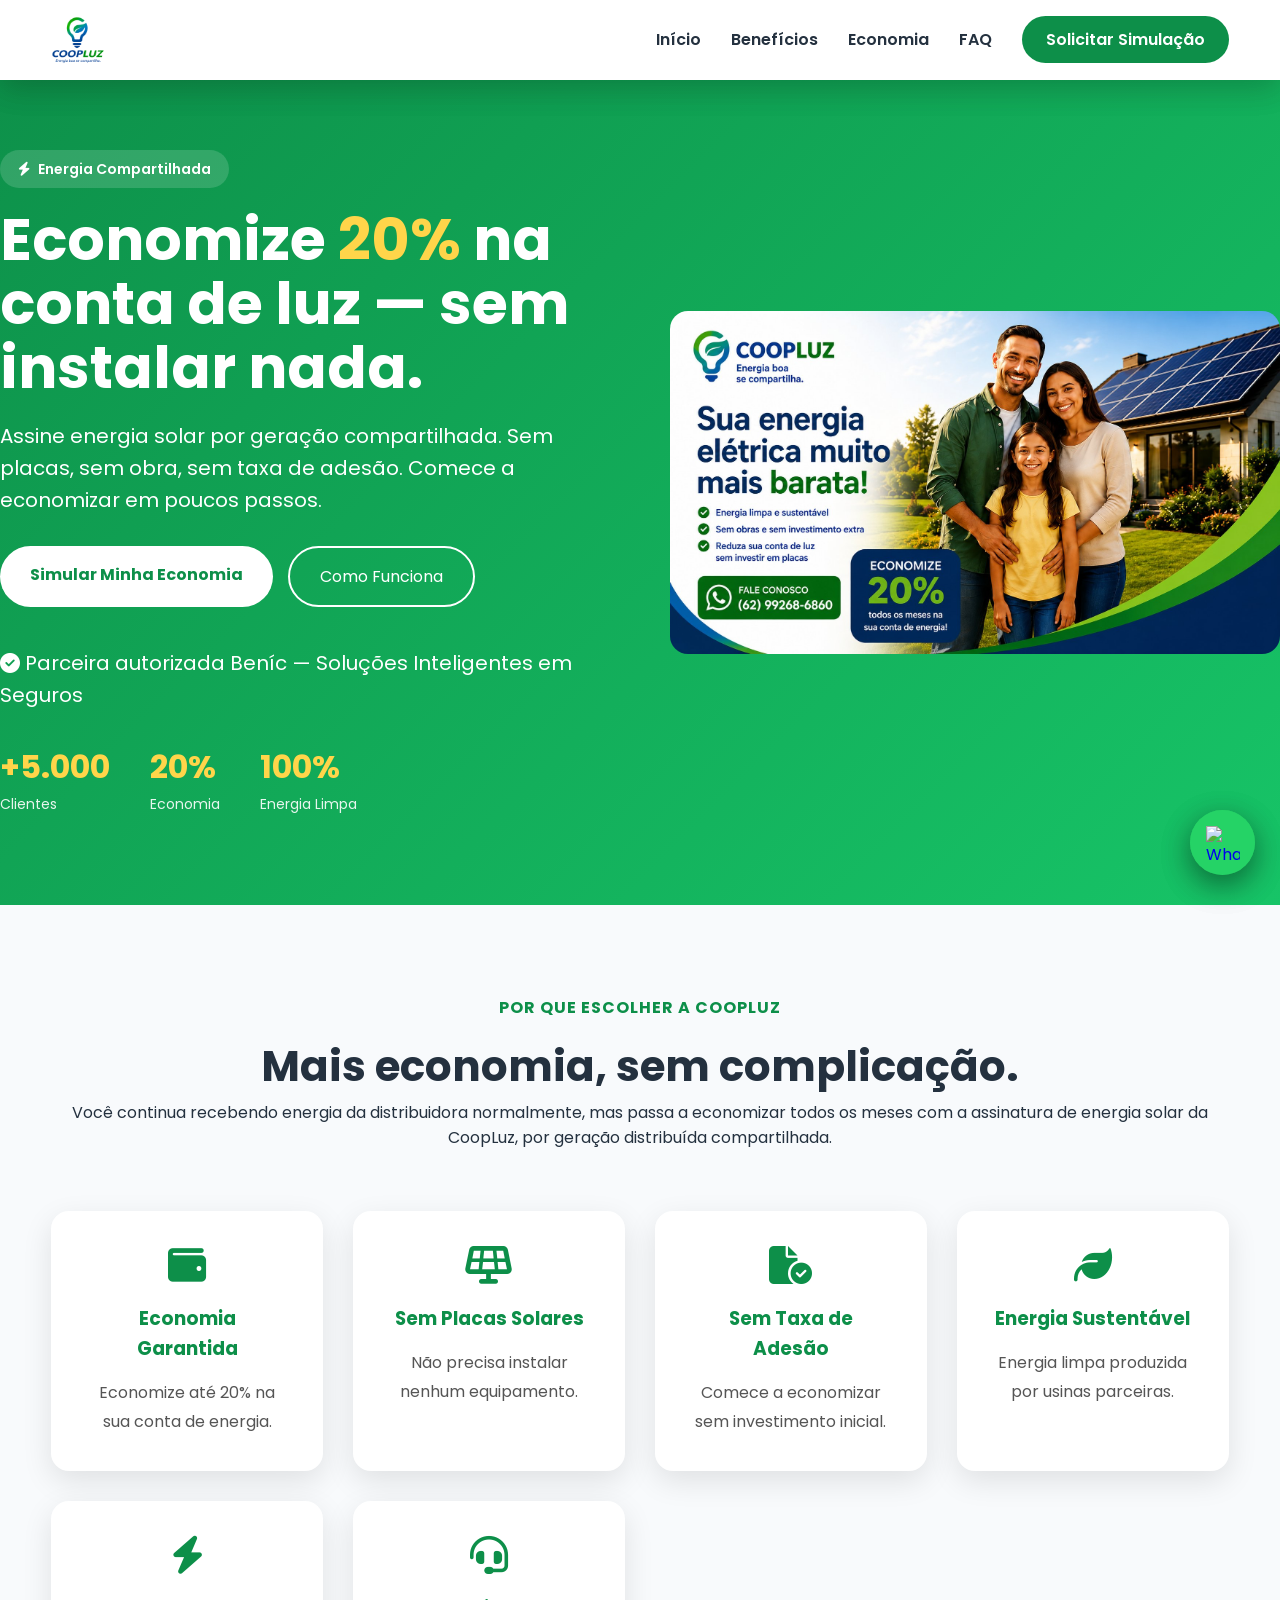
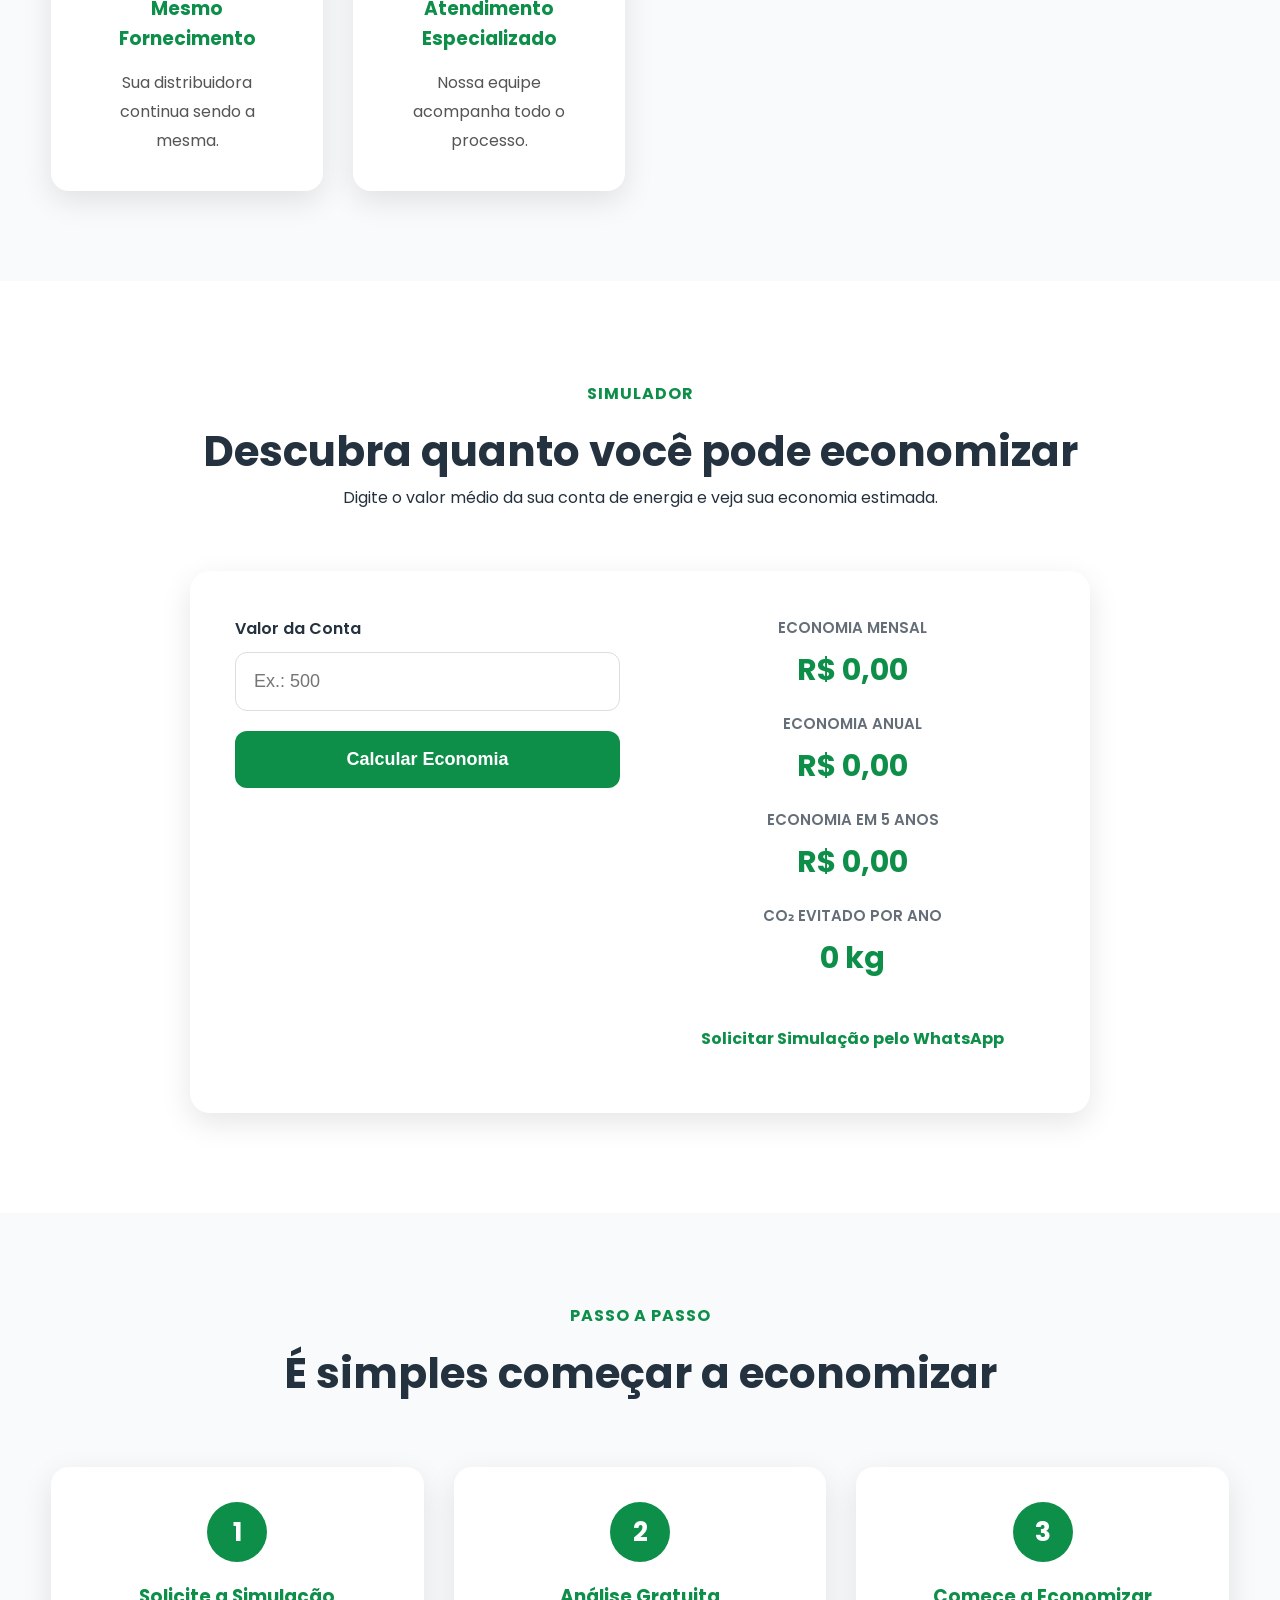
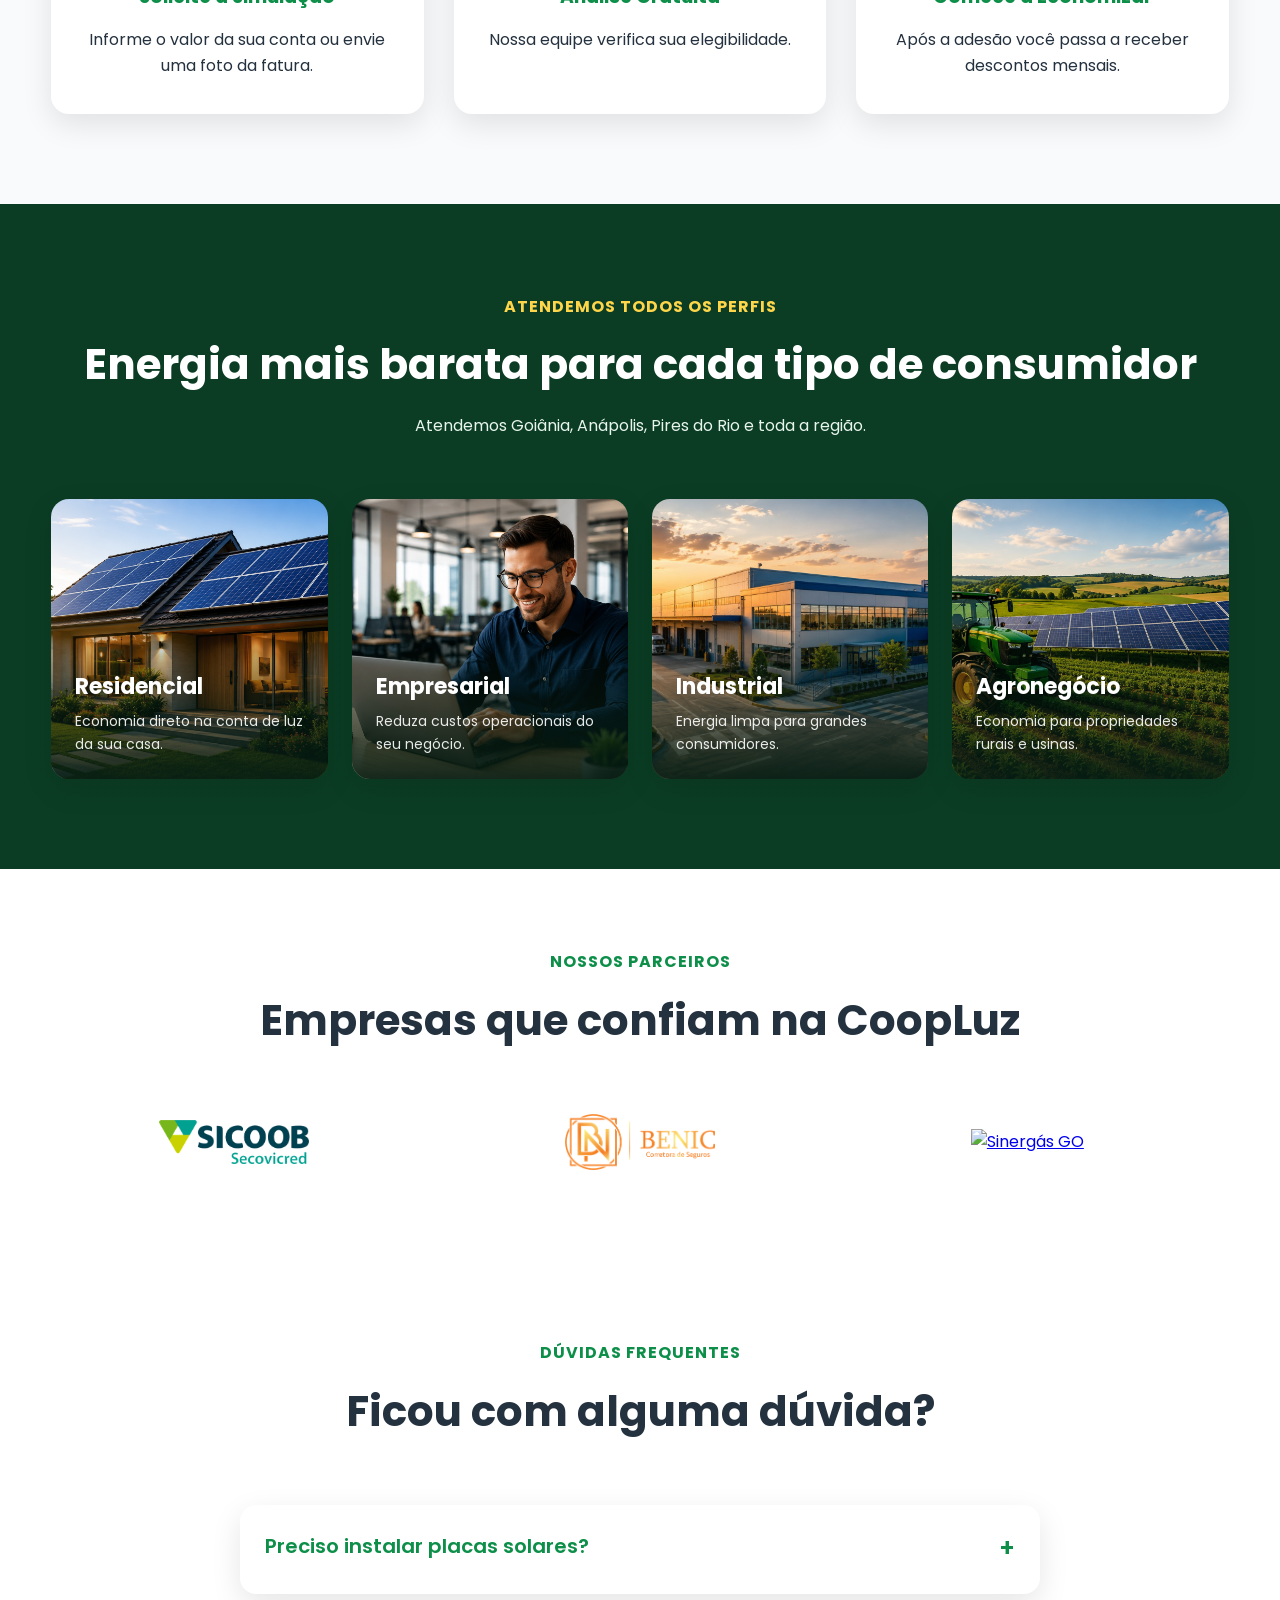
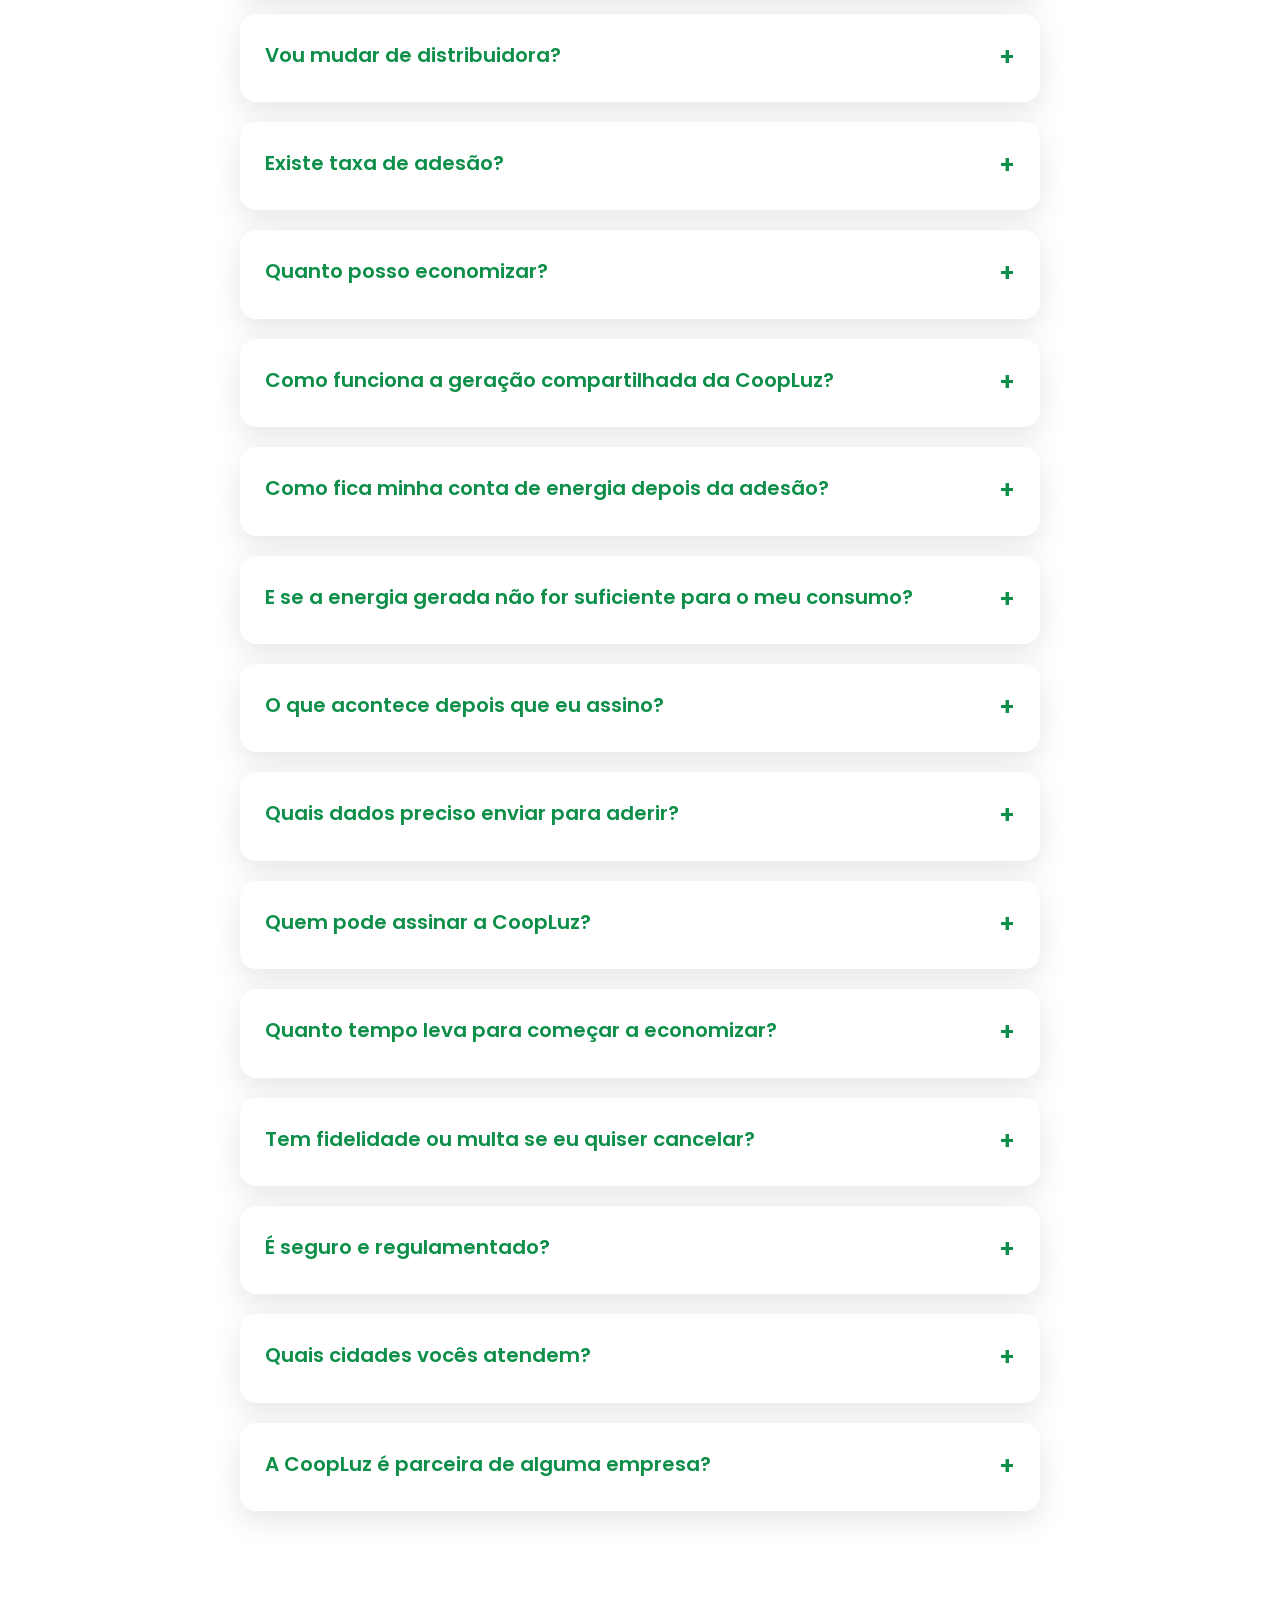
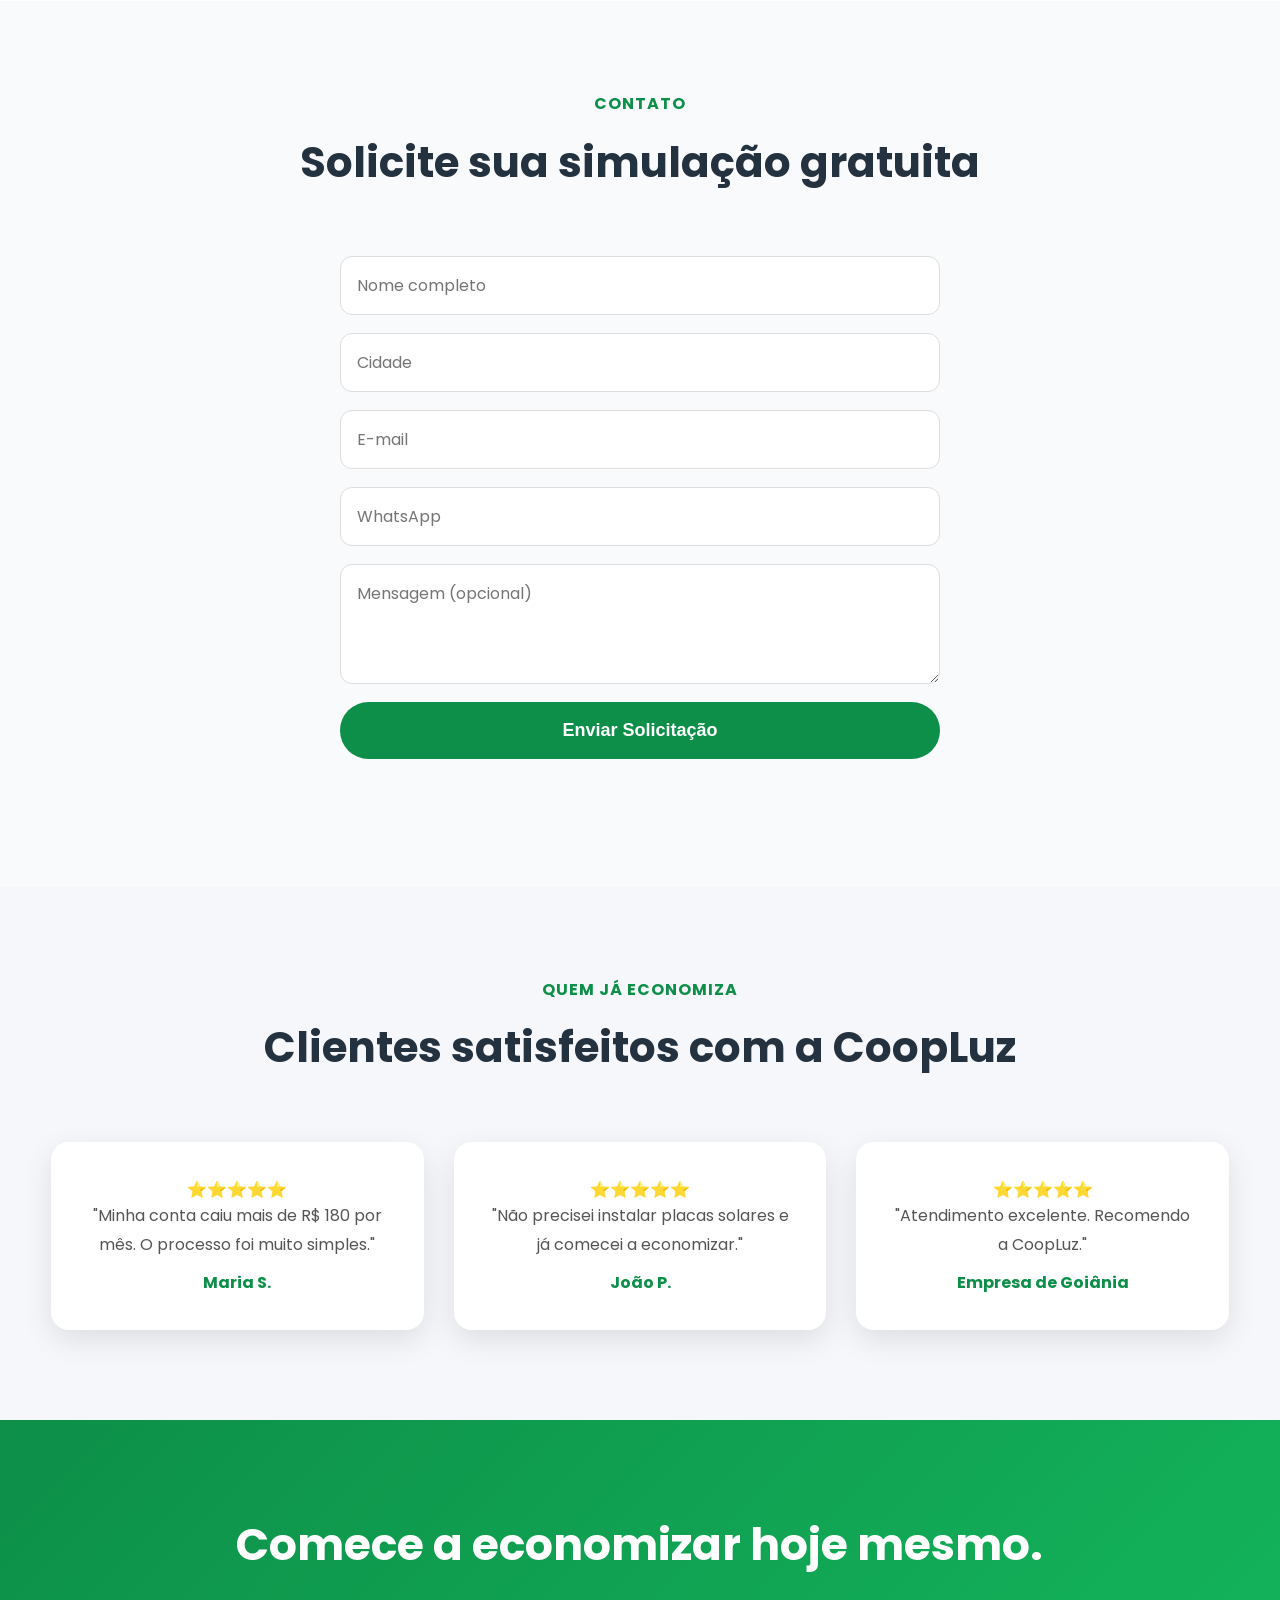
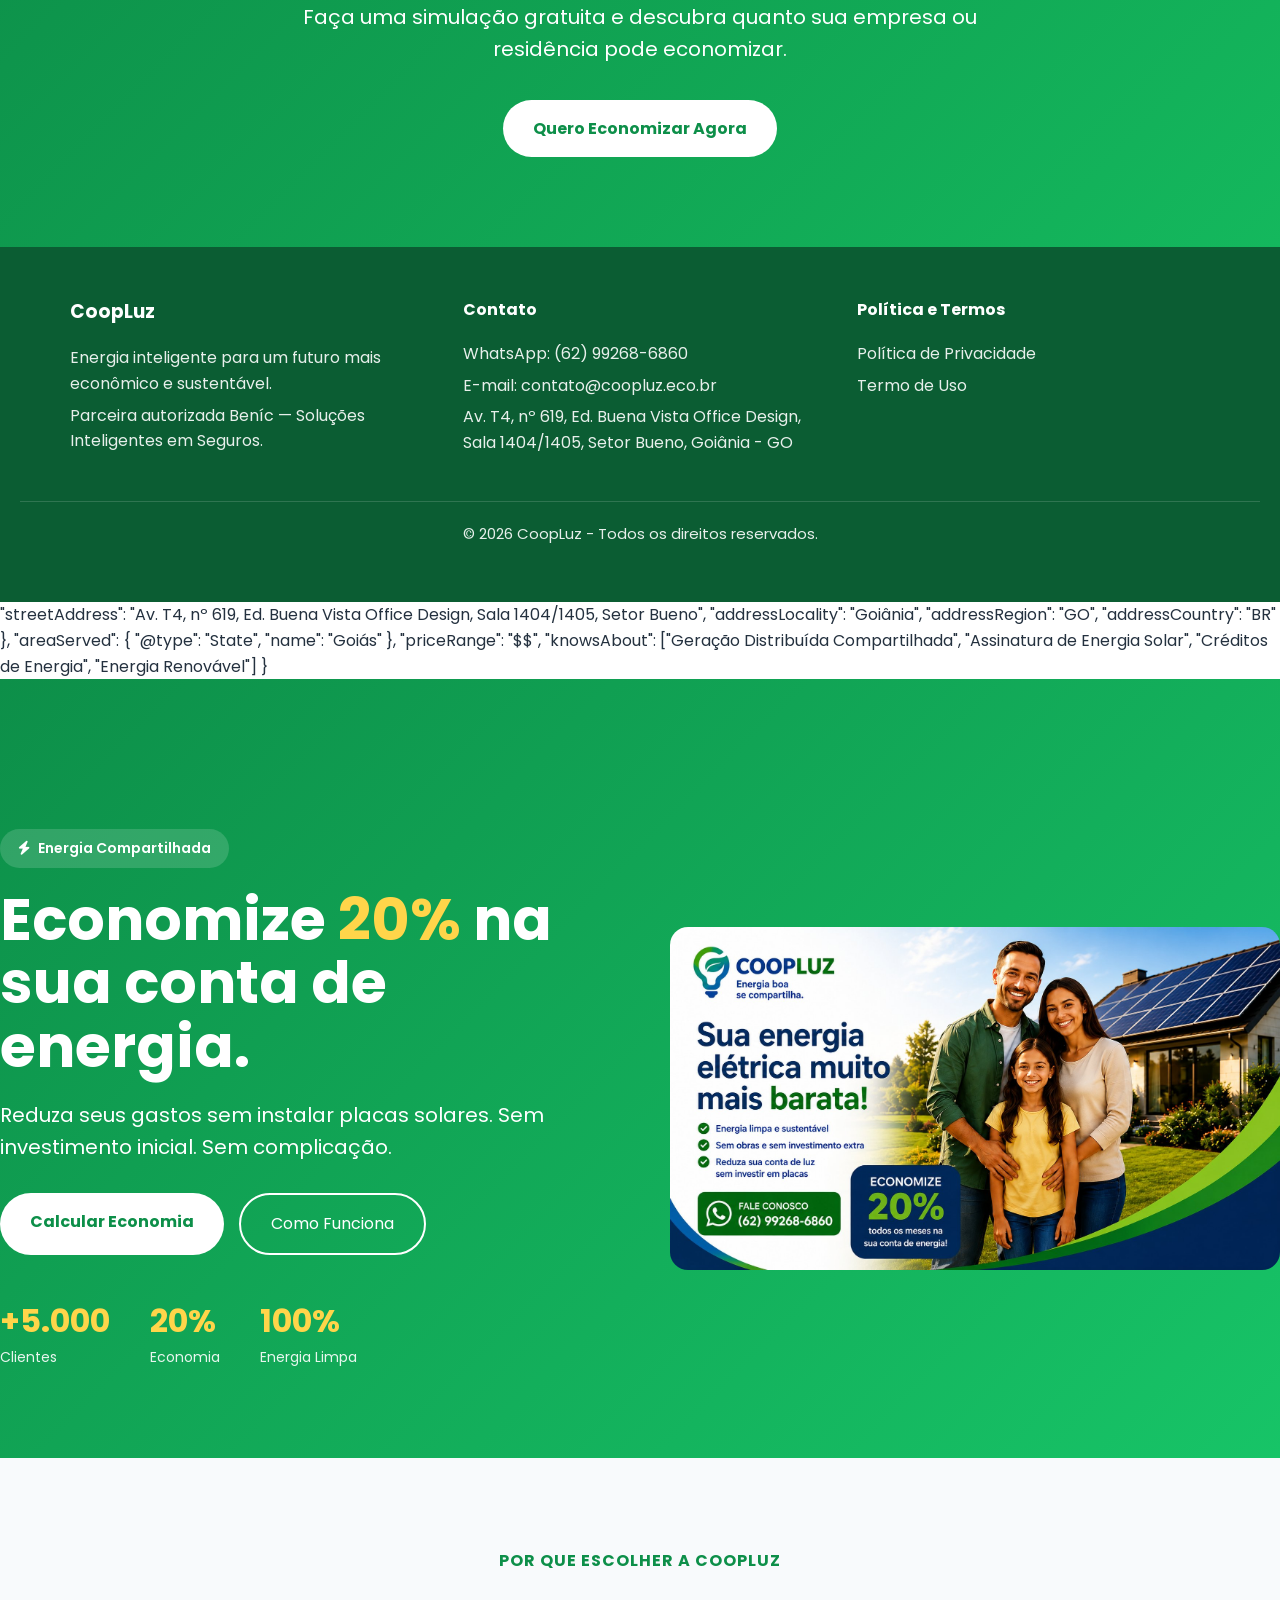
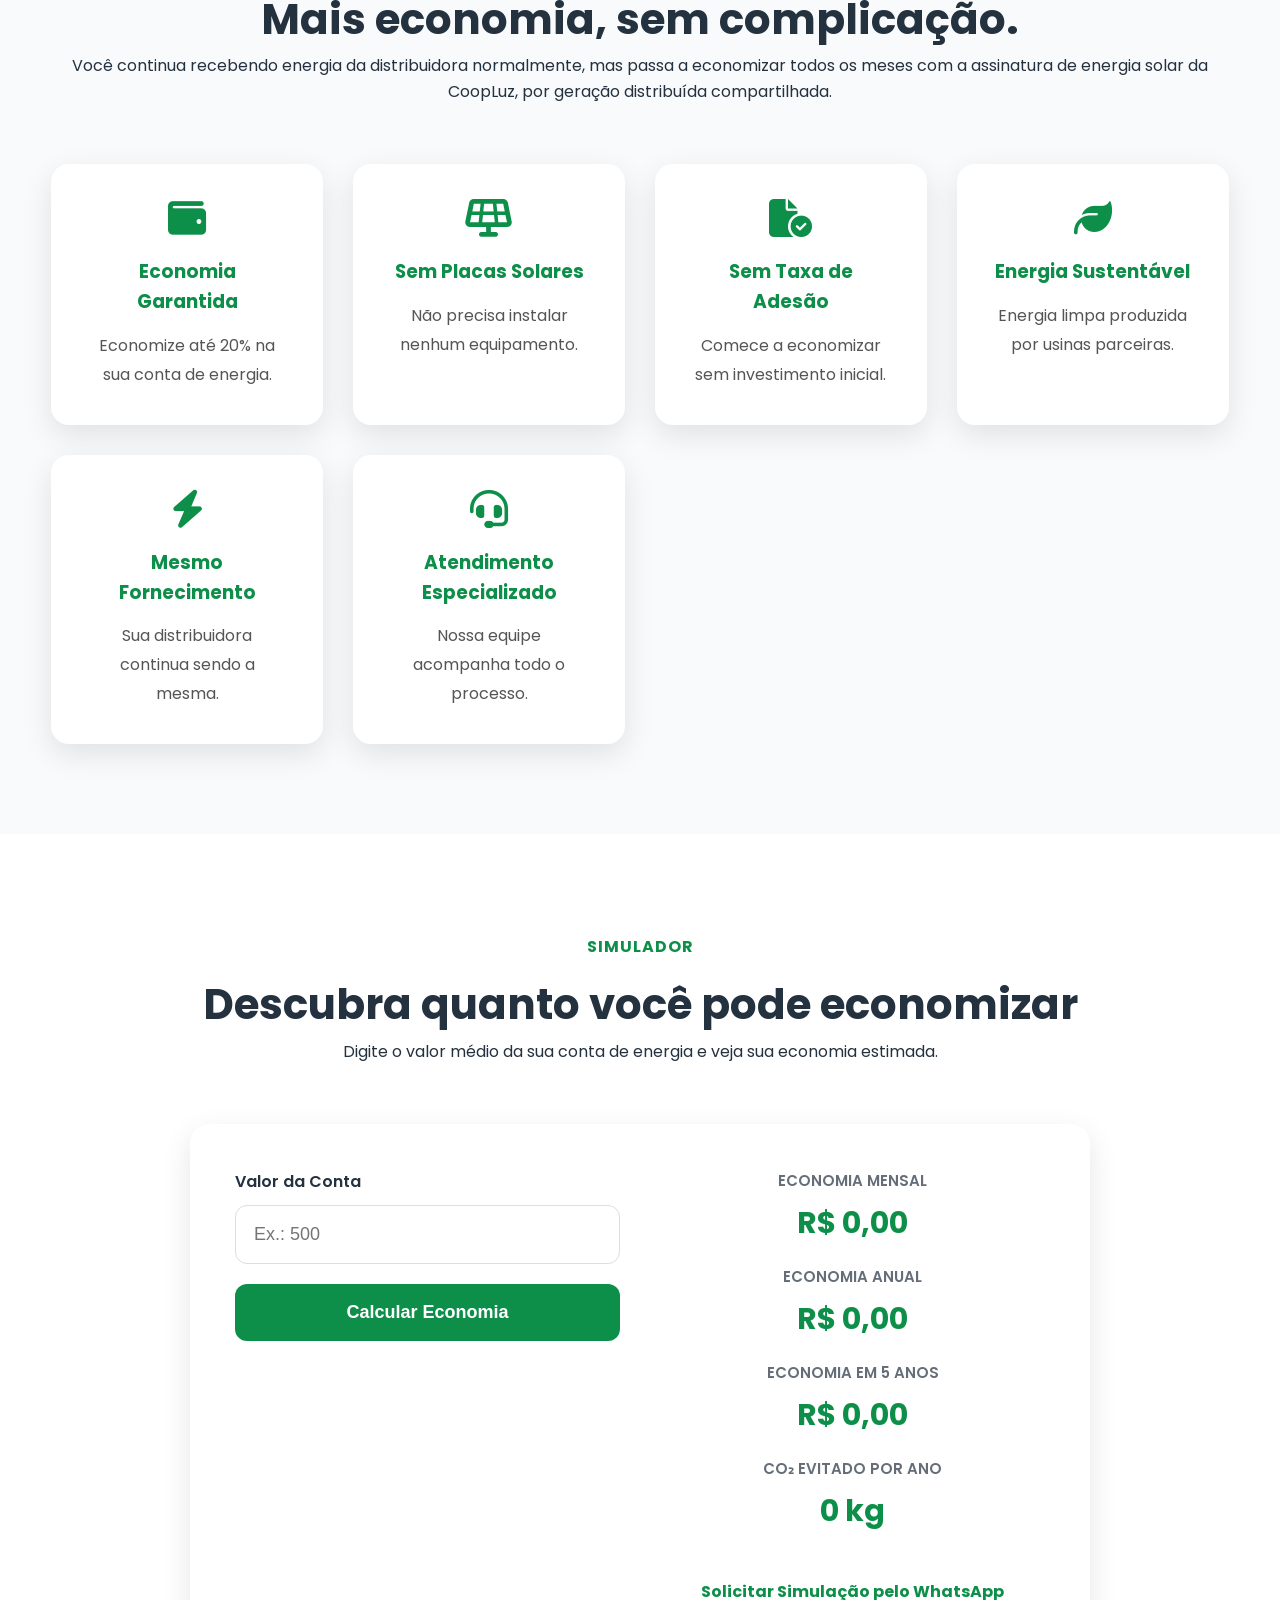
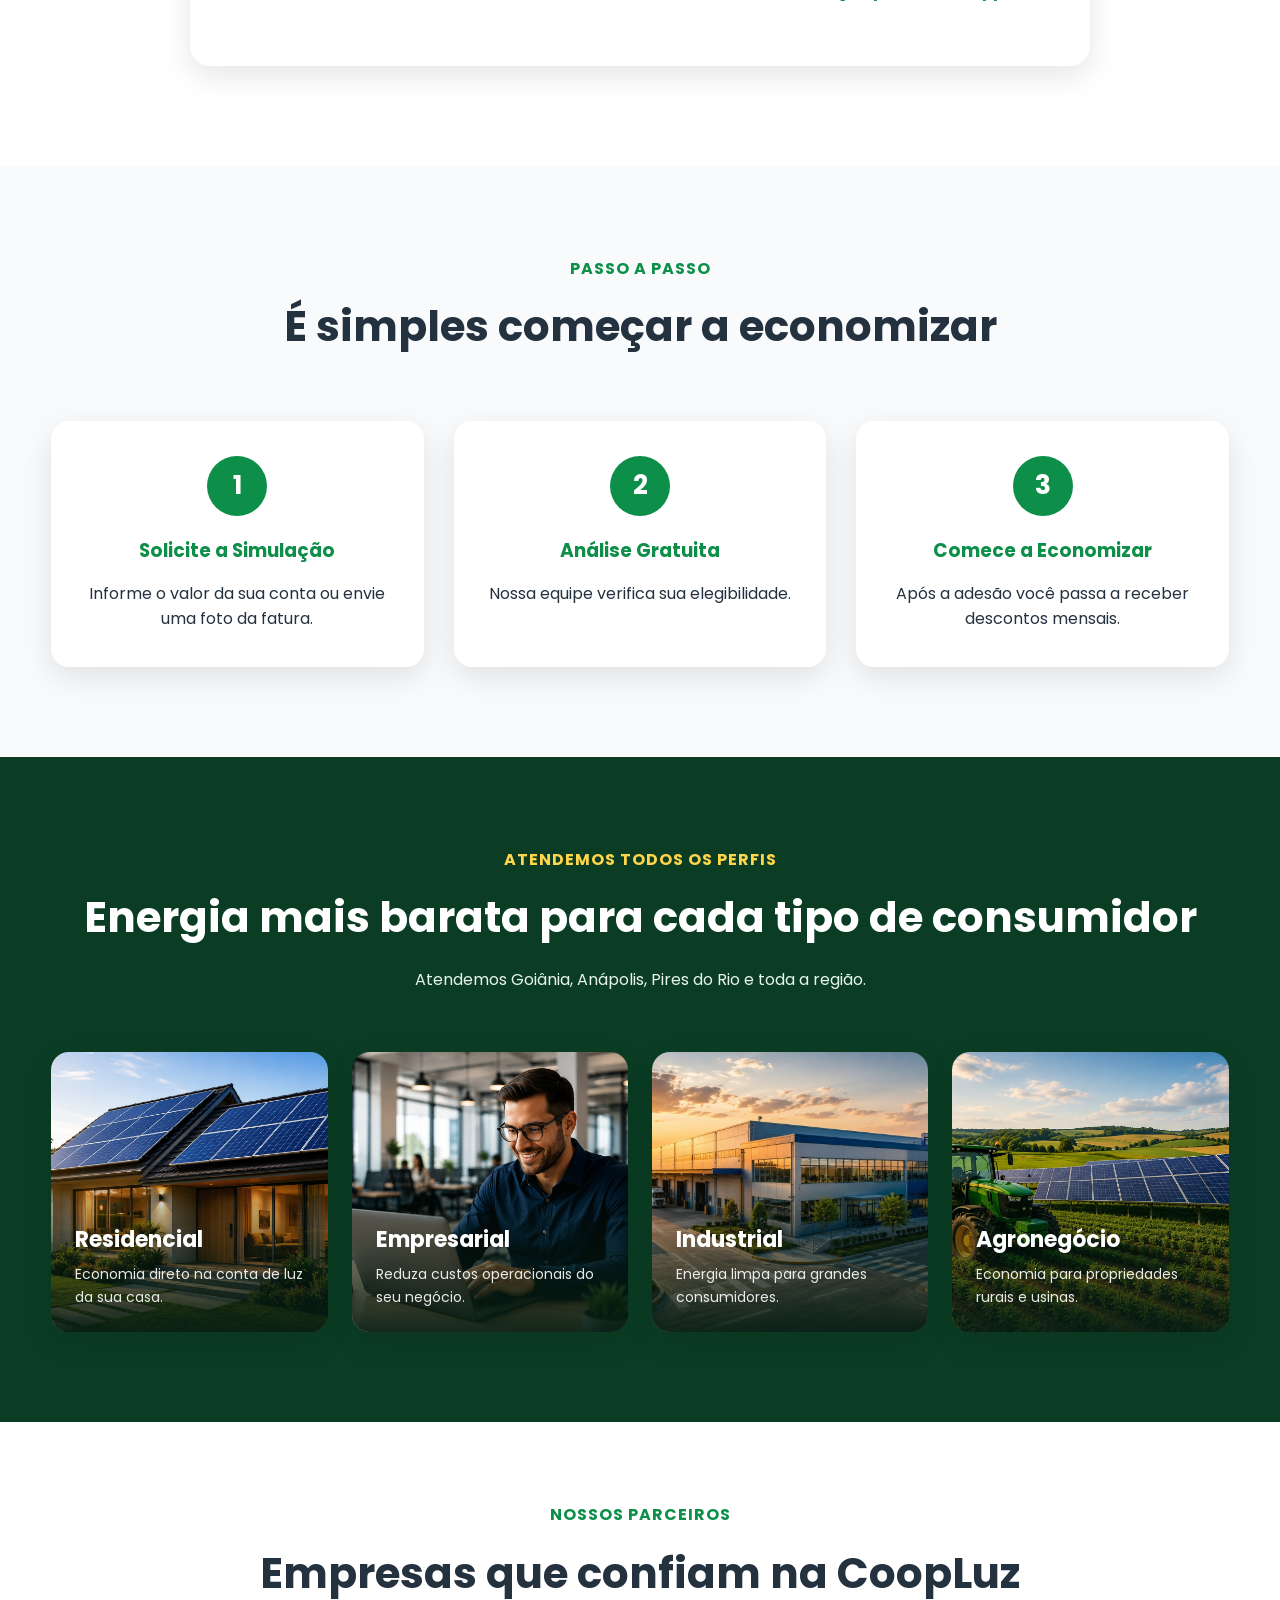
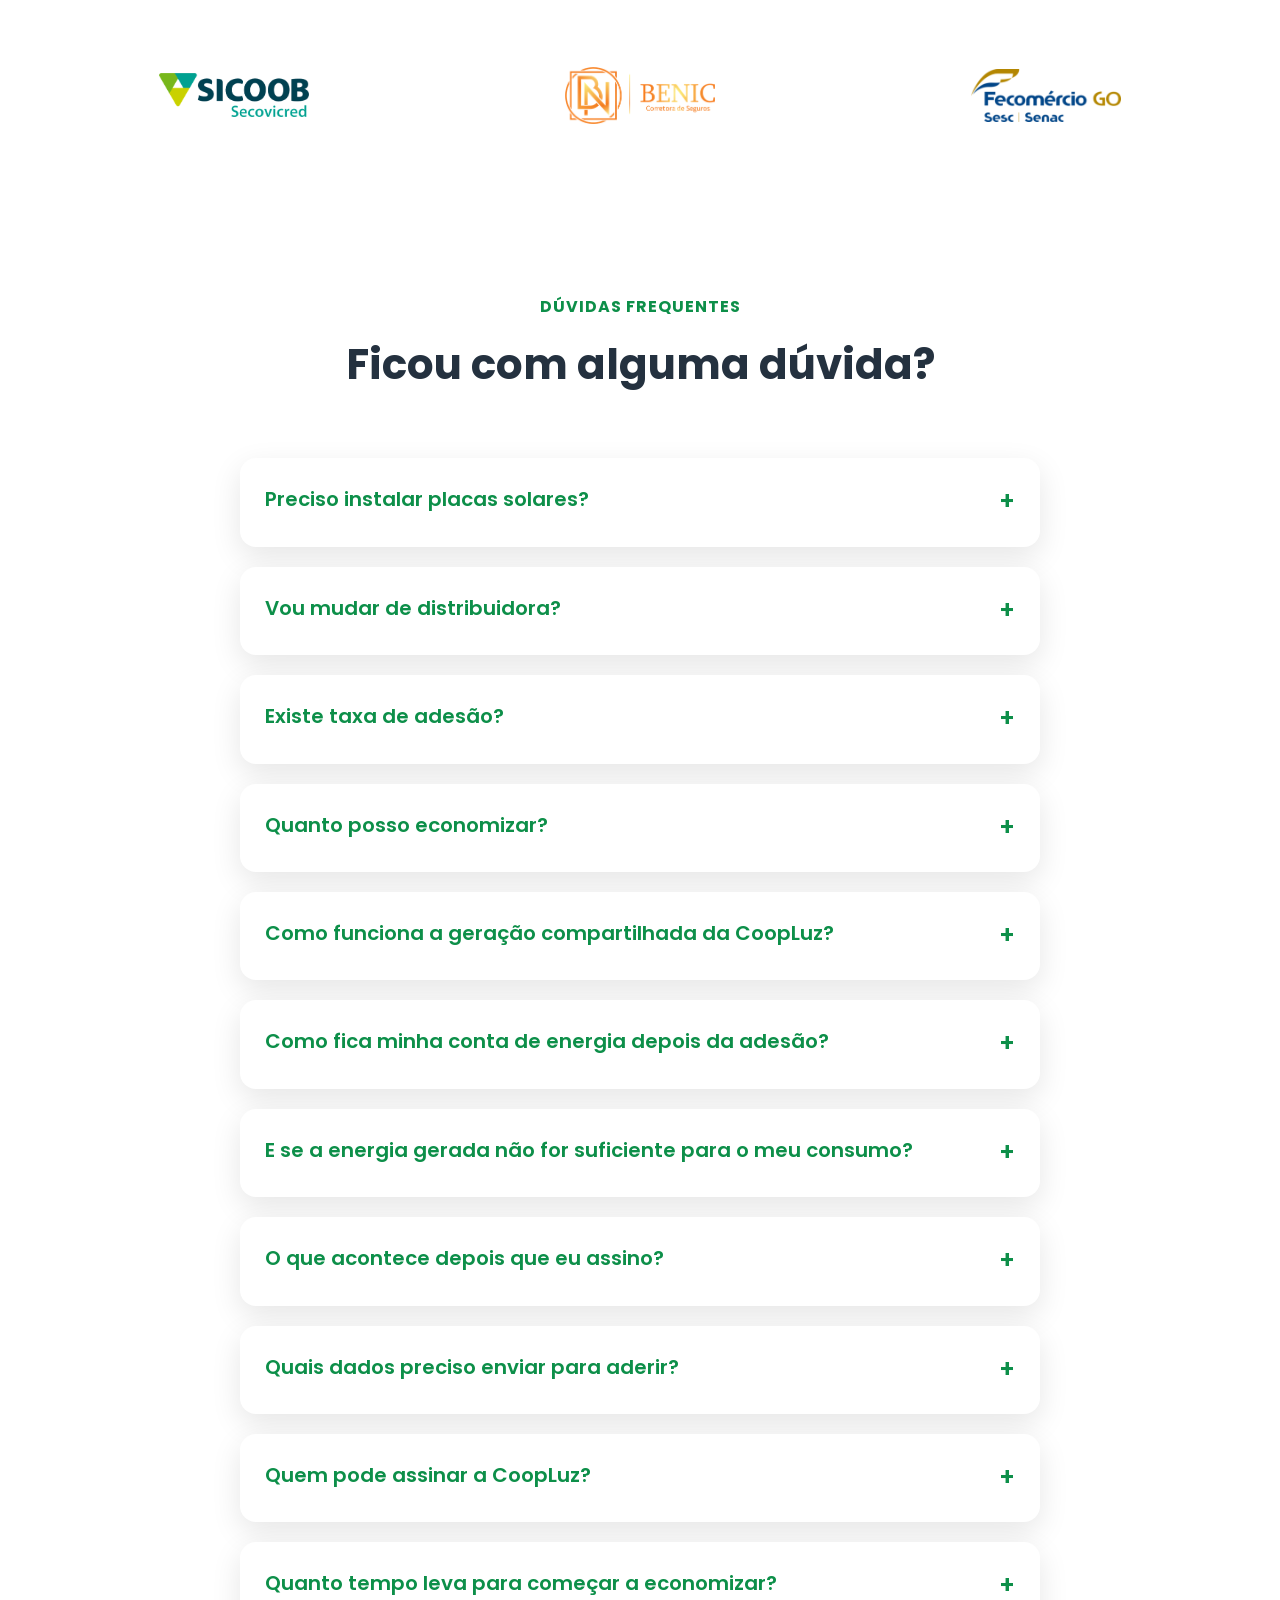
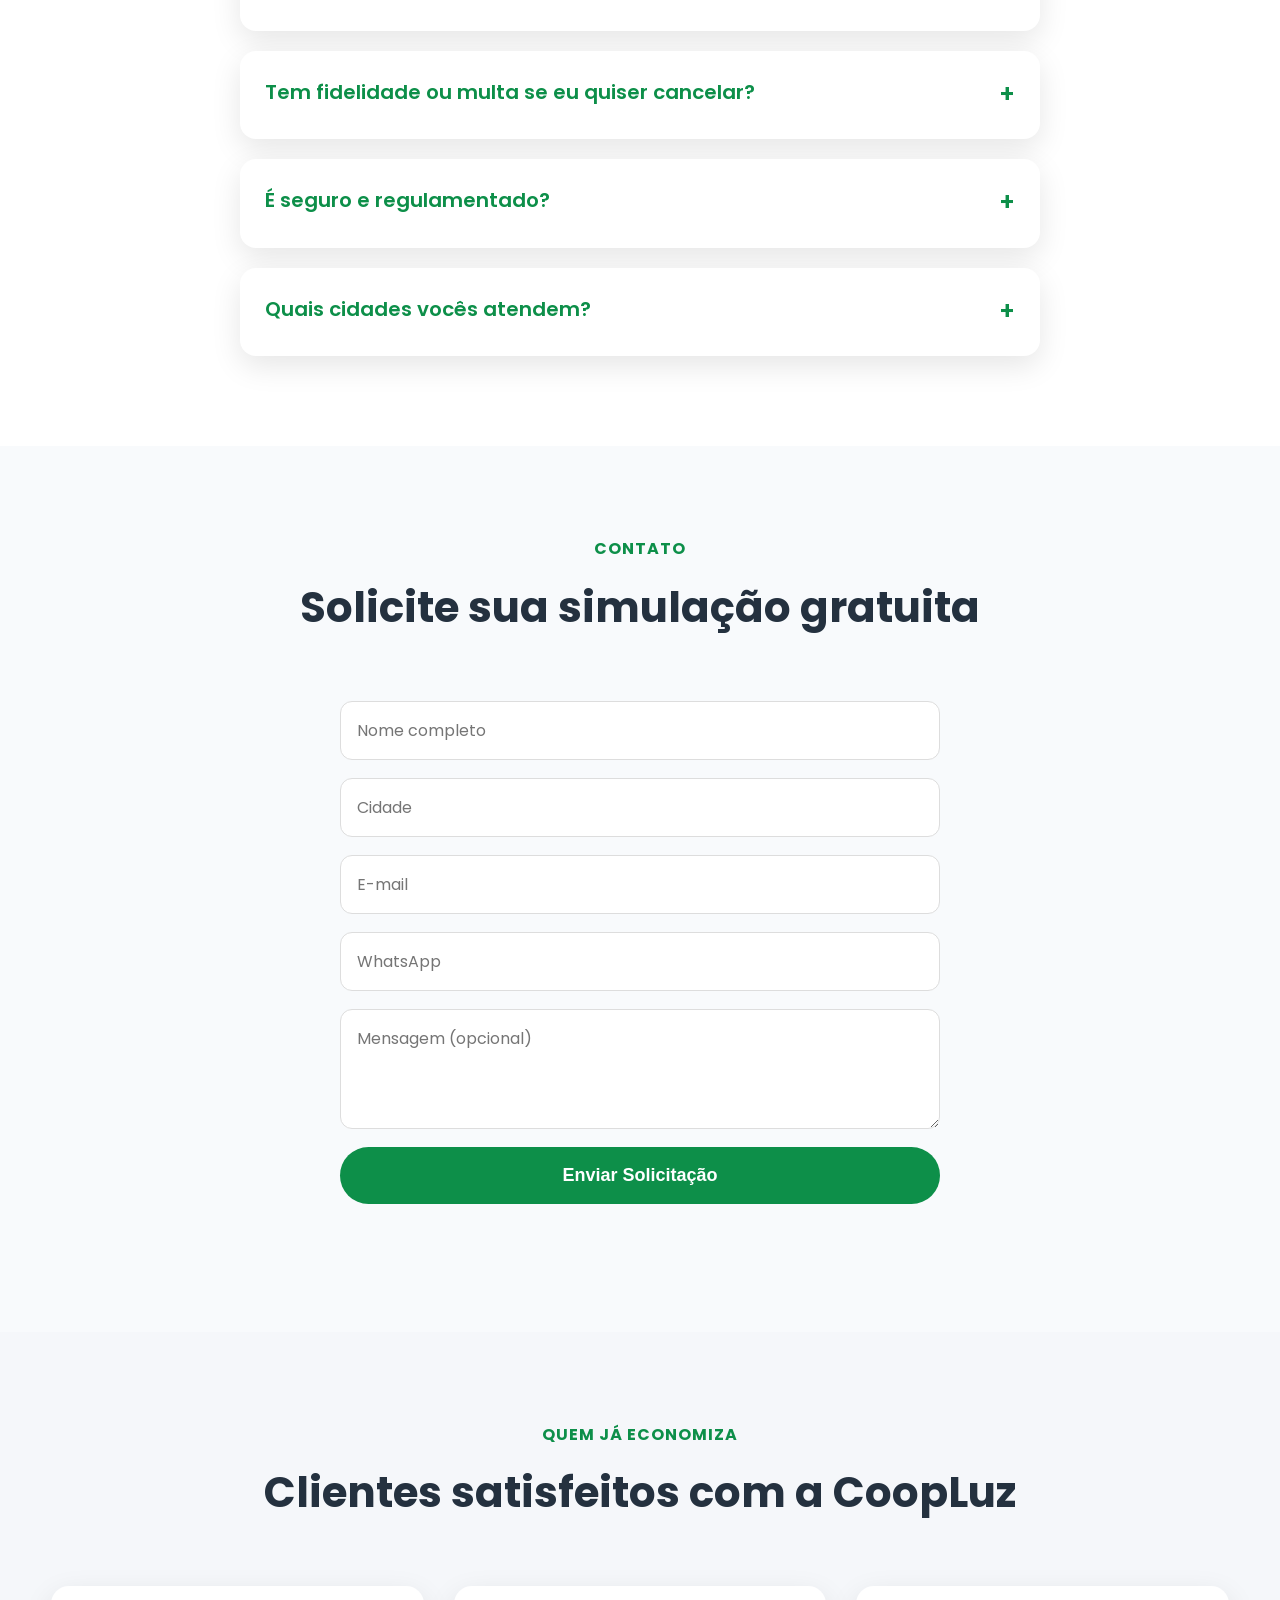
==== index.html @ 68ee4406 "Update index.html" ====
<!DOCTYPE html>
<html lang="pt-BR">

<head>

<meta charset="UTF-8">
<meta name="viewport" content="width=device-width, initial-scale=1.0">

<title>CoopLuz | Assinatura de Energia Solar - Economize 20% na Conta de Luz em Goiás</title>

<meta name="description" content="Assinatura de energia solar com a CoopLuz: economize 20% na conta de luz por geração distribuída compartilhada. Sem instalar placas, sem obras, sem investimento inicial. Atendemos todo o estado de Goiás.">

<meta name="keywords" content="assinatura de energia solar, energia por assinatura, energia solar por assinatura Goiás, créditos de energia solar, geração distribuída compartilhada, economia na conta de luz, coopluz, energia compartilhada Goiânia">

<meta name="author" content="CoopLuz">

<link rel="canonical" href="https://economize-anv.pages.dev/">

<!-- Geo (SEO local) -->
<meta name="geo.region" content="BR-GO">
<meta name="geo.placename" content="Goiânia, Anápolis, Pires do Rio">
<meta name="ICBM" content="-16.6869, -49.2648">

<!-- Dados estruturados para SEO local (Google entende melhor as cidades atendidas) -->
<script type="application/ld+json">
{
  "@context": "https://schema.org",
  "@type": "LocalBusiness",
  "name": "CoopLuz",
  "alternateName": "CoopLuz Energia por Assinatura",
  "description": "Assinatura de energia solar por geração distribuída compartilhada, com economia de até 20% na conta de luz, sem instalação de placas solares, sem obras e sem investimento inicial.",
  "url": "https://economize-anv.pages.dev/",
  "telephone": "+5562992686860",
  "email": "contato@coopluz.eco.br",
  "address": {
    "@type": "PostalAddress",
    "streetAddress": "Av. T4, nº 619, Ed. Buena Vista Office Design, Sala 1404/1405, Setor Bueno",
    "addressLocality": "Goiânia",
    "addressRegion": "GO",
    "addressCountry": "BR"
  },
  "areaServed": {
    "@type": "State",
    "name": "Goiás"
  },
  "priceRange": "$$",
  "knowsAbout": ["Geração Distribuída Compartilhada", "Assinatura de Energia Solar", "Créditos de Energia", "Energia Renovável"]
}
</script>

<!-- Open Graph (compartilhamento em redes sociais e WhatsApp) -->
<meta property="og:type" content="website">
<meta property="og:locale" content="pt_BR">
<meta property="og:url" content="https://economize-anv.pages.dev/">
<meta property="og:title" content="CoopLuz | Assinatura de Energia Solar - Economize 20% na Conta de Luz em Goiás">
<meta property="og:description" content="Assinatura de energia solar com a CoopLuz: economize 20% na conta de luz por geração distribuída compartilhada. Sem instalar placas, sem obras, sem investimento inicial.">
<meta property="og:image" content="https://economize-anv.pages.dev/hero.jpg">
<meta property="og:site_name" content="CoopLuz">

<!-- Twitter Card -->
<meta name="twitter:card" content="summary_large_image">
<meta name="twitter:title" content="CoopLuz | Assinatura de Energia Solar - Economize 20% na Conta de Luz em Goiás">
<meta name="twitter:description" content="Assinatura de energia solar com a CoopLuz: economize 20% na conta de luz por geração distribuída compartilhada. Sem instalar placas, sem obras, sem investimento inicial.">
<meta name="twitter:image" content="https://economize-anv.pages.dev/hero.jpg">

<link rel="stylesheet" href="css/style.css?v=5">

<link rel="preconnect" href="https://fonts.googleapis.com">

<link rel="preconnect" href="https://fonts.gstatic.com" crossorigin>

<link href="https://fonts.googleapis.com/css2?family=Poppins:wght@300;400;500;600;700;800&display=swap" rel="stylesheet">

<link rel="stylesheet" href="https://cdnjs.cloudflare.com/ajax/libs/font-awesome/6.7.2/css/all.min.css">

<link rel="icon" type="image/x-icon" href="/icones/favicon.ico">
<link rel="icon" type="image/png" sizes="32x32" href="/icones/favicon-32x32.png">
<link rel="icon" type="image/png" sizes="16x16" href="/icones/favicon-16x16.png">
<link rel="apple-touch-icon" sizes="180x180" href="/icones/apple-touch-icon.png">
<meta name="theme-color" content="#0b3d91">
</head>

<body>

<header>

<div class="container">

<nav>

<a href="#" class="logo">

<img src="assets/icones/logo-coopluz-header.png" alt="CoopLuz">

</a>

<ul id="menuLista">

<li><a href="#inicio">Início</a></li>

<li><a href="#beneficios">Benefícios</a></li>

<li><a href="#economia">Economia</a></li>

<li><a href="#faq">FAQ</a></li>

<li>

<a href="#contato" class="btn-nav">

Solicitar Simulação

</a>

</li>

</ul>

<button class="menu-toggle" id="menuToggle" aria-label="Abrir menu">
<span></span>
<span></span>
<span></span>
</button>

</nav>

</div>

</header>

<section class="hero" id="inicio">

<div class="container hero-grid">

<div>

<span class="badge">

<i class="fa-solid fa-bolt"></i>

Energia Compartilhada

</span>

<h1>

Economize

<span>20%</span>

na conta de luz — sem instalar nada.

</h1>

<p>

Assine energia solar por geração compartilhada.

Sem placas, sem obra, sem taxa de adesão.

Comece a economizar em poucos passos.

</p>

<div class="hero-buttons">

<a href="#economia" class="btn-primary">

Simular Minha Economia

</a>

<a href="#como-funciona" class="btn-outline">

Como Funciona

</a>

</div>

<p class="parceiro-autorizado">

<i class="fa-solid fa-circle-check"></i>

Parceira autorizada Beníc — Soluções Inteligentes em Seguros

</p>

<div class="numeros">

<div>

<h2>+5.000</h2>

<p>Clientes</p>

</div>

<div>

<h2>20%</h2>

<p>Economia</p>

</div>

<div>

<h2>100%</h2>

<p>Energia Limpa</p>

</div>

</div>

</div>

<div class="hero-img">

<picture>
<source media="(max-width: 768px)" srcset="hero-mobile.jpg">
<img src="hero.jpg" alt="Família economizando na conta de energia com a CoopLuz">
</picture>

</div>

</div>

</section>
<!-- BENEFÍCIOS -->

<section class="beneficios" id="beneficios">

<div class="container">

<div class="titulo">

<span>POR QUE ESCOLHER A COOPLUZ</span>

<h2>Mais economia, sem complicação.</h2>

<p>

Você continua recebendo energia da distribuidora normalmente, mas passa a economizar todos os meses com a assinatura de energia solar da CoopLuz, por geração distribuída compartilhada.

</p>

</div>

<div class="cards">

<div class="card">

<i class="fa-solid fa-wallet"></i>

<h3>Economia Garantida</h3>

<p>

Economize até 20% na sua conta de energia.

</p>

</div>

<div class="card">

<i class="fa-solid fa-solar-panel"></i>

<h3>Sem Placas Solares</h3>

<p>

Não precisa instalar nenhum equipamento.

</p>

</div>

<div class="card">

<i class="fa-solid fa-file-circle-check"></i>

<h3>Sem Taxa de Adesão</h3>

<p>

Comece a economizar sem investimento inicial.

</p>

</div>

<div class="card">

<i class="fa-solid fa-leaf"></i>

<h3>Energia Sustentável</h3>

<p>

Energia limpa produzida por usinas parceiras.

</p>

</div>

<div class="card">

<i class="fa-solid fa-bolt"></i>

<h3>Mesmo Fornecimento</h3>

<p>

Sua distribuidora continua sendo a mesma.

</p>

</div>

<div class="card">

<i class="fa-solid fa-headset"></i>

<h3>Atendimento Especializado</h3>

<p>

Nossa equipe acompanha todo o processo.

</p>

</div>

</div>

</div>

</section>
<!-- CALCULADORA -->

<section class="economia" id="economia">

<div class="container">

<div class="titulo">

<span>SIMULADOR</span>

<h2>Descubra quanto você pode economizar</h2>

<p>
Digite o valor médio da sua conta de energia e veja sua economia estimada.
</p>

</div>

<div class="calculadora">

<div class="calc-left">

<label>Valor da Conta</label>

<input
type="number"
id="valor"
placeholder="Ex.: 500">

<button onclick="calcular()">

Calcular Economia

</button>

</div>

<div class="calc-right">

<div class="resultado">

<h3>Economia Mensal</h3>

<h1 id="mes">R$ 0,00</h1>

</div>

<div class="resultado">

<h3>Economia Anual</h3>

<h1 id="ano">R$ 0,00</h1>

</div>
<div class="resultado">

<h3>Economia em 5 anos</h3>

<h1 id="cincoAnos">R$ 0,00</h1>

</div>

<div class="resultado">

<h3>CO₂ evitado por ano</h3>

<h1 id="co2">0 kg</h1>

</div>
<a
id="whatsapp"
target="_blank"
class="btn-primary">

Solicitar Simulação pelo WhatsApp

</a>

</div>

</div>

</div>

</section>

<!-- COMO FUNCIONA -->

<section class="como-funciona" id="como-funciona">

<div class="container">

<div class="titulo">

<span>PASSO A PASSO</span>

<h2>É simples começar a economizar</h2>

</div>

<div class="passos">

<div class="passo">

<div class="numero">1</div>

<h3>Solicite a Simulação</h3>

<p>

Informe o valor da sua conta ou envie uma foto da fatura.

</p>

</div>

<div class="passo">

<div class="numero">2</div>

<h3>Análise Gratuita</h3>

<p>

Nossa equipe verifica sua elegibilidade.

</p>

</div>

<div class="passo">

<div class="numero">3</div>

<h3>Comece a Economizar</h3>

<p>

Após a adesão você passa a receber descontos mensais.

</p>

</div>

</div>

</div>

</section>
<!-- PARA QUEM É -->

<section class="segmentos" id="segmentos">

<div class="container">

<div class="titulo">

<span>ATENDEMOS TODOS OS PERFIS</span>

<h2>Energia mais barata para cada tipo de consumidor</h2>

<p style="color:#e8f5ec;max-width:600px;margin:15px auto 0;">Atendemos Goiânia, Anápolis, Pires do Rio e toda a região.</p>

</div>

<div class="grid-segmentos">

<div class="segmento" style="background-image:url('residencia.jpg')">
<div class="segmento-overlay">
<h3>Residencial</h3>
<p>Economia direto na conta de luz da sua casa.</p>
</div>
</div>

<div class="segmento" style="background-image:url('empresa.jpg')">
<div class="segmento-overlay">
<h3>Empresarial</h3>
<p>Reduza custos operacionais do seu negócio.</p>
</div>
</div>

<div class="segmento" style="background-image:url('industria.jpg')">
<div class="segmento-overlay">
<h3>Industrial</h3>
<p>Energia limpa para grandes consumidores.</p>
</div>
</div>

<div class="segmento" style="background-image:url('agronegocio.jpg')">
<div class="segmento-overlay">
<h3>Agronegócio</h3>
<p>Economia para propriedades rurais e usinas.</p>
</div>
</div>

</div>

</div>

</section>

<!-- PARCEIROS -->

<section class="parceiros" id="parceiros">

<div class="container">

<div class="titulo">

<span>NOSSOS PARCEIROS</span>

<h2>Empresas que confiam na CoopLuz</h2>

</div>

<div class="logos">

<a href="https://sicoobsecovicred.com.br/" target="_blank" rel="noopener">
<img src="parceiro-sicoob.png" alt="Sicoob">
</a>

<a href="https://benic.com.br/" target="_blank" rel="noopener">
<img src="parceiro-benic.png" alt="Benic">
</a>

<a href="https://www.sinergas.org.br/" target="_blank" rel="noopener">
<img src="parceiro-sinergas.png" alt="Sinergás GO">
</a>

</div>

</div>

</section>

<!-- FAQ -->

<section class="faq" id="faq">

<div class="container">

<div class="titulo">

<span>DÚVIDAS FREQUENTES</span>

<h2>Ficou com alguma dúvida?</h2>

</div>

<div class="faq-box">

<details>

<summary>Preciso instalar placas solares?</summary>

<p>Não. A economia é feita através de geração compartilhada de energia — a energia solar é gerada em usinas parceiras, e você recebe o desconto direto na sua conta, sem nenhuma obra ou equipamento na sua casa ou empresa.</p>

</details>

<details>

<summary>Vou mudar de distribuidora?</summary>

<p>Não. Você continua recebendo energia normalmente pela mesma distribuidora de sempre. A única mudança é que parte da sua conta passa a ter desconto.</p>

</details>

<details>

<summary>Existe taxa de adesão?</summary>

<p>Não há custo inicial para entrar no programa. Você só começa a pagar quando já estiver recebendo o desconto na sua conta de energia.</p>

</details>

<details>

<summary>Quanto posso economizar?</summary>

<p>Em média até 20% na sua conta de energia, dependendo do seu perfil de consumo e da disponibilidade de energia das usinas parceiras na sua região.</p>

</details>

<details>

<summary>Como funciona a geração compartilhada da CoopLuz?</summary>

<p>É um modelo em que usinas solares parceiras geram energia limpa que é distribuída entre vários consumidores de uma mesma região. Assim, você economiza no valor da energia sem precisar instalar placas solares no seu imóvel — a CoopLuz cuida de conectar você às usinas parceiras e à sua distribuidora.</p>

</details>

<details>

<summary>Como fica minha conta de energia depois da adesão?</summary>

<p>Sua conta passa a ter duas partes: o valor da energia limpa fornecida pela usina parceira (com desconto) e as taxas obrigatórias da sua distribuidora local, como iluminação pública e impostos. Como a energia compartilhada é mais barata que a tradicional, o total da sua conta fica menor.</p>

</details>

<details>

<summary>E se a energia gerada não for suficiente para o meu consumo?</summary>

<p>Sem problema — sua distribuidora local completa automaticamente qualquer diferença com energia tradicional, exatamente como acontece hoje. Você nunca fica sem energia por causa disso.</p>

</details>

<details>

<summary>O que acontece depois que eu assino?</summary>

<p>Assim que sua adesão é confirmada, nossa equipe valida seus documentos e, caso algum ajuste seja necessário, entramos em contato por WhatsApp ou e-mail. Depois disso, você recebe as orientações de acesso à sua área do cliente, onde pode acompanhar sua economia e tirar dúvidas a qualquer momento.</p>

</details>

<details>

<summary>Quais dados preciso enviar para aderir?</summary>

<p>Pedimos apenas o essencial: nome completo, CPF ou CNPJ, endereço, o número da unidade consumidora (que fica na sua conta de energia) e uma cópia recente da fatura. Empresas ou condomínios podem precisar enviar também o contrato social ou a ata de reunião.</p>

</details>

<details>

<summary>Quem pode assinar a CoopLuz?</summary>

<p>Residências, comércios, indústrias e propriedades rurais com consumo médio a partir de 200 kWh por mês já podem aderir. Não importa se o imóvel é próprio ou alugado — a economia é aplicada direto na conta de energia, sem nenhuma alteração no imóvel.</p>

</details>

<details>

<summary>Quanto tempo leva para começar a economizar?</summary>

<p>Depois da adesão, o processo de conexão com a sua distribuidora pode levar até 90 dias. Você só começa a pagar pela energia CoopLuz depois que a conexão for concluída.</p>

</details>

<details>

<summary>Tem fidelidade ou multa se eu quiser cancelar?</summary>

<p>Não trabalhamos com contratos que prendem você. Caso queira encerrar a adesão, é só entrar em contato com a nossa equipe pelo WhatsApp para entender o processo.</p>

</details>

<details>

<summary>É seguro e regulamentado?</summary>

<p>Sim. A geração distribuída compartilhada é regulamentada pela ANEEL (Agência Nacional de Energia Elétrica), com base na Lei 14.300/2022 e na Resolução Normativa 1.000/2021, e já é usada por milhares de consumidores em todo o Brasil.</p>

</details>

<details>

<summary>Quais cidades vocês atendem?</summary>

<p>Atualmente atendemos todo o estado de Goiás e estamos em expansão. Fale com a gente pelo WhatsApp para confirmar a disponibilidade no seu endereço.</p>

</details>

<details>

<summary>A CoopLuz é parceira de alguma empresa?</summary>

<p>Sim. A CoopLuz é parceira autorizada da Beníc — Soluções Inteligentes em Seguros — o que reforça a segurança e a credibilidade de todo o processo de adesão.</p>

</details>

</div>

</div>

</section>

<!-- FORMULÁRIO -->

<section class="contato" id="contato">

<div class="container">

<div class="titulo">

<span>CONTATO</span>

<h2>Solicite sua simulação gratuita</h2>

</div>

<form id="leadForm">

<input type="hidden" name="access_key" value="7e2e920e-55ab-44f6-a196-fd0039af24ad">
<input type="hidden" name="subject" value="Nova solicitação de simulação - Site CoopLuz">
<input type="hidden" name="from_name" value="Site CoopLuz">
<input type="checkbox" name="botcheck" style="display:none">

<input type="text" name="nome" placeholder="Nome completo" required>

<input type="text" name="cidade" placeholder="Cidade">

<input type="email" name="email" placeholder="E-mail">

<input type="tel" name="whatsapp" placeholder="WhatsApp" required>

<textarea name="mensagem" placeholder="Mensagem (opcional)"></textarea>

<button type="submit">Enviar Solicitação</button>

<p id="formStatus" class="form-status"></p>

</form>

</div>

</section>

<!-- DEPOIMENTOS -->

<section class="depoimentos">

<div class="container">

<div class="titulo">
<span>QUEM JÁ ECONOMIZA</span>
<h2>Clientes satisfeitos com a CoopLuz</h2>
</div>

<div class="cards">

<div class="card">
⭐⭐⭐⭐⭐
<p>"Minha conta caiu mais de R$ 180 por mês. O processo foi muito simples."</p>
<h4>Maria S.</h4>
</div>

<div class="card">
⭐⭐⭐⭐⭐
<p>"Não precisei instalar placas solares e já comecei a economizar."</p>
<h4>João P.</h4>
</div>

<div class="card">
⭐⭐⭐⭐⭐
<p>"Atendimento excelente. Recomendo a CoopLuz."</p>
<h4>Empresa de Goiânia</h4>
</div>

</div>

</div>

</section>

<!-- CHAMADA FINAL -->

<section class="cta-final">

<div class="container">

<h2>Comece a economizar hoje mesmo.</h2>

<p>
Faça uma simulação gratuita e descubra quanto sua empresa ou residência pode economizar.
</p>

<a
href="https://wa.me/5562992686860"
target="_blank"
class="btn-primary">

Quero Economizar Agora

</a>

</div>

</section>

<!-- RODAPÉ -->

<footer>

<div class="container footer">

<div>

<h3>CoopLuz</h3>

<p>Energia inteligente para um futuro mais econômico e sustentável.</p>

<p class="parceiro-autorizado">Parceira autorizada Beníc — Soluções Inteligentes em Seguros.</p>

</div>

<div>

<h4>Contato</h4>

<p>WhatsApp: (62) 99268-6860</p>

<p>E-mail: contato@coopluz.eco.br</p>

<p>Av. T4, nº 619, Ed. Buena Vista Office Design, Sala 1404/1405, Setor Bueno, Goiânia - GO</p>

</div>

<div>

<h4>Política e Termos</h4>

<p><a href="privacidade.html">Política de Privacidade</a></p>

<p><a href="termos.html">Termo de Uso</a></p>

</div>

</div>

<div class="copy">

<p>© 2026 CoopLuz - Todos os direitos reservados.</p>

</div>

</footer>

<!-- BOTÃO FLUTUANTE -->

<a href="https://wa.me/5562992686860" class="whatsapp-fixo" target="_blank">
    <img src="https://upload.wikimedia.org/wikipedia/commons/6/6b/WhatsApp.svg" alt="WhatsApp">
</a>

<script src="js/main.js?v=4"></script>

</body>
  </html>    "streetAddress": "Av. T4, nº 619, Ed. Buena Vista Office Design, Sala 1404/1405, Setor Bueno",
    "addressLocality": "Goiânia",
    "addressRegion": "GO",
    "addressCountry": "BR"
  },
  "areaServed": {
    "@type": "State",
    "name": "Goiás"
  },
  "priceRange": "$$",
  "knowsAbout": ["Geração Distribuída Compartilhada", "Assinatura de Energia Solar", "Créditos de Energia", "Energia Renovável"]
}
</script>

<!-- Open Graph (compartilhamento em redes sociais e WhatsApp) -->
<meta property="og:type" content="website">
<meta property="og:locale" content="pt_BR">
<meta property="og:url" content="https://economize-anv.pages.dev/">
<meta property="og:title" content="CoopLuz | Assinatura de Energia Solar - Economize 20% na Conta de Luz em Goiás">
<meta property="og:description" content="Assinatura de energia solar com a CoopLuz: economize 20% na conta de luz por geração distribuída compartilhada. Sem instalar placas, sem obras, sem investimento inicial.">
<meta property="og:image" content="https://economize-anv.pages.dev/hero.jpg">
<meta property="og:site_name" content="CoopLuz">

<!-- Twitter Card -->
<meta name="twitter:card" content="summary_large_image">
<meta name="twitter:title" content="CoopLuz | Assinatura de Energia Solar - Economize 20% na Conta de Luz em Goiás">
<meta name="twitter:description" content="Assinatura de energia solar com a CoopLuz: economize 20% na conta de luz por geração distribuída compartilhada. Sem instalar placas, sem obras, sem investimento inicial.">
<meta name="twitter:image" content="https://economize-anv.pages.dev/hero.jpg">

<link rel="stylesheet" href="css/style.css?v=5">

<link rel="preconnect" href="https://fonts.googleapis.com">

<link rel="preconnect" href="https://fonts.gstatic.com" crossorigin>

<link href="https://fonts.googleapis.com/css2?family=Poppins:wght@300;400;500;600;700;800&display=swap" rel="stylesheet">

<link rel="stylesheet" href="https://cdnjs.cloudflare.com/ajax/libs/font-awesome/6.7.2/css/all.min.css">

<link rel="icon" type="image/x-icon" href="/icones/favicon.ico">
<link rel="icon" type="image/png" sizes="32x32" href="/icones/favicon-32x32.png">
<link rel="icon" type="image/png" sizes="16x16" href="/icones/favicon-16x16.png">
<link rel="apple-touch-icon" sizes="180x180" href="/icones/apple-touch-icon.png">
<meta name="theme-color" content="#0b3d91">
</head>

<body>

<header>

<div class="container">

<nav>

<a href="#" class="logo">

<img src="assets/icones/logo-coopluz-header.png" alt="CoopLuz">

</a>

<ul id="menuLista">

<li><a href="#inicio">Início</a></li>

<li><a href="#beneficios">Benefícios</a></li>

<li><a href="#economia">Economia</a></li>

<li><a href="#faq">FAQ</a></li>

<li>

<a href="#contato" class="btn-nav">

Solicitar Simulação

</a>

</li>

</ul>

<button class="menu-toggle" id="menuToggle" aria-label="Abrir menu">
<span></span>
<span></span>
<span></span>
</button>

</nav>

</div>

</header>

<section class="hero" id="inicio">

<div class="container hero-grid">

<div>

<span class="badge">

<i class="fa-solid fa-bolt"></i>

Energia Compartilhada

</span>

<h1>

Economize

<span>20%</span>

na sua conta de energia.

</h1>

<p>

Reduza seus gastos sem instalar placas solares.

Sem investimento inicial.

Sem complicação.

</p>

<div class="hero-buttons">

<a href="#economia" class="btn-primary">

Calcular Economia

</a>

<a href="#como-funciona" class="btn-outline">

Como Funciona

</a>

</div>

<div class="numeros">

<div>

<h2>+5.000</h2>

<p>Clientes</p>

</div>

<div>

<h2>20%</h2>

<p>Economia</p>

</div>

<div>

<h2>100%</h2>

<p>Energia Limpa</p>

</div>

</div>

</div>

<div class="hero-img">

<picture>
<source media="(max-width: 768px)" srcset="hero-mobile.jpg">
<img src="hero.jpg" alt="Família economizando na conta de energia com a CoopLuz">
</picture>

</div>

</div>

</section>
<!-- BENEFÍCIOS -->

<section class="beneficios" id="beneficios">

<div class="container">

<div class="titulo">

<span>POR QUE ESCOLHER A COOPLUZ</span>

<h2>Mais economia, sem complicação.</h2>

<p>

Você continua recebendo energia da distribuidora normalmente, mas passa a economizar todos os meses com a assinatura de energia solar da CoopLuz, por geração distribuída compartilhada.

</p>

</div>

<div class="cards">

<div class="card">

<i class="fa-solid fa-wallet"></i>

<h3>Economia Garantida</h3>

<p>

Economize até 20% na sua conta de energia.

</p>

</div>

<div class="card">

<i class="fa-solid fa-solar-panel"></i>

<h3>Sem Placas Solares</h3>

<p>

Não precisa instalar nenhum equipamento.

</p>

</div>

<div class="card">

<i class="fa-solid fa-file-circle-check"></i>

<h3>Sem Taxa de Adesão</h3>

<p>

Comece a economizar sem investimento inicial.

</p>

</div>

<div class="card">

<i class="fa-solid fa-leaf"></i>

<h3>Energia Sustentável</h3>

<p>

Energia limpa produzida por usinas parceiras.

</p>

</div>

<div class="card">

<i class="fa-solid fa-bolt"></i>

<h3>Mesmo Fornecimento</h3>

<p>

Sua distribuidora continua sendo a mesma.

</p>

</div>

<div class="card">

<i class="fa-solid fa-headset"></i>

<h3>Atendimento Especializado</h3>

<p>

Nossa equipe acompanha todo o processo.

</p>

</div>

</div>

</div>

</section>
<!-- CALCULADORA -->

<section class="economia" id="economia">

<div class="container">

<div class="titulo">

<span>SIMULADOR</span>

<h2>Descubra quanto você pode economizar</h2>

<p>
Digite o valor médio da sua conta de energia e veja sua economia estimada.
</p>

</div>

<div class="calculadora">

<div class="calc-left">

<label>Valor da Conta</label>

<input
type="number"
id="valor"
placeholder="Ex.: 500">

<button onclick="calcular()">

Calcular Economia

</button>

</div>

<div class="calc-right">

<div class="resultado">

<h3>Economia Mensal</h3>

<h1 id="mes">R$ 0,00</h1>

</div>

<div class="resultado">

<h3>Economia Anual</h3>

<h1 id="ano">R$ 0,00</h1>

</div>
<div class="resultado">

<h3>Economia em 5 anos</h3>

<h1 id="cincoAnos">R$ 0,00</h1>

</div>

<div class="resultado">

<h3>CO₂ evitado por ano</h3>

<h1 id="co2">0 kg</h1>

</div>
<a
id="whatsapp"
target="_blank"
class="btn-primary">

Solicitar Simulação pelo WhatsApp

</a>

</div>

</div>

</div>

</section>

<!-- COMO FUNCIONA -->

<section class="como-funciona" id="como-funciona">

<div class="container">

<div class="titulo">

<span>PASSO A PASSO</span>

<h2>É simples começar a economizar</h2>

</div>

<div class="passos">

<div class="passo">

<div class="numero">1</div>

<h3>Solicite a Simulação</h3>

<p>

Informe o valor da sua conta ou envie uma foto da fatura.

</p>

</div>

<div class="passo">

<div class="numero">2</div>

<h3>Análise Gratuita</h3>

<p>

Nossa equipe verifica sua elegibilidade.

</p>

</div>

<div class="passo">

<div class="numero">3</div>

<h3>Comece a Economizar</h3>

<p>

Após a adesão você passa a receber descontos mensais.

</p>

</div>

</div>

</div>

</section>
<!-- PARA QUEM É -->

<section class="segmentos" id="segmentos">

<div class="container">

<div class="titulo">

<span>ATENDEMOS TODOS OS PERFIS</span>

<h2>Energia mais barata para cada tipo de consumidor</h2>

<p style="color:#e8f5ec;max-width:600px;margin:15px auto 0;">Atendemos Goiânia, Anápolis, Pires do Rio e toda a região.</p>

</div>

<div class="grid-segmentos">

<div class="segmento" style="background-image:url('residencia.jpg')">
<div class="segmento-overlay">
<h3>Residencial</h3>
<p>Economia direto na conta de luz da sua casa.</p>
</div>
</div>

<div class="segmento" style="background-image:url('empresa.jpg')">
<div class="segmento-overlay">
<h3>Empresarial</h3>
<p>Reduza custos operacionais do seu negócio.</p>
</div>
</div>

<div class="segmento" style="background-image:url('industria.jpg')">
<div class="segmento-overlay">
<h3>Industrial</h3>
<p>Energia limpa para grandes consumidores.</p>
</div>
</div>

<div class="segmento" style="background-image:url('agronegocio.jpg')">
<div class="segmento-overlay">
<h3>Agronegócio</h3>
<p>Economia para propriedades rurais e usinas.</p>
</div>
</div>

</div>

</div>

</section>

<!-- PARCEIROS -->

<section class="parceiros" id="parceiros">

<div class="container">

<div class="titulo">

<span>NOSSOS PARCEIROS</span>

<h2>Empresas que confiam na CoopLuz</h2>

</div>

<div class="logos">

<a href="https://sicoobsecovicred.com.br/" target="_blank" rel="noopener">
<img src="parceiro-sicoob.png" alt="Sicoob">
</a>

<a href="https://benic.com.br/" target="_blank" rel="noopener">
<img src="parceiro-benic.png" alt="Benic">
</a>

<a href="https://fecomercio-go.portaldocomercio.org.br/" target="_blank" rel="noopener">
<img src="parceiro-fecomercio.png" alt="Fecomércio GO">
</a>

</div>

</div>

</section>

<!-- FAQ -->

<section class="faq" id="faq">

<div class="container">

<div class="titulo">

<span>DÚVIDAS FREQUENTES</span>

<h2>Ficou com alguma dúvida?</h2>

</div>

<div class="faq-box">

<details>

<summary>Preciso instalar placas solares?</summary>

<p>Não. A economia é feita através de geração compartilhada de energia — a energia solar é gerada em usinas parceiras, e você recebe o desconto direto na sua conta, sem nenhuma obra ou equipamento na sua casa ou empresa.</p>

</details>

<details>

<summary>Vou mudar de distribuidora?</summary>

<p>Não. Você continua recebendo energia normalmente pela mesma distribuidora de sempre. A única mudança é que parte da sua conta passa a ter desconto.</p>

</details>

<details>

<summary>Existe taxa de adesão?</summary>

<p>Não há custo inicial para entrar no programa. Você só começa a pagar quando já estiver recebendo o desconto na sua conta de energia.</p>

</details>

<details>

<summary>Quanto posso economizar?</summary>

<p>Em média até 20% na sua conta de energia, dependendo do seu perfil de consumo e da disponibilidade de energia das usinas parceiras na sua região.</p>

</details>

<details>

<summary>Como funciona a geração compartilhada da CoopLuz?</summary>

<p>É um modelo em que usinas solares parceiras geram energia limpa que é distribuída entre vários consumidores de uma mesma região. Assim, você economiza no valor da energia sem precisar instalar placas solares no seu imóvel — a CoopLuz cuida de conectar você às usinas parceiras e à sua distribuidora.</p>

</details>

<details>

<summary>Como fica minha conta de energia depois da adesão?</summary>

<p>Sua conta passa a ter duas partes: o valor da energia limpa fornecida pela usina parceira (com desconto) e as taxas obrigatórias da sua distribuidora local, como iluminação pública e impostos. Como a energia compartilhada é mais barata que a tradicional, o total da sua conta fica menor.</p>

</details>

<details>

<summary>E se a energia gerada não for suficiente para o meu consumo?</summary>

<p>Sem problema — sua distribuidora local completa automaticamente qualquer diferença com energia tradicional, exatamente como acontece hoje. Você nunca fica sem energia por causa disso.</p>

</details>

<details>

<summary>O que acontece depois que eu assino?</summary>

<p>Assim que sua adesão é confirmada, nossa equipe valida seus documentos e, caso algum ajuste seja necessário, entramos em contato por WhatsApp ou e-mail. Depois disso, você recebe as orientações de acesso à sua área do cliente, onde pode acompanhar sua economia e tirar dúvidas a qualquer momento.</p>

</details>

<details>

<summary>Quais dados preciso enviar para aderir?</summary>

<p>Pedimos apenas o essencial: nome completo, CPF ou CNPJ, endereço, o número da unidade consumidora (que fica na sua conta de energia) e uma cópia recente da fatura. Empresas ou condomínios podem precisar enviar também o contrato social ou a ata de reunião.</p>

</details>

<details>

<summary>Quem pode assinar a CoopLuz?</summary>

<p>Residências, comércios, indústrias e propriedades rurais com consumo médio a partir de 200 kWh por mês já podem aderir. Não importa se o imóvel é próprio ou alugado — a economia é aplicada direto na conta de energia, sem nenhuma alteração no imóvel.</p>

</details>

<details>

<summary>Quanto tempo leva para começar a economizar?</summary>

<p>Depois da adesão, o processo de conexão com a sua distribuidora pode levar até 90 dias. Você só começa a pagar pela energia CoopLuz depois que a conexão for concluída.</p>

</details>

<details>

<summary>Tem fidelidade ou multa se eu quiser cancelar?</summary>

<p>Não trabalhamos com contratos que prendem você. Caso queira encerrar a adesão, é só entrar em contato com a nossa equipe pelo WhatsApp para entender o processo.</p>

</details>

<details>

<summary>É seguro e regulamentado?</summary>

<p>Sim. A geração distribuída compartilhada é regulamentada pela ANEEL (Agência Nacional de Energia Elétrica), com base na Lei 14.300/2022 e na Resolução Normativa 1.000/2021, e já é usada por milhares de consumidores em todo o Brasil.</p>

</details>

<details>

<summary>Quais cidades vocês atendem?</summary>

<p>Atualmente atendemos todo o estado de Goiás e estamos em expansão. Fale com a gente pelo WhatsApp para confirmar a disponibilidade no seu endereço.</p>

</details>

</div>

</div>

</section>

<!-- FORMULÁRIO -->

<section class="contato" id="contato">

<div class="container">

<div class="titulo">

<span>CONTATO</span>

<h2>Solicite sua simulação gratuita</h2>

</div>

<form id="leadForm">

<input type="hidden" name="access_key" value="7e2e920e-55ab-44f6-a196-fd0039af24ad">
<input type="hidden" name="subject" value="Nova solicitação de simulação - Site CoopLuz">
<input type="hidden" name="from_name" value="Site CoopLuz">
<input type="checkbox" name="botcheck" style="display:none">

<input type="text" name="nome" placeholder="Nome completo" required>

<input type="text" name="cidade" placeholder="Cidade">

<input type="email" name="email" placeholder="E-mail">

<input type="tel" name="whatsapp" placeholder="WhatsApp" required>

<textarea name="mensagem" placeholder="Mensagem (opcional)"></textarea>

<button type="submit">Enviar Solicitação</button>

<p id="formStatus" class="form-status"></p>

</form>

</div>

</section>

<!-- DEPOIMENTOS -->

<section class="depoimentos">

<div class="container">

<div class="titulo">
<span>QUEM JÁ ECONOMIZA</span>
<h2>Clientes satisfeitos com a CoopLuz</h2>
</div>

<div class="cards">

<div class="card">
⭐⭐⭐⭐⭐
<p>"Minha conta caiu mais de R$ 180 por mês. O processo foi muito simples."</p>
<h4>Maria S.</h4>
</div>

<div class="card">
⭐⭐⭐⭐⭐
<p>"Não precisei instalar placas solares e já comecei a economizar."</p>
<h4>João P.</h4>
</div>

<div class="card">
⭐⭐⭐⭐⭐
<p>"Atendimento excelente. Recomendo a CoopLuz."</p>
<h4>Empresa de Goiânia</h4>
</div>

</div>

</div>

</section>

<!-- CHAMADA FINAL -->

<section class="cta-final">

<div class="container">

<h2>Comece a economizar hoje mesmo.</h2>

<p>
Faça uma simulação gratuita e descubra quanto sua empresa ou residência pode economizar.
</p>

<a
href="https://wa.me/5562992686860"
target="_blank"
class="btn-primary">

Quero Economizar Agora

</a>

</div>

</section>

<!-- RODAPÉ -->

<footer>

<div class="container footer">

<div>

<h3>CoopLuz</h3>

<p>Energia inteligente para um futuro mais econômico e sustentável.</p>

</div>

<div>

<h4>Contato</h4>

<p>WhatsApp: (62) 99268-6860</p>

<p>E-mail: economizecoopluz@gmail.com</p>

<p>Av. T4, nº 619, Ed. Buena Vista Office Design, Sala 1404/1405, Setor Bueno, Goiânia - GO</p>

</div>

<div>

<h4>Política e Termos</h4>

<p><a href="privacidade.html">Política de Privacidade</a></p>

<p><a href="termos.html">Termo de Uso</a></p>

</div>

</div>

<div class="copy">

<p>© 2026 CoopLuz - Todos os direitos reservados.</p>

</div>

</footer>

<!-- BOTÃO FLUTUANTE -->

<a href="https://wa.me/5562992686860" class="whatsapp-fixo" target="_blank">
    <img src="https://upload.wikimedia.org/wikipedia/commons/6/6b/WhatsApp.svg" alt="WhatsApp">
</a>

<script src="js/main.js?v=4"></script>

</body>
  </html>
---- css/style.css ----
/* ======================================
   COOPLUZ LANDING PAGE
   style.css
====================================== */

:root{
    --verde:#0d8f49;
    --verde2:#13b65d;
    --amarelo:#ffd54a;
    --cinza:#f5f7fa;
    --texto:#24313f;
    --branco:#ffffff;
    --sombra:0 10px 30px rgba(0,0,0,.10);
    --radius:18px;
}

*{
    margin:0;
    padding:0;
    box-sizing:border-box;
}

html{
    scroll-behavior:smooth;
    overflow-x:hidden;
    width:100%;
}

body{
    font-family:'Poppins',Arial,Helvetica,sans-serif;
    background:#fff;
    color:var(--texto);
    line-height:1.6;
    overflow-x:hidden;
    width:100%;
    max-width:100vw;
    position:relative;
}

img{
    max-width:100%;
    display:block;
}

.container{
    width:92%;
    max-width:1200px;
    margin:auto;
}

/* ======================================
   HEADER
====================================== */

header{
    position:fixed;
    top:0;
    left:0;
    width:100%;
    background:#fff;
    box-shadow:var(--sombra);
    z-index:999;
}

nav{
    height:80px;
    display:flex;
    justify-content:space-between;
    align-items:center;
}

.logo img{
    height:48px;
    width:auto;
}

nav ul{
    display:flex;
    gap:30px;
    list-style:none;
    align-items:center;
}

nav a{
    text-decoration:none;
    color:var(--texto);
    font-weight:600;
    transition:.3s;
}

nav a:hover{
    color:var(--verde2);
}

.btn-nav{
    background:var(--verde);
    color:#fff !important;
    padding:12px 24px;
    border-radius:40px;
}

.btn-nav:hover{
    background:var(--verde2);
    color:#fff !important;
}

/* Botão hambúrguer (só aparece no mobile) */
.menu-toggle{
    display:none;
    flex-direction:column;
    justify-content:center;
    gap:5px;
    width:32px;
    height:32px;
    background:none;
    border:none;
    cursor:pointer;
    z-index:1001;
}

.menu-toggle span{
    display:block;
    width:100%;
    height:3px;
    background:var(--verde);
    border-radius:3px;
    transition:.3s;
}

.menu-toggle.ativo span:nth-child(1){
    transform:translateY(8px) rotate(45deg);
}

.menu-toggle.ativo span:nth-child(2){
    opacity:0;
}

.menu-toggle.ativo span:nth-child(3){
    transform:translateY(-8px) rotate(-45deg);
}

/* ======================================
   HERO
====================================== */

.hero{
    padding-top:150px;
    padding-bottom:90px;
    background:linear-gradient(135deg,#0d8f49,#17c467);
    color:#fff;
}

.hero-grid{
    display:grid;
    grid-template-columns:1fr;
    gap:40px;
    align-items:center;
    overflow:hidden;
    width:100%;
    max-width:100%;
}

.hero-grid > div{
    min-width:0;
}

@media(min-width:993px){
.hero-grid{
    grid-template-columns:1fr 1fr;
    gap:60px;
}
.hero-img img{
    max-width:520px;
}
}

.badge{
    display:inline-flex;
    align-items:center;
    gap:8px;
    background:rgba(255,255,255,.15);
    padding:8px 18px;
    border-radius:40px;
    font-size:14px;
    font-weight:600;
    margin-bottom:20px;
}

.hero h1{
    font-size:58px;
    line-height:1.1;
    margin-bottom:20px;
}

.hero h1 span{
    color:var(--amarelo);
}

.hero p{
    font-size:20px;
    margin-bottom:30px;
}

.hero-buttons{
    display:flex;
    gap:15px;
    flex-wrap:wrap;
    margin-bottom:40px;
}

.btn-primary{
    background:#fff;
    color:var(--verde);
    text-decoration:none;
    padding:16px 30px;
    border-radius:40px;
    font-weight:bold;
    transition:.3s;
    display:inline-block;
}

.btn-primary:hover{
    transform:translateY(-3px);
}

.btn-outline{
    border:2px solid #fff;
    color:#fff;
    text-decoration:none;
    padding:16px 30px;
    border-radius:40px;
    display:inline-block;
}

.numeros{
    display:flex;
    gap:40px;
    flex-wrap:wrap;
}

.numeros h2{
    font-size:32px;
    color:var(--amarelo);
}

.numeros p{
    font-size:14px;
    margin:0;
    opacity:.9;
}

.hero-img{
    text-align:center;
    width:100%;
}

.hero-img picture{
    display:block;
    width:100%;
}

.hero-img img{
    max-width:100%;
    width:100%;
    height:auto;
    margin:auto;
    border-radius:var(--radius);
    display:block;
}

/* ======================================
   BENEFÍCIOS
====================================== */

.beneficios{
    padding:90px 0;
    background:#f8fafc;
}

.titulo{
    text-align:center;
    margin-bottom:60px;
}

.titulo span{
    color:var(--verde);
    font-weight:bold;
    letter-spacing:1px;
}

.titulo h2{
    font-size:42px;
    margin-top:12px;
}

.cards{
    display:grid;
    grid-template-columns:repeat(auto-fit,minmax(260px,1fr));
    gap:30px;
}

.card{
    background:#fff;
    border-radius:var(--radius);
    padding:35px;
    text-align:center;
    box-shadow:var(--sombra);
    transition:.35s;
}

.card:hover{
    transform:translateY(-10px);
}

.card i{
    font-size:38px;
    color:var(--verde);
    margin-bottom:20px;
}

.card h3{
    margin-bottom:15px;
    color:var(--verde);
}

.card h4{
    color:var(--verde);
    margin-top:10px;
}

.card p{
    color:#555;
    line-height:1.8;
}

/* ======================================
   CALCULADORA (ECONOMIA)
====================================== */

.economia{
    padding:100px 0;
    background:#fff;
}

.calculadora{
    max-width:900px;
    margin:auto;
    display:grid;
    grid-template-columns:1fr 1fr;
    gap:40px;
    background:#fff;
    border-radius:20px;
    padding:45px;
    box-shadow:var(--sombra);
}

.calc-left label{
    display:block;
    margin-bottom:10px;
    font-weight:600;
}

.calc-left input{
    width:100%;
    padding:18px;
    border:1px solid #ddd;
    border-radius:12px;
    font-size:18px;
    margin-bottom:20px;
}

.calc-left button{
    width:100%;
    border:none;
    cursor:pointer;
    padding:18px;
    border-radius:12px;
    background:var(--verde);
    color:#fff;
    font-size:18px;
    font-weight:bold;
    transition:.3s;
}

.calc-left button:hover{
    background:var(--verde2);
}

.calc-right{
    display:flex;
    flex-direction:column;
    gap:18px;
}

.resultado{
    text-align:center;
}

.resultado h3{
    color:var(--texto);
    font-size:15px;
    font-weight:600;
    margin-bottom:6px;
    text-transform:uppercase;
    opacity:.7;
}

.resultado h1{
    color:var(--verde);
    font-size:30px;
}

.calc-right #whatsapp{
    margin-top:10px;
    text-align:center;
}

/* ======================================
   COMO FUNCIONA
====================================== */

.como-funciona{
    padding:90px 0;
    background:#f8fafc;
}

.passos{
    display:grid;
    grid-template-columns:repeat(auto-fit,minmax(250px,1fr));
    gap:30px;
}

.passo{
    background:#fff;
    padding:35px;
    border-radius:18px;
    text-align:center;
    box-shadow:var(--sombra);
}

.numero{
    width:60px;
    height:60px;
    margin:auto;
    margin-bottom:20px;
    border-radius:50%;
    background:var(--verde);
    color:#fff;
    display:flex;
    justify-content:center;
    align-items:center;
    font-size:26px;
    font-weight:bold;
}

.passo h3{
    margin-bottom:15px;
    color:var(--verde);
}

.passo p{
    font-size:16px;
}

/* ======================================
   PARA QUEM É (SEGMENTOS)
====================================== */

.segmentos{
    padding:90px 0;
    background-color:#0b3d24;
    background-image:linear-gradient(rgba(11,61,36,.75),rgba(11,61,36,.75)),url('fundo.jpg');
    background-size:cover;
    background-position:center;
    position:relative;
}

.segmentos .titulo span{
    color:var(--amarelo);
    font-family:'Poppins',Arial,sans-serif;
}

.segmentos .titulo h2{
    color:#fff;
    font-family:'Poppins',Arial,sans-serif;
    font-weight:700;
}

.grid-segmentos{
    display:grid;
    grid-template-columns:repeat(4,1fr);
    gap:24px;
}

.segmento{
    position:relative;
    height:280px;
    border-radius:var(--radius);
    background-size:cover;
    background-position:center;
    overflow:hidden;
    box-shadow:var(--sombra);
    transition:.35s;
}

.segmento:hover{
    transform:translateY(-8px);
}

.segmento-overlay{
    position:absolute;
    inset:0;
    background:linear-gradient(180deg,rgba(11,61,145,0) 40%,rgba(6,30,20,.92) 100%);
    display:flex;
    flex-direction:column;
    justify-content:flex-end;
    padding:24px;
    color:#fff;
}

.segmento-overlay h3{
    font-size:22px;
    margin-bottom:6px;
}

.segmento-overlay p{
    font-size:14px;
    opacity:.9;
}

@media(max-width:992px){

.grid-segmentos{
grid-template-columns:1fr 1fr;
}

}

@media(max-width:600px){

.grid-segmentos{
grid-template-columns:1fr;
}

}

/* ======================================
   PARCEIROS
====================================== */

.parceiros{
    padding:80px 0;
    background:#fff;
}

.logos{
    display:grid;
    grid-template-columns:repeat(auto-fit,minmax(160px,1fr));
    gap:40px;
    align-items:center;
}

.logos img{
    max-width:150px;
    margin:auto;
    transition:.3s;
}

.logos img:hover{
    transform:scale(1.05);
}

/* ======================================
   FAQ
====================================== */

.faq{
    padding:90px 0;
    background:#ffffff;
}

.faq-box{
    max-width:800px;
    margin:auto;
    display:flex;
    flex-direction:column;
    gap:20px;
}

.faq-box details{
    background:#fff;
    border-radius:16px;
    box-shadow:var(--sombra);
    padding:25px;
}

.faq-box summary{
    color:var(--verde);
    font-size:20px;
    font-weight:600;
    cursor:pointer;
    list-style:none;
}

.faq-box summary::-webkit-details-marker{
    display:none;
}

.faq-box summary::after{
    content:"+";
    float:right;
    font-size:24px;
    color:var(--verde);
}

.faq-box details[open] summary::after{
    content:"–";
}

.faq-box p{
    color:#555;
    line-height:1.8;
    margin-top:15px;
}

/* ======================================
   FORMULÁRIO DE CONTATO
====================================== */

.contato{
    padding:90px 0;
    background:#f8fafc;
}

.contato form{
    max-width:600px;
    margin:auto;
    display:flex;
    flex-direction:column;
    gap:18px;
}

.contato input,
.contato textarea{
    width:100%;
    padding:16px;
    border:1px solid #ddd;
    border-radius:12px;
    font-size:16px;
    font-family:inherit;
}

.contato textarea{
    min-height:120px;
    resize:vertical;
}

.contato button{
    border:none;
    cursor:pointer;
    padding:18px;
    border-radius:40px;
    background:var(--verde);
    color:#fff;
    font-size:18px;
    font-weight:bold;
    transition:.3s;
}

.contato button:hover{
    background:var(--verde2);
}

.form-status{
    text-align:center;
    font-weight:600;
    min-height:20px;
}

.form-status.sucesso{
    color:var(--verde);
}

.form-status.erro{
    color:#c0392b;
}

/* ======================================
   DEPOIMENTOS
====================================== */

.depoimentos{
    padding:90px 0;
    background:#f5f7fa;
}

/* ======================================
   CTA FINAL
====================================== */

.cta-final{
    padding:90px 20px;
    background:linear-gradient(135deg,#0d8f49,#14b85d);
    text-align:center;
    color:#fff;
}

.cta-final h2{
    font-size:44px;
    margin-bottom:20px;
}

.cta-final p{
    max-width:700px;
    margin:auto;
    margin-bottom:35px;
    font-size:20px;
}

/* ======================================
   FOOTER
====================================== */

footer{
    background:#0b5d33;
    color:#fff;
    padding:50px 20px;
}

.footer{
    display:grid;
    grid-template-columns:repeat(auto-fit,minmax(250px,1fr));
    gap:40px;
}

footer h3,
footer h4{
    margin-bottom:18px;
}

footer p{
    margin-bottom:6px;
    opacity:.9;
}

footer a{
    color:#fff;
    text-decoration:none;
}

.copy{
    margin-top:40px;
    text-align:center;
    border-top:1px solid rgba(255,255,255,.15);
    padding-top:20px;
    font-size:15px;
}

/* ======================================
   WHATSAPP FLUTUANTE
====================================== */

.whatsapp-fixo{
    position:fixed;
    right:25px;
    bottom:25px;
    width:65px;
    height:65px;
    background:#25D366;
    border-radius:50%;
    display:flex;
    align-items:center;
    justify-content:center;
    box-shadow:0 10px 30px rgba(0,0,0,.25);
    z-index:9999;
    transition:.3s;
}

.whatsapp-fixo:hover{
    transform:scale(1.12);
}

.whatsapp-fixo img{
    width:34px;
    height:34px;
}

/* ======================================
   RESPONSIVO
====================================== */

@media(max-width:992px){

.hero-grid{
text-align:center;
}

.hero h1{
font-size:42px;
}

.hero-buttons,
.numeros{
justify-content:center;
}

.menu-toggle{
display:flex;
}

nav ul{
position:fixed;
top:80px;
right:0;
width:260px;
height:calc(100vh - 80px);
background:#fff;
flex-direction:column;
align-items:flex-start;
padding:30px;
gap:22px;
box-shadow:-8px 0 25px rgba(0,0,0,.12);
transform:translateX(100%);
transition:.35s ease;
}

nav ul.ativo{
transform:translateX(0);
}

.titulo h2{
font-size:34px;
}

.cta-final h2{
font-size:34px;
}

.calculadora{
grid-template-columns:1fr;
}

}

@media(max-width:768px){

.hero{
padding-top:120px;
}

.hero h1{
font-size:34px;
}

.hero p{
font-size:18px;
}

.btn-primary,
.btn-outline{
display:block;
width:100%;
text-align:center;
}

.calculadora{
padding:25px;
}

.cta-final p{
font-size:18px;
}

.whatsapp-fixo{
width:58px;
height:58px;
right:18px;
bottom:18px;
}

.whatsapp-fixo img{
width:30px;
}

}

/* ======================================
   ANIMAÇÕES
====================================== */

@keyframes fadeUp{
    from{
        opacity:0;
        transform:translateY(40px);
    }
    to{
        opacity:1;
        transform:translateY(0);
    }
}

.fade-up{
    animation:fadeUp .8s ease both;
}

/* ======================================
   EFEITOS GERAIS
====================================== */

section{
    overflow:hidden;
}

input:focus,
textarea:focus{
    outline:none;
    border:2px solid var(--verde);
    box-shadow:0 0 0 4px rgba(19,182,93,.15);
}

/* ======================================
   SCROLLBAR
====================================== */

::-webkit-scrollbar{
    width:10px;
}

::-webkit-scrollbar-track{
    background:#ececec;
}

::-webkit-scrollbar-thumb{
    background:var(--verde);
    border-radius:20px;
}

::-webkit-scrollbar-thumb:hover{
    background:var(--verde2);
}

/* ======================================
   SELEÇÃO DE TEXTO
====================================== */

::selection{
    background:var(--verde);
    color:#fff;
}

/* ======================================
   HEADER AO ROLAR
====================================== */

header.ativo{
    background:#ffffff;
    box-shadow:0 8px 25px rgba(0,0,0,.12);
}

/* ======================================
   FIM DO ARQUIVO
====================================== */
---- css/style.css ----
/* ======================================
   COOPLUZ LANDING PAGE
   style.css
====================================== */

:root{
    --verde:#0d8f49;
    --verde2:#13b65d;
    --amarelo:#ffd54a;
    --cinza:#f5f7fa;
    --texto:#24313f;
    --branco:#ffffff;
    --sombra:0 10px 30px rgba(0,0,0,.10);
    --radius:18px;
}

*{
    margin:0;
    padding:0;
    box-sizing:border-box;
}

html{
    scroll-behavior:smooth;
    overflow-x:hidden;
    width:100%;
}

body{
    font-family:'Poppins',Arial,Helvetica,sans-serif;
    background:#fff;
    color:var(--texto);
    line-height:1.6;
    overflow-x:hidden;
    width:100%;
    max-width:100vw;
    position:relative;
}

img{
    max-width:100%;
    display:block;
}

.container{
    width:92%;
    max-width:1200px;
    margin:auto;
}

/* ======================================
   HEADER
====================================== */

header{
    position:fixed;
    top:0;
    left:0;
    width:100%;
    background:#fff;
    box-shadow:var(--sombra);
    z-index:999;
}

nav{
    height:80px;
    display:flex;
    justify-content:space-between;
    align-items:center;
}

.logo img{
    height:48px;
    width:auto;
}

nav ul{
    display:flex;
    gap:30px;
    list-style:none;
    align-items:center;
}

nav a{
    text-decoration:none;
    color:var(--texto);
    font-weight:600;
    transition:.3s;
}

nav a:hover{
    color:var(--verde2);
}

.btn-nav{
    background:var(--verde);
    color:#fff !important;
    padding:12px 24px;
    border-radius:40px;
}

.btn-nav:hover{
    background:var(--verde2);
    color:#fff !important;
}

/* Botão hambúrguer (só aparece no mobile) */
.menu-toggle{
    display:none;
    flex-direction:column;
    justify-content:center;
    gap:5px;
    width:32px;
    height:32px;
    background:none;
    border:none;
    cursor:pointer;
    z-index:1001;
}

.menu-toggle span{
    display:block;
    width:100%;
    height:3px;
    background:var(--verde);
    border-radius:3px;
    transition:.3s;
}

.menu-toggle.ativo span:nth-child(1){
    transform:translateY(8px) rotate(45deg);
}

.menu-toggle.ativo span:nth-child(2){
    opacity:0;
}

.menu-toggle.ativo span:nth-child(3){
    transform:translateY(-8px) rotate(-45deg);
}

/* ======================================
   HERO
====================================== */

.hero{
    padding-top:150px;
    padding-bottom:90px;
    background:linear-gradient(135deg,#0d8f49,#17c467);
    color:#fff;
}

.hero-grid{
    display:grid;
    grid-template-columns:1fr;
    gap:40px;
    align-items:center;
    overflow:hidden;
    width:100%;
    max-width:100%;
}

.hero-grid > div{
    min-width:0;
}

@media(min-width:993px){
.hero-grid{
    grid-template-columns:1fr 1fr;
    gap:60px;
}
.hero-img img{
    max-width:520px;
}
}

.badge{
    display:inline-flex;
    align-items:center;
    gap:8px;
    background:rgba(255,255,255,.15);
    padding:8px 18px;
    border-radius:40px;
    font-size:14px;
    font-weight:600;
    margin-bottom:20px;
}

.hero h1{
    font-size:58px;
    line-height:1.1;
    margin-bottom:20px;
}

.hero h1 span{
    color:var(--amarelo);
}

.hero p{
    font-size:20px;
    margin-bottom:30px;
}

.hero-buttons{
    display:flex;
    gap:15px;
    flex-wrap:wrap;
    margin-bottom:40px;
}

.btn-primary{
    background:#fff;
    color:var(--verde);
    text-decoration:none;
    padding:16px 30px;
    border-radius:40px;
    font-weight:bold;
    transition:.3s;
    display:inline-block;
}

.btn-primary:hover{
    transform:translateY(-3px);
}

.btn-outline{
    border:2px solid #fff;
    color:#fff;
    text-decoration:none;
    padding:16px 30px;
    border-radius:40px;
    display:inline-block;
}

.numeros{
    display:flex;
    gap:40px;
    flex-wrap:wrap;
}

.numeros h2{
    font-size:32px;
    color:var(--amarelo);
}

.numeros p{
    font-size:14px;
    margin:0;
    opacity:.9;
}

.hero-img{
    text-align:center;
    width:100%;
}

.hero-img picture{
    display:block;
    width:100%;
}

.hero-img img{
    max-width:100%;
    width:100%;
    height:auto;
    margin:auto;
    border-radius:var(--radius);
    display:block;
}

/* ======================================
   BENEFÍCIOS
====================================== */

.beneficios{
    padding:90px 0;
    background:#f8fafc;
}

.titulo{
    text-align:center;
    margin-bottom:60px;
}

.titulo span{
    color:var(--verde);
    font-weight:bold;
    letter-spacing:1px;
}

.titulo h2{
    font-size:42px;
    margin-top:12px;
}

.cards{
    display:grid;
    grid-template-columns:repeat(auto-fit,minmax(260px,1fr));
    gap:30px;
}

.card{
    background:#fff;
    border-radius:var(--radius);
    padding:35px;
    text-align:center;
    box-shadow:var(--sombra);
    transition:.35s;
}

.card:hover{
    transform:translateY(-10px);
}

.card i{
    font-size:38px;
    color:var(--verde);
    margin-bottom:20px;
}

.card h3{
    margin-bottom:15px;
    color:var(--verde);
}

.card h4{
    color:var(--verde);
    margin-top:10px;
}

.card p{
    color:#555;
    line-height:1.8;
}

/* ======================================
   CALCULADORA (ECONOMIA)
====================================== */

.economia{
    padding:100px 0;
    background:#fff;
}

.calculadora{
    max-width:900px;
    margin:auto;
    display:grid;
    grid-template-columns:1fr 1fr;
    gap:40px;
    background:#fff;
    border-radius:20px;
    padding:45px;
    box-shadow:var(--sombra);
}

.calc-left label{
    display:block;
    margin-bottom:10px;
    font-weight:600;
}

.calc-left input{
    width:100%;
    padding:18px;
    border:1px solid #ddd;
    border-radius:12px;
    font-size:18px;
    margin-bottom:20px;
}

.calc-left button{
    width:100%;
    border:none;
    cursor:pointer;
    padding:18px;
    border-radius:12px;
    background:var(--verde);
    color:#fff;
    font-size:18px;
    font-weight:bold;
    transition:.3s;
}

.calc-left button:hover{
    background:var(--verde2);
}

.calc-right{
    display:flex;
    flex-direction:column;
    gap:18px;
}

.resultado{
    text-align:center;
}

.resultado h3{
    color:var(--texto);
    font-size:15px;
    font-weight:600;
    margin-bottom:6px;
    text-transform:uppercase;
    opacity:.7;
}

.resultado h1{
    color:var(--verde);
    font-size:30px;
}

.calc-right #whatsapp{
    margin-top:10px;
    text-align:center;
}

/* ======================================
   COMO FUNCIONA
====================================== */

.como-funciona{
    padding:90px 0;
    background:#f8fafc;
}

.passos{
    display:grid;
    grid-template-columns:repeat(auto-fit,minmax(250px,1fr));
    gap:30px;
}

.passo{
    background:#fff;
    padding:35px;
    border-radius:18px;
    text-align:center;
    box-shadow:var(--sombra);
}

.numero{
    width:60px;
    height:60px;
    margin:auto;
    margin-bottom:20px;
    border-radius:50%;
    background:var(--verde);
    color:#fff;
    display:flex;
    justify-content:center;
    align-items:center;
    font-size:26px;
    font-weight:bold;
}

.passo h3{
    margin-bottom:15px;
    color:var(--verde);
}

.passo p{
    font-size:16px;
}

/* ======================================
   PARA QUEM É (SEGMENTOS)
====================================== */

.segmentos{
    padding:90px 0;
    background-color:#0b3d24;
    background-image:linear-gradient(rgba(11,61,36,.75),rgba(11,61,36,.75)),url('fundo.jpg');
    background-size:cover;
    background-position:center;
    position:relative;
}

.segmentos .titulo span{
    color:var(--amarelo);
    font-family:'Poppins',Arial,sans-serif;
}

.segmentos .titulo h2{
    color:#fff;
    font-family:'Poppins',Arial,sans-serif;
    font-weight:700;
}

.grid-segmentos{
    display:grid;
    grid-template-columns:repeat(4,1fr);
    gap:24px;
}

.segmento{
    position:relative;
    height:280px;
    border-radius:var(--radius);
    background-size:cover;
    background-position:center;
    overflow:hidden;
    box-shadow:var(--sombra);
    transition:.35s;
}

.segmento:hover{
    transform:translateY(-8px);
}

.segmento-overlay{
    position:absolute;
    inset:0;
    background:linear-gradient(180deg,rgba(11,61,145,0) 40%,rgba(6,30,20,.92) 100%);
    display:flex;
    flex-direction:column;
    justify-content:flex-end;
    padding:24px;
    color:#fff;
}

.segmento-overlay h3{
    font-size:22px;
    margin-bottom:6px;
}

.segmento-overlay p{
    font-size:14px;
    opacity:.9;
}

@media(max-width:992px){

.grid-segmentos{
grid-template-columns:1fr 1fr;
}

}

@media(max-width:600px){

.grid-segmentos{
grid-template-columns:1fr;
}

}

/* ======================================
   PARCEIROS
====================================== */

.parceiros{
    padding:80px 0;
    background:#fff;
}

.logos{
    display:grid;
    grid-template-columns:repeat(auto-fit,minmax(160px,1fr));
    gap:40px;
    align-items:center;
}

.logos img{
    max-width:150px;
    margin:auto;
    transition:.3s;
}

.logos img:hover{
    transform:scale(1.05);
}

/* ======================================
   FAQ
====================================== */

.faq{
    padding:90px 0;
    background:#ffffff;
}

.faq-box{
    max-width:800px;
    margin:auto;
    display:flex;
    flex-direction:column;
    gap:20px;
}

.faq-box details{
    background:#fff;
    border-radius:16px;
    box-shadow:var(--sombra);
    padding:25px;
}

.faq-box summary{
    color:var(--verde);
    font-size:20px;
    font-weight:600;
    cursor:pointer;
    list-style:none;
}

.faq-box summary::-webkit-details-marker{
    display:none;
}

.faq-box summary::after{
    content:"+";
    float:right;
    font-size:24px;
    color:var(--verde);
}

.faq-box details[open] summary::after{
    content:"–";
}

.faq-box p{
    color:#555;
    line-height:1.8;
    margin-top:15px;
}

/* ======================================
   FORMULÁRIO DE CONTATO
====================================== */

.contato{
    padding:90px 0;
    background:#f8fafc;
}

.contato form{
    max-width:600px;
    margin:auto;
    display:flex;
    flex-direction:column;
    gap:18px;
}

.contato input,
.contato textarea{
    width:100%;
    padding:16px;
    border:1px solid #ddd;
    border-radius:12px;
    font-size:16px;
    font-family:inherit;
}

.contato textarea{
    min-height:120px;
    resize:vertical;
}

.contato button{
    border:none;
    cursor:pointer;
    padding:18px;
    border-radius:40px;
    background:var(--verde);
    color:#fff;
    font-size:18px;
    font-weight:bold;
    transition:.3s;
}

.contato button:hover{
    background:var(--verde2);
}

.form-status{
    text-align:center;
    font-weight:600;
    min-height:20px;
}

.form-status.sucesso{
    color:var(--verde);
}

.form-status.erro{
    color:#c0392b;
}

/* ======================================
   DEPOIMENTOS
====================================== */

.depoimentos{
    padding:90px 0;
    background:#f5f7fa;
}

/* ======================================
   CTA FINAL
====================================== */

.cta-final{
    padding:90px 20px;
    background:linear-gradient(135deg,#0d8f49,#14b85d);
    text-align:center;
    color:#fff;
}

.cta-final h2{
    font-size:44px;
    margin-bottom:20px;
}

.cta-final p{
    max-width:700px;
    margin:auto;
    margin-bottom:35px;
    font-size:20px;
}

/* ======================================
   FOOTER
====================================== */

footer{
    background:#0b5d33;
    color:#fff;
    padding:50px 20px;
}

.footer{
    display:grid;
    grid-template-columns:repeat(auto-fit,minmax(250px,1fr));
    gap:40px;
}

footer h3,
footer h4{
    margin-bottom:18px;
}

footer p{
    margin-bottom:6px;
    opacity:.9;
}

footer a{
    color:#fff;
    text-decoration:none;
}

.copy{
    margin-top:40px;
    text-align:center;
    border-top:1px solid rgba(255,255,255,.15);
    padding-top:20px;
    font-size:15px;
}

/* ======================================
   WHATSAPP FLUTUANTE
====================================== */

.whatsapp-fixo{
    position:fixed;
    right:25px;
    bottom:25px;
    width:65px;
    height:65px;
    background:#25D366;
    border-radius:50%;
    display:flex;
    align-items:center;
    justify-content:center;
    box-shadow:0 10px 30px rgba(0,0,0,.25);
    z-index:9999;
    transition:.3s;
}

.whatsapp-fixo:hover{
    transform:scale(1.12);
}

.whatsapp-fixo img{
    width:34px;
    height:34px;
}

/* ======================================
   RESPONSIVO
====================================== */

@media(max-width:992px){

.hero-grid{
text-align:center;
}

.hero h1{
font-size:42px;
}

.hero-buttons,
.numeros{
justify-content:center;
}

.menu-toggle{
display:flex;
}

nav ul{
position:fixed;
top:80px;
right:0;
width:260px;
height:calc(100vh - 80px);
background:#fff;
flex-direction:column;
align-items:flex-start;
padding:30px;
gap:22px;
box-shadow:-8px 0 25px rgba(0,0,0,.12);
transform:translateX(100%);
transition:.35s ease;
}

nav ul.ativo{
transform:translateX(0);
}

.titulo h2{
font-size:34px;
}

.cta-final h2{
font-size:34px;
}

.calculadora{
grid-template-columns:1fr;
}

}

@media(max-width:768px){

.hero{
padding-top:120px;
}

.hero h1{
font-size:34px;
}

.hero p{
font-size:18px;
}

.btn-primary,
.btn-outline{
display:block;
width:100%;
text-align:center;
}

.calculadora{
padding:25px;
}

.cta-final p{
font-size:18px;
}

.whatsapp-fixo{
width:58px;
height:58px;
right:18px;
bottom:18px;
}

.whatsapp-fixo img{
width:30px;
}

}

/* ======================================
   ANIMAÇÕES
====================================== */

@keyframes fadeUp{
    from{
        opacity:0;
        transform:translateY(40px);
    }
    to{
        opacity:1;
        transform:translateY(0);
    }
}

.fade-up{
    animation:fadeUp .8s ease both;
}

/* ======================================
   EFEITOS GERAIS
====================================== */

section{
    overflow:hidden;
}

input:focus,
textarea:focus{
    outline:none;
    border:2px solid var(--verde);
    box-shadow:0 0 0 4px rgba(19,182,93,.15);
}

/* ======================================
   SCROLLBAR
====================================== */

::-webkit-scrollbar{
    width:10px;
}

::-webkit-scrollbar-track{
    background:#ececec;
}

::-webkit-scrollbar-thumb{
    background:var(--verde);
    border-radius:20px;
}

::-webkit-scrollbar-thumb:hover{
    background:var(--verde2);
}

/* ======================================
   SELEÇÃO DE TEXTO
====================================== */

::selection{
    background:var(--verde);
    color:#fff;
}

/* ======================================
   HEADER AO ROLAR
====================================== */

header.ativo{
    background:#ffffff;
    box-shadow:0 8px 25px rgba(0,0,0,.12);
}

/* ======================================
   FIM DO ARQUIVO
====================================== */
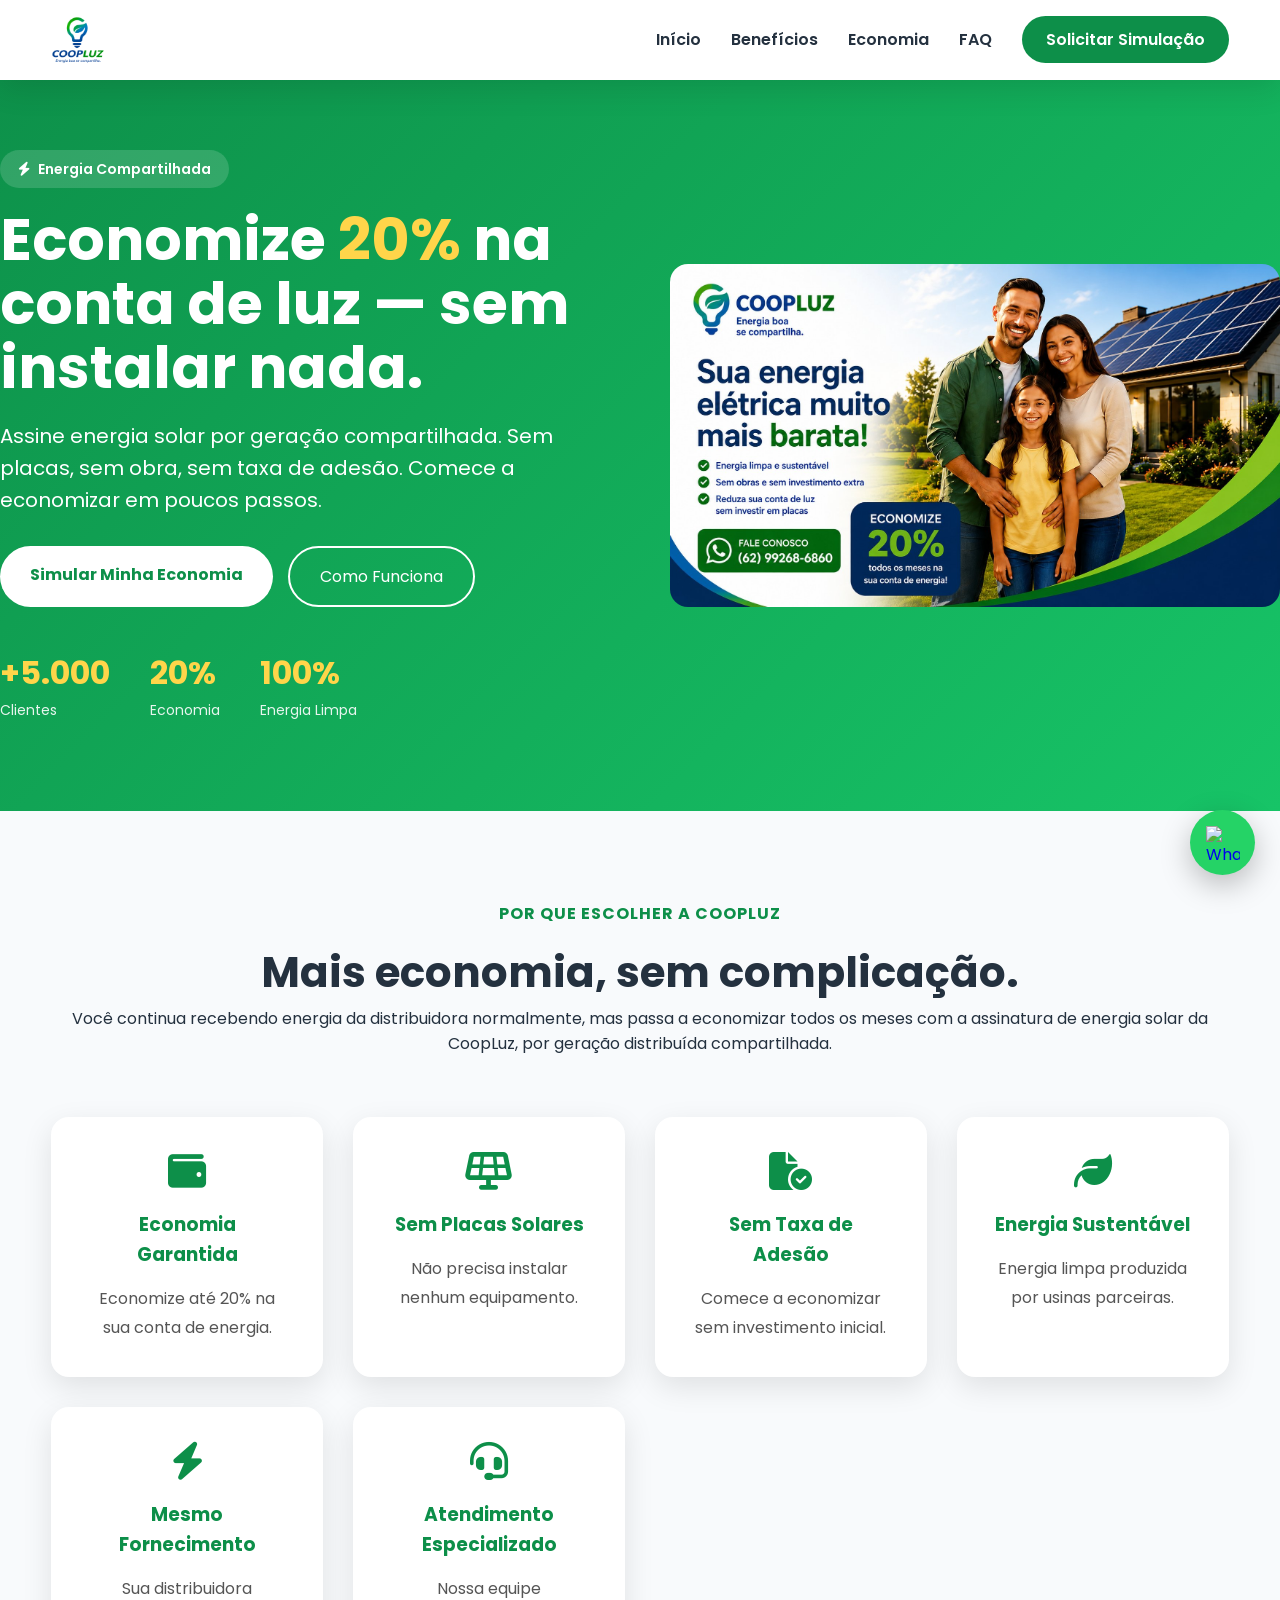
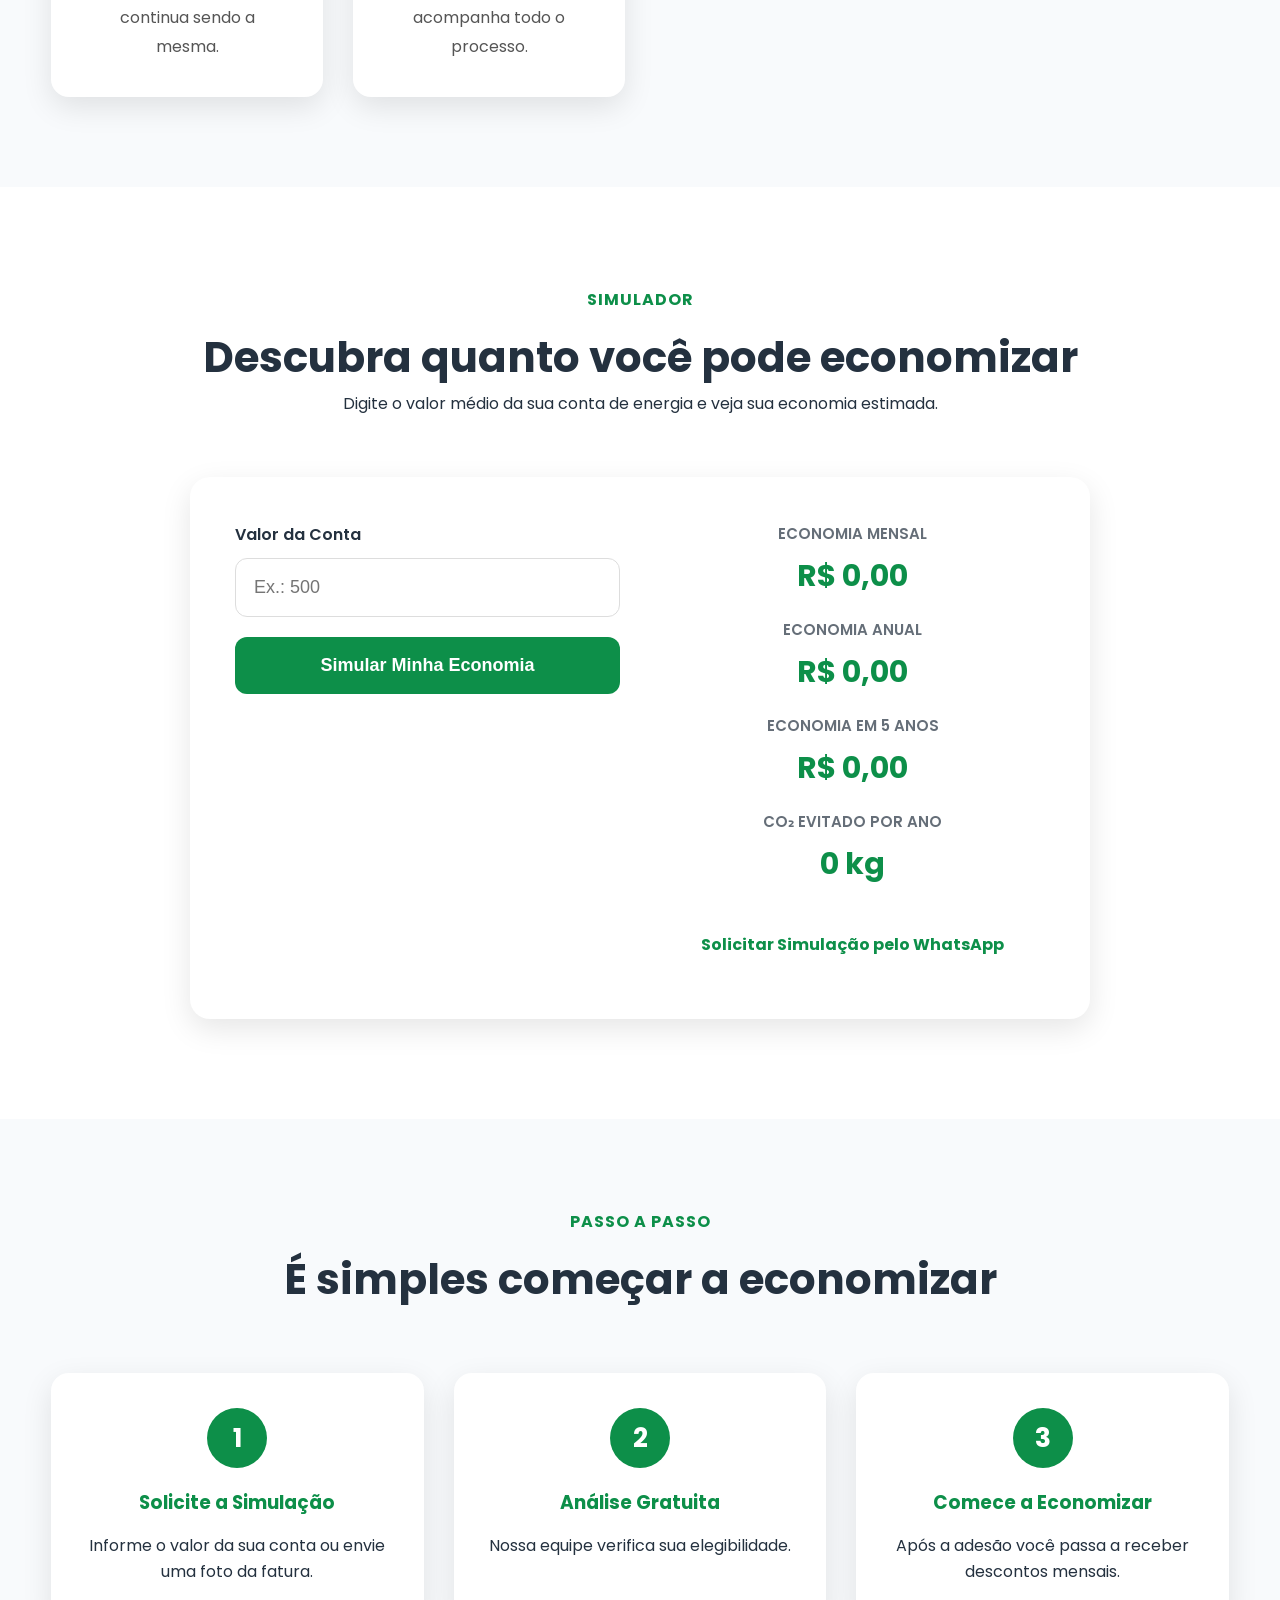
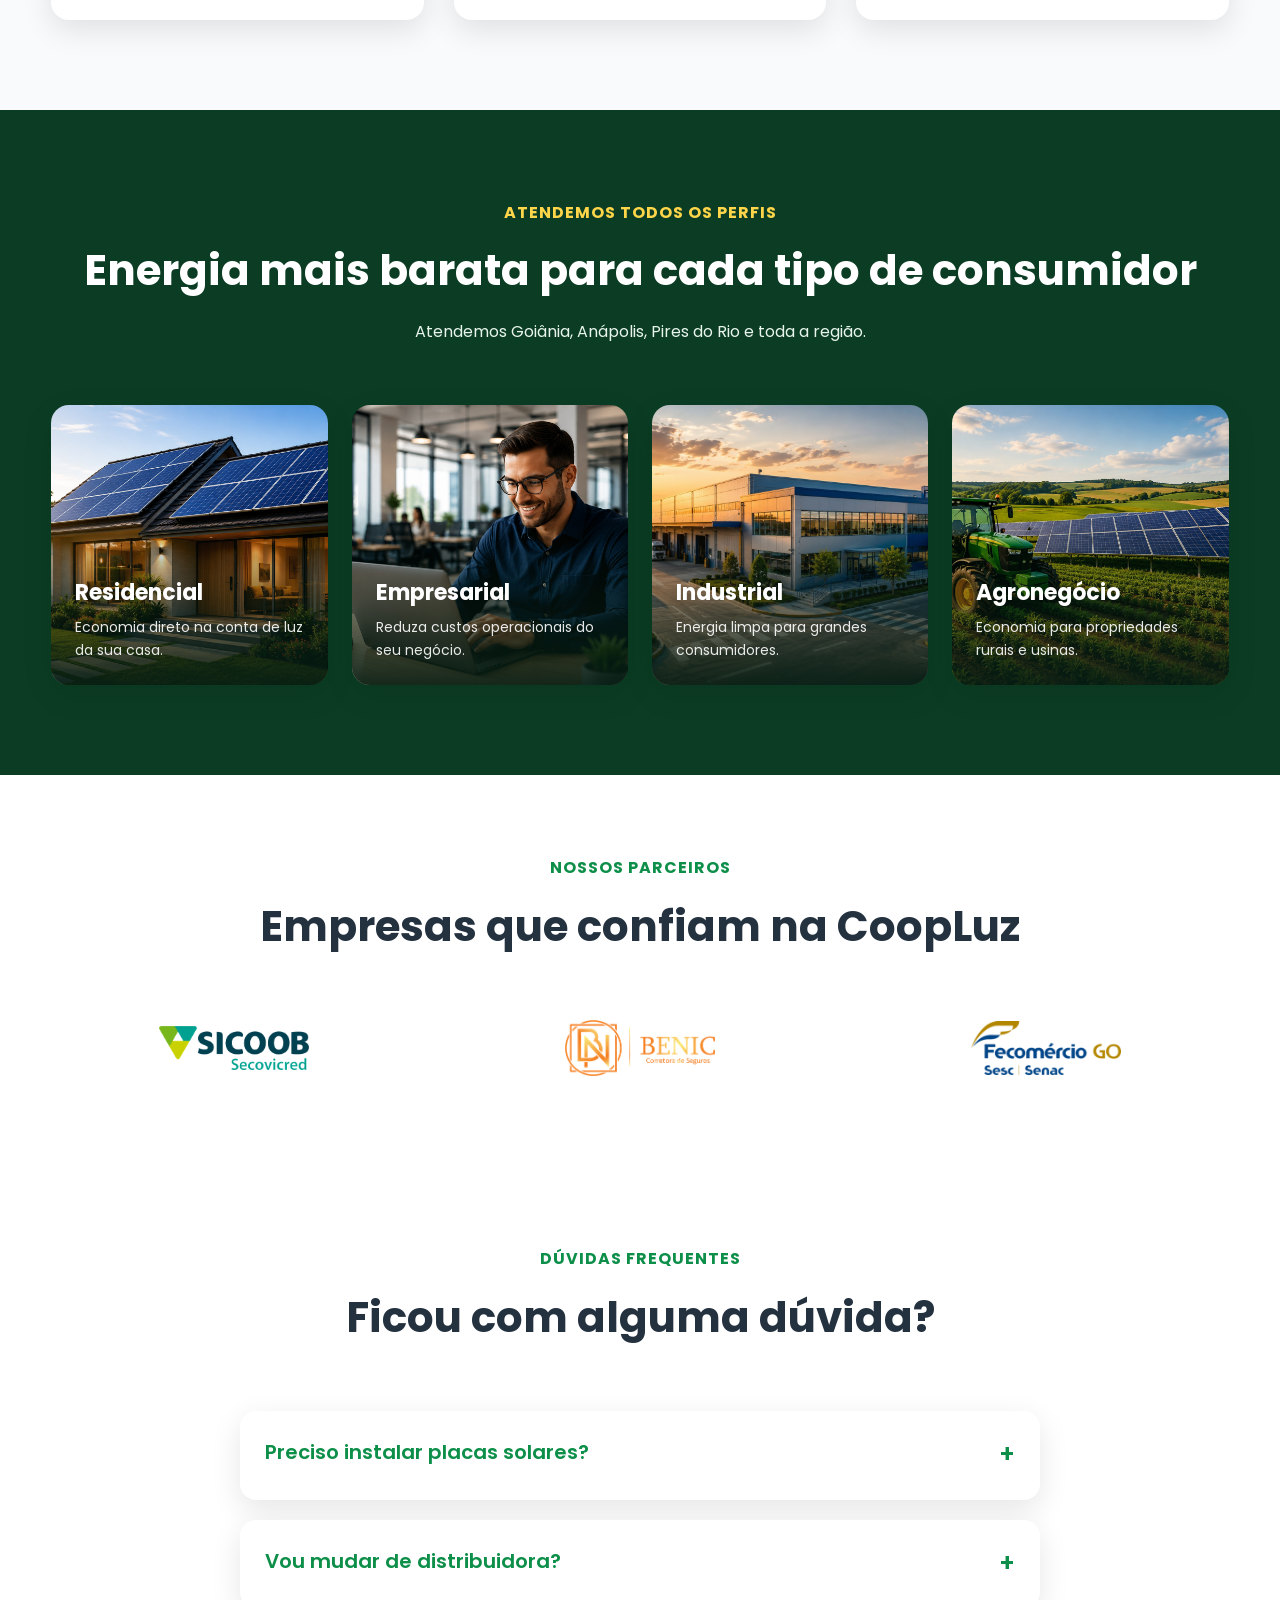
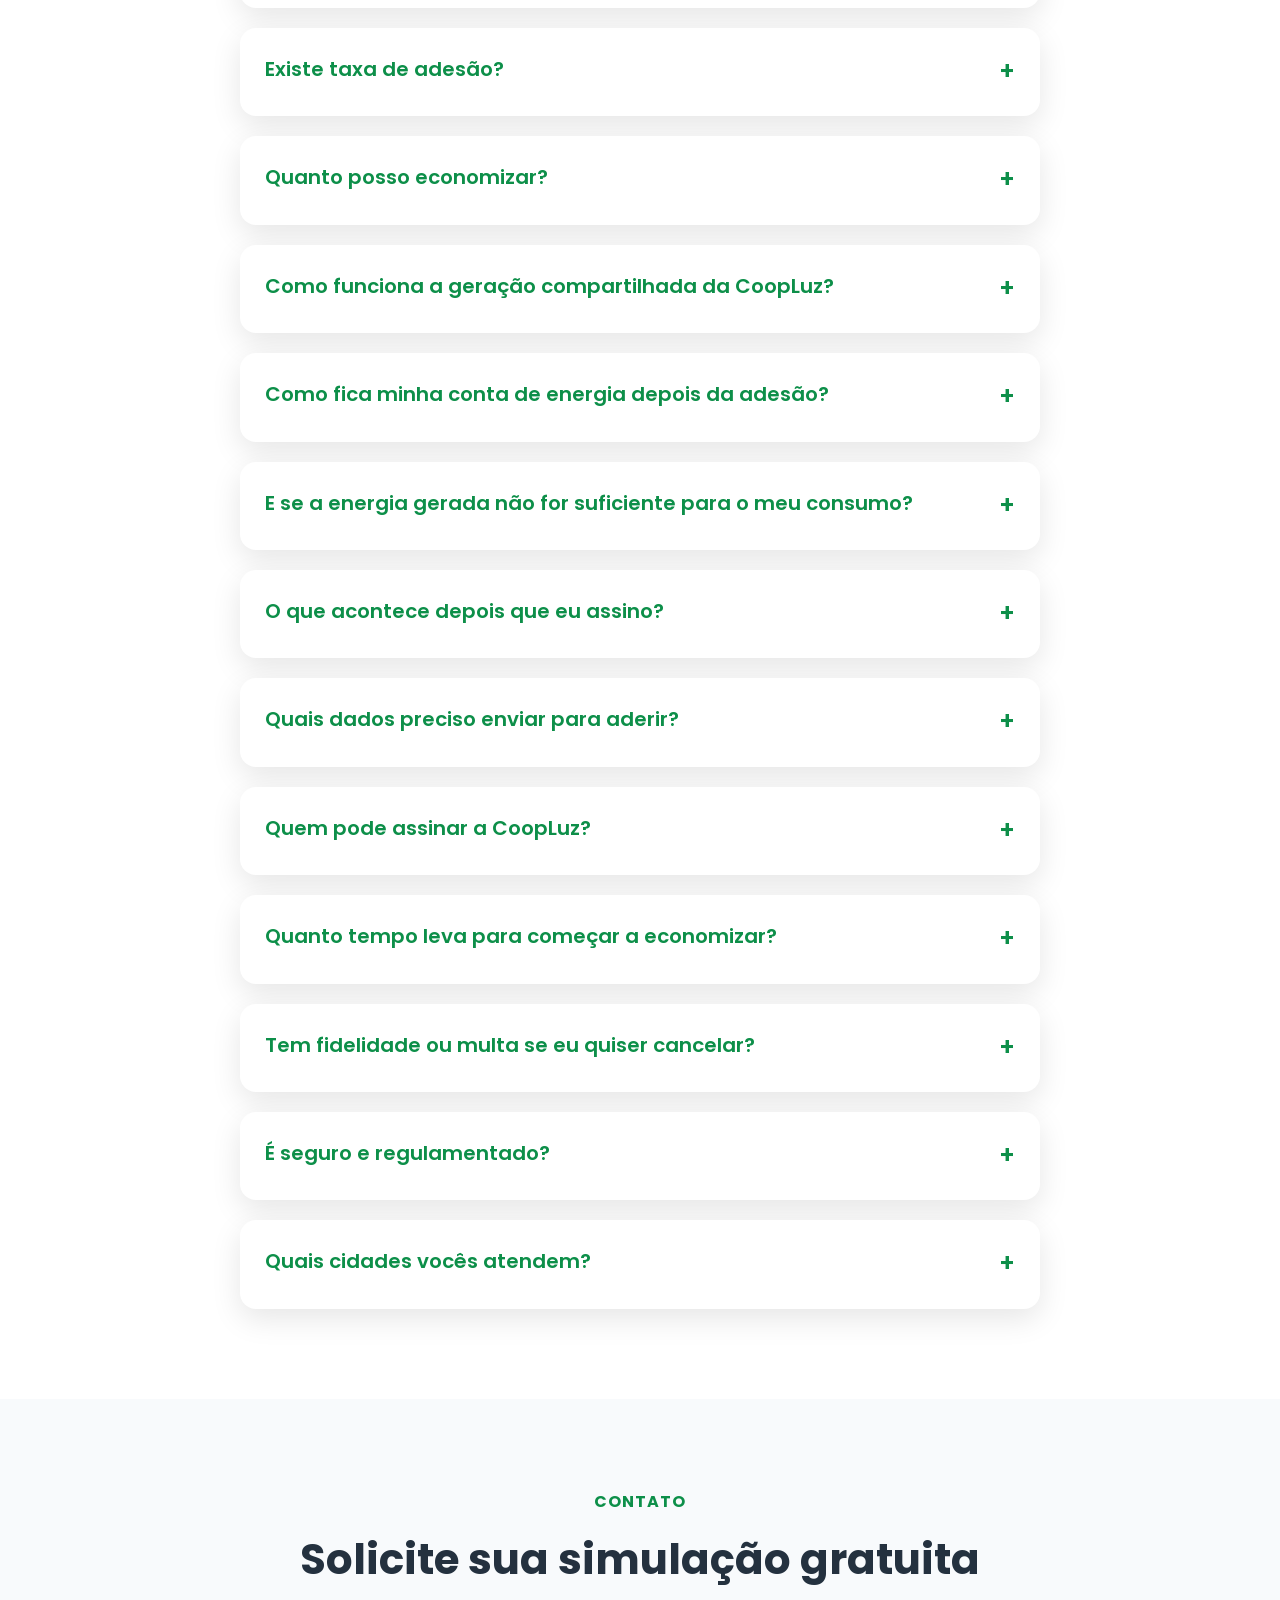
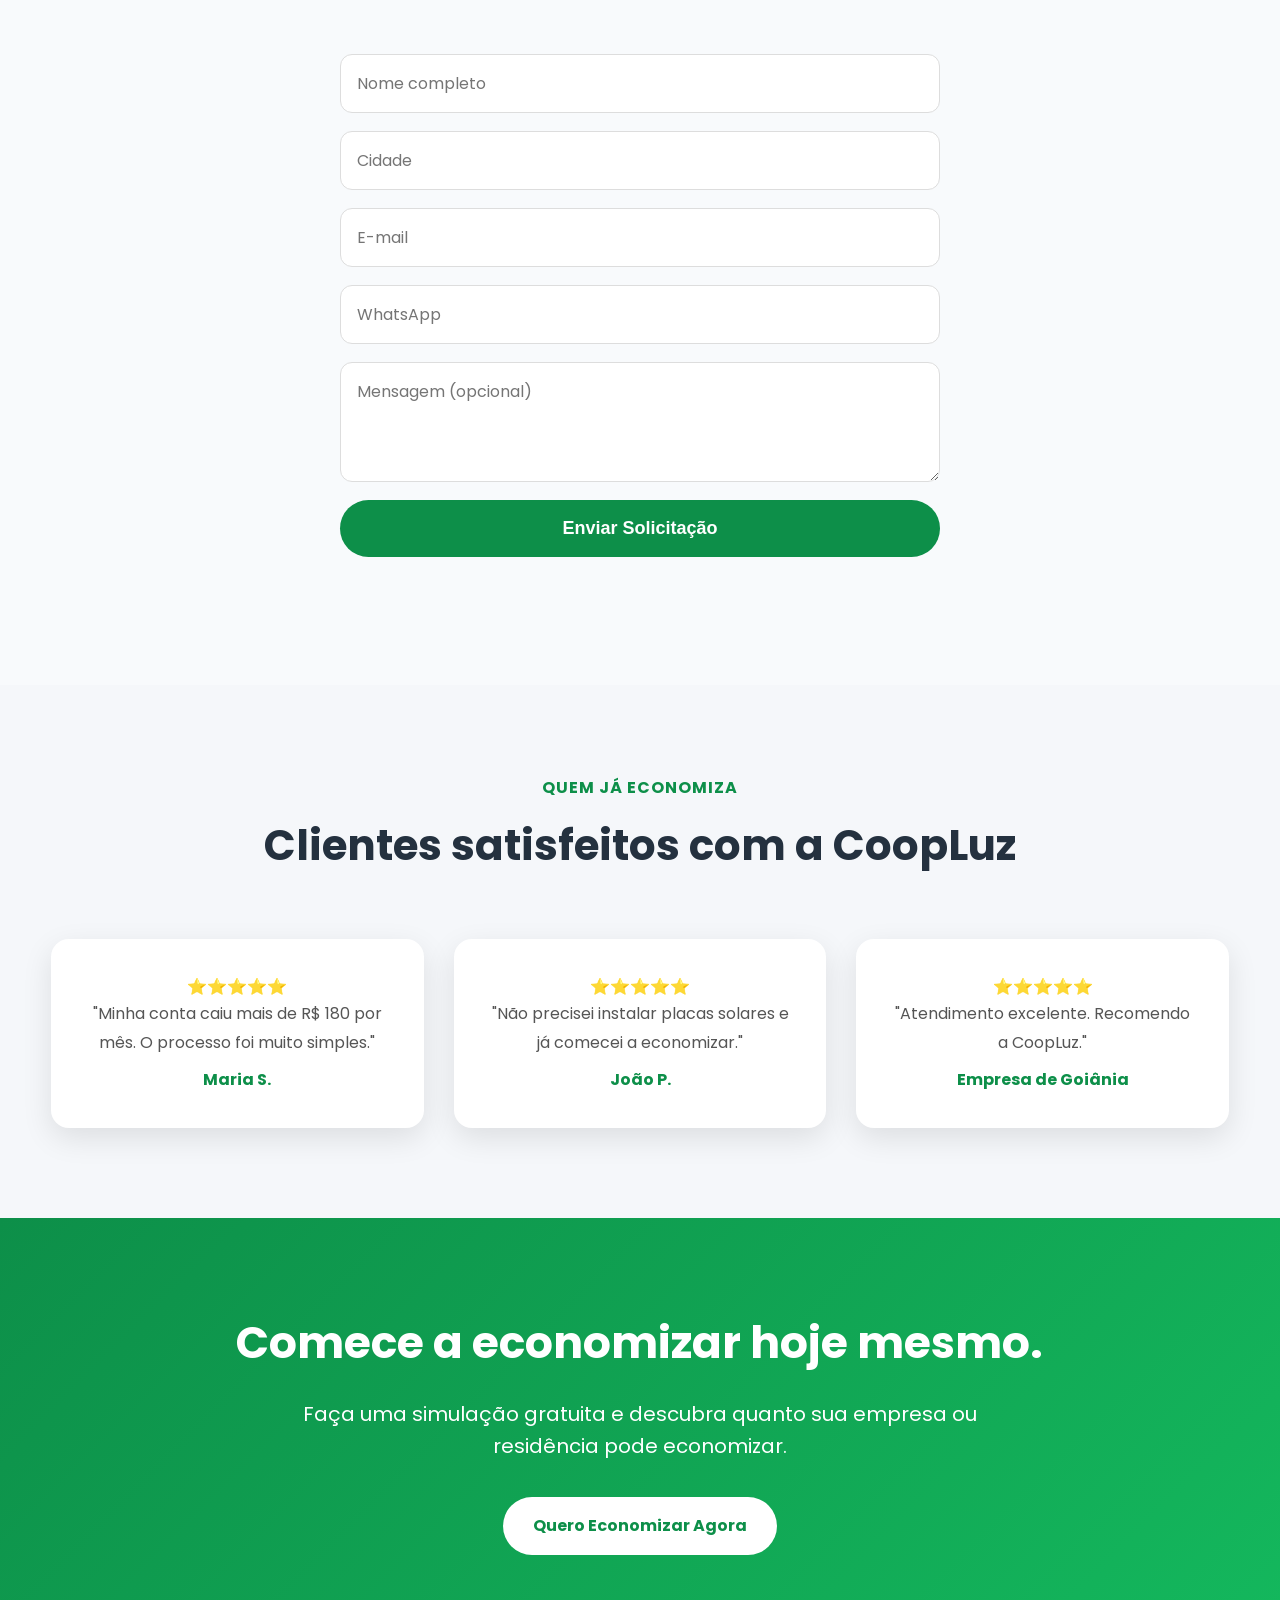
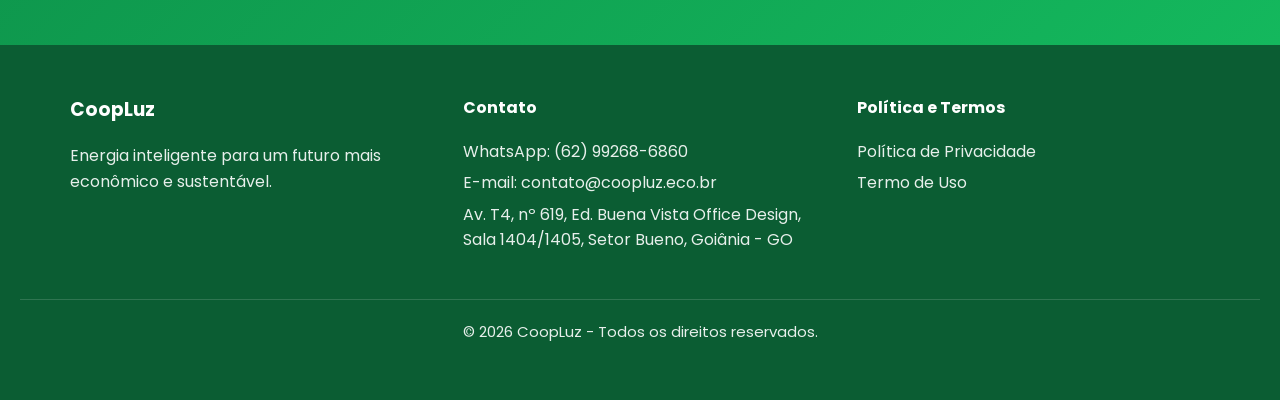
==== commit 7f864cf3: "Update index.html" ====
--- a/index.html
+++ b/index.html
@@ -14,7 +14,7 @@
 
 <meta name="author" content="CoopLuz">
 
-<link rel="canonical" href="https://economize-anv.pages.dev/">
+<link rel="canonical" href="https://parceiroautorizadocoopluz.pages.dev/">
 
 <!-- Geo (SEO local) -->
 <meta name="geo.region" content="BR-GO">
@@ -29,7 +29,7 @@
   "name": "CoopLuz",
   "alternateName": "CoopLuz Energia por Assinatura",
   "description": "Assinatura de energia solar por geração distribuída compartilhada, com economia de até 20% na conta de luz, sem instalação de placas solares, sem obras e sem investimento inicial.",
-  "url": "https://economize-anv.pages.dev/",
+  "url": "https://parceiroautorizadocoopluz.pages.dev/",
   "telephone": "+5562992686860",
   "email": "contato@coopluz.eco.br",
   "address": {
@@ -51,17 +51,17 @@
 <!-- Open Graph (compartilhamento em redes sociais e WhatsApp) -->
 <meta property="og:type" content="website">
 <meta property="og:locale" content="pt_BR">
-<meta property="og:url" content="https://economize-anv.pages.dev/">
+<meta property="og:url" content="https://parceiroautorizadocoopluz.pages.dev/">
 <meta property="og:title" content="CoopLuz | Assinatura de Energia Solar - Economize 20% na Conta de Luz em Goiás">
 <meta property="og:description" content="Assinatura de energia solar com a CoopLuz: economize 20% na conta de luz por geração distribuída compartilhada. Sem instalar placas, sem obras, sem investimento inicial.">
-<meta property="og:image" content="https://economize-anv.pages.dev/hero.jpg">
+<meta property="og:image" content="https://parceiroautorizadocoopluz.pages.dev/hero.jpg">
 <meta property="og:site_name" content="CoopLuz">
 
 <!-- Twitter Card -->
 <meta name="twitter:card" content="summary_large_image">
 <meta name="twitter:title" content="CoopLuz | Assinatura de Energia Solar - Economize 20% na Conta de Luz em Goiás">
 <meta name="twitter:description" content="Assinatura de energia solar com a CoopLuz: economize 20% na conta de luz por geração distribuída compartilhada. Sem instalar placas, sem obras, sem investimento inicial.">
-<meta name="twitter:image" content="https://economize-anv.pages.dev/hero.jpg">
+<meta name="twitter:image" content="https://parceiroautorizadocoopluz.pages.dev/hero.jpg">
 
 <link rel="stylesheet" href="css/style.css?v=5">
 
@@ -178,14 +178,6 @@
 
 </div>
 
-<p class="parceiro-autorizado">
-
-<i class="fa-solid fa-circle-check"></i>
-
-Parceira autorizada Beníc — Soluções Inteligentes em Seguros
-
-</p>
-
 <div class="numeros">
 
 <div>
@@ -370,7 +362,7 @@
 
 <button onclick="calcular()">
 
-Calcular Economia
+Simular Minha Economia
 
 </button>
 
@@ -564,8 +556,8 @@
 <img src="parceiro-benic.png" alt="Benic">
 </a>
 
-<a href="https://www.sinergas.org.br/" target="_blank" rel="noopener">
-<img src="parceiro-sinergas.png" alt="Sinergás GO">
+<a href="https://fecomercio-go.portaldocomercio.org.br/" target="_blank" rel="noopener">
+<img src="parceiro-fecomercio.png" alt="Fecomércio GO">
 </a>
 
 </div>
@@ -699,14 +691,6 @@
 <summary>Quais cidades vocês atendem?</summary>
 
 <p>Atualmente atendemos todo o estado de Goiás e estamos em expansão. Fale com a gente pelo WhatsApp para confirmar a disponibilidade no seu endereço.</p>
-
-</details>
-
-<details>
-
-<summary>A CoopLuz é parceira de alguma empresa?</summary>
-
-<p>Sim. A CoopLuz é parceira autorizada da Beníc — Soluções Inteligentes em Seguros — o que reforça a segurança e a credibilidade de todo o processo de adesão.</p>
 
 </details>
 
@@ -831,8 +815,6 @@
 
 <p>Energia inteligente para um futuro mais econômico e sustentável.</p>
 
-<p class="parceiro-autorizado">Parceira autorizada Beníc — Soluções Inteligentes em Seguros.</p>
-
 </div>
 
 <div>
@@ -876,828 +858,4 @@
 <script src="js/main.js?v=4"></script>
 
 </body>
-  </html>    "streetAddress": "Av. T4, nº 619, Ed. Buena Vista Office Design, Sala 1404/1405, Setor Bueno",
-    "addressLocality": "Goiânia",
-    "addressRegion": "GO",
-    "addressCountry": "BR"
-  },
-  "areaServed": {
-    "@type": "State",
-    "name": "Goiás"
-  },
-  "priceRange": "$$",
-  "knowsAbout": ["Geração Distribuída Compartilhada", "Assinatura de Energia Solar", "Créditos de Energia", "Energia Renovável"]
-}
-</script>
-
-<!-- Open Graph (compartilhamento em redes sociais e WhatsApp) -->
-<meta property="og:type" content="website">
-<meta property="og:locale" content="pt_BR">
-<meta property="og:url" content="https://economize-anv.pages.dev/">
-<meta property="og:title" content="CoopLuz | Assinatura de Energia Solar - Economize 20% na Conta de Luz em Goiás">
-<meta property="og:description" content="Assinatura de energia solar com a CoopLuz: economize 20% na conta de luz por geração distribuída compartilhada. Sem instalar placas, sem obras, sem investimento inicial.">
-<meta property="og:image" content="https://economize-anv.pages.dev/hero.jpg">
-<meta property="og:site_name" content="CoopLuz">
-
-<!-- Twitter Card -->
-<meta name="twitter:card" content="summary_large_image">
-<meta name="twitter:title" content="CoopLuz | Assinatura de Energia Solar - Economize 20% na Conta de Luz em Goiás">
-<meta name="twitter:description" content="Assinatura de energia solar com a CoopLuz: economize 20% na conta de luz por geração distribuída compartilhada. Sem instalar placas, sem obras, sem investimento inicial.">
-<meta name="twitter:image" content="https://economize-anv.pages.dev/hero.jpg">
-
-<link rel="stylesheet" href="css/style.css?v=5">
-
-<link rel="preconnect" href="https://fonts.googleapis.com">
-
-<link rel="preconnect" href="https://fonts.gstatic.com" crossorigin>
-
-<link href="https://fonts.googleapis.com/css2?family=Poppins:wght@300;400;500;600;700;800&display=swap" rel="stylesheet">
-
-<link rel="stylesheet" href="https://cdnjs.cloudflare.com/ajax/libs/font-awesome/6.7.2/css/all.min.css">
-
-<link rel="icon" type="image/x-icon" href="/icones/favicon.ico">
-<link rel="icon" type="image/png" sizes="32x32" href="/icones/favicon-32x32.png">
-<link rel="icon" type="image/png" sizes="16x16" href="/icones/favicon-16x16.png">
-<link rel="apple-touch-icon" sizes="180x180" href="/icones/apple-touch-icon.png">
-<meta name="theme-color" content="#0b3d91">
-</head>
-
-<body>
-
-<header>
-
-<div class="container">
-
-<nav>
-
-<a href="#" class="logo">
-
-<img src="assets/icones/logo-coopluz-header.png" alt="CoopLuz">
-
-</a>
-
-<ul id="menuLista">
-
-<li><a href="#inicio">Início</a></li>
-
-<li><a href="#beneficios">Benefícios</a></li>
-
-<li><a href="#economia">Economia</a></li>
-
-<li><a href="#faq">FAQ</a></li>
-
-<li>
-
-<a href="#contato" class="btn-nav">
-
-Solicitar Simulação
-
-</a>
-
-</li>
-
-</ul>
-
-<button class="menu-toggle" id="menuToggle" aria-label="Abrir menu">
-<span></span>
-<span></span>
-<span></span>
-</button>
-
-</nav>
-
-</div>
-
-</header>
-
-<section class="hero" id="inicio">
-
-<div class="container hero-grid">
-
-<div>
-
-<span class="badge">
-
-<i class="fa-solid fa-bolt"></i>
-
-Energia Compartilhada
-
-</span>
-
-<h1>
-
-Economize
-
-<span>20%</span>
-
-na sua conta de energia.
-
-</h1>
-
-<p>
-
-Reduza seus gastos sem instalar placas solares.
-
-Sem investimento inicial.
-
-Sem complicação.
-
-</p>
-
-<div class="hero-buttons">
-
-<a href="#economia" class="btn-primary">
-
-Calcular Economia
-
-</a>
-
-<a href="#como-funciona" class="btn-outline">
-
-Como Funciona
-
-</a>
-
-</div>
-
-<div class="numeros">
-
-<div>
-
-<h2>+5.000</h2>
-
-<p>Clientes</p>
-
-</div>
-
-<div>
-
-<h2>20%</h2>
-
-<p>Economia</p>
-
-</div>
-
-<div>
-
-<h2>100%</h2>
-
-<p>Energia Limpa</p>
-
-</div>
-
-</div>
-
-</div>
-
-<div class="hero-img">
-
-<picture>
-<source media="(max-width: 768px)" srcset="hero-mobile.jpg">
-<img src="hero.jpg" alt="Família economizando na conta de energia com a CoopLuz">
-</picture>
-
-</div>
-
-</div>
-
-</section>
-<!-- BENEFÍCIOS -->
-
-<section class="beneficios" id="beneficios">
-
-<div class="container">
-
-<div class="titulo">
-
-<span>POR QUE ESCOLHER A COOPLUZ</span>
-
-<h2>Mais economia, sem complicação.</h2>
-
-<p>
-
-Você continua recebendo energia da distribuidora normalmente, mas passa a economizar todos os meses com a assinatura de energia solar da CoopLuz, por geração distribuída compartilhada.
-
-</p>
-
-</div>
-
-<div class="cards">
-
-<div class="card">
-
-<i class="fa-solid fa-wallet"></i>
-
-<h3>Economia Garantida</h3>
-
-<p>
-
-Economize até 20% na sua conta de energia.
-
-</p>
-
-</div>
-
-<div class="card">
-
-<i class="fa-solid fa-solar-panel"></i>
-
-<h3>Sem Placas Solares</h3>
-
-<p>
-
-Não precisa instalar nenhum equipamento.
-
-</p>
-
-</div>
-
-<div class="card">
-
-<i class="fa-solid fa-file-circle-check"></i>
-
-<h3>Sem Taxa de Adesão</h3>
-
-<p>
-
-Comece a economizar sem investimento inicial.
-
-</p>
-
-</div>
-
-<div class="card">
-
-<i class="fa-solid fa-leaf"></i>
-
-<h3>Energia Sustentável</h3>
-
-<p>
-
-Energia limpa produzida por usinas parceiras.
-
-</p>
-
-</div>
-
-<div class="card">
-
-<i class="fa-solid fa-bolt"></i>
-
-<h3>Mesmo Fornecimento</h3>
-
-<p>
-
-Sua distribuidora continua sendo a mesma.
-
-</p>
-
-</div>
-
-<div class="card">
-
-<i class="fa-solid fa-headset"></i>
-
-<h3>Atendimento Especializado</h3>
-
-<p>
-
-Nossa equipe acompanha todo o processo.
-
-</p>
-
-</div>
-
-</div>
-
-</div>
-
-</section>
-<!-- CALCULADORA -->
-
-<section class="economia" id="economia">
-
-<div class="container">
-
-<div class="titulo">
-
-<span>SIMULADOR</span>
-
-<h2>Descubra quanto você pode economizar</h2>
-
-<p>
-Digite o valor médio da sua conta de energia e veja sua economia estimada.
-</p>
-
-</div>
-
-<div class="calculadora">
-
-<div class="calc-left">
-
-<label>Valor da Conta</label>
-
-<input
-type="number"
-id="valor"
-placeholder="Ex.: 500">
-
-<button onclick="calcular()">
-
-Calcular Economia
-
-</button>
-
-</div>
-
-<div class="calc-right">
-
-<div class="resultado">
-
-<h3>Economia Mensal</h3>
-
-<h1 id="mes">R$ 0,00</h1>
-
-</div>
-
-<div class="resultado">
-
-<h3>Economia Anual</h3>
-
-<h1 id="ano">R$ 0,00</h1>
-
-</div>
-<div class="resultado">
-
-<h3>Economia em 5 anos</h3>
-
-<h1 id="cincoAnos">R$ 0,00</h1>
-
-</div>
-
-<div class="resultado">
-
-<h3>CO₂ evitado por ano</h3>
-
-<h1 id="co2">0 kg</h1>
-
-</div>
-<a
-id="whatsapp"
-target="_blank"
-class="btn-primary">
-
-Solicitar Simulação pelo WhatsApp
-
-</a>
-
-</div>
-
-</div>
-
-</div>
-
-</section>
-
-<!-- COMO FUNCIONA -->
-
-<section class="como-funciona" id="como-funciona">
-
-<div class="container">
-
-<div class="titulo">
-
-<span>PASSO A PASSO</span>
-
-<h2>É simples começar a economizar</h2>
-
-</div>
-
-<div class="passos">
-
-<div class="passo">
-
-<div class="numero">1</div>
-
-<h3>Solicite a Simulação</h3>
-
-<p>
-
-Informe o valor da sua conta ou envie uma foto da fatura.
-
-</p>
-
-</div>
-
-<div class="passo">
-
-<div class="numero">2</div>
-
-<h3>Análise Gratuita</h3>
-
-<p>
-
-Nossa equipe verifica sua elegibilidade.
-
-</p>
-
-</div>
-
-<div class="passo">
-
-<div class="numero">3</div>
-
-<h3>Comece a Economizar</h3>
-
-<p>
-
-Após a adesão você passa a receber descontos mensais.
-
-</p>
-
-</div>
-
-</div>
-
-</div>
-
-</section>
-<!-- PARA QUEM É -->
-
-<section class="segmentos" id="segmentos">
-
-<div class="container">
-
-<div class="titulo">
-
-<span>ATENDEMOS TODOS OS PERFIS</span>
-
-<h2>Energia mais barata para cada tipo de consumidor</h2>
-
-<p style="color:#e8f5ec;max-width:600px;margin:15px auto 0;">Atendemos Goiânia, Anápolis, Pires do Rio e toda a região.</p>
-
-</div>
-
-<div class="grid-segmentos">
-
-<div class="segmento" style="background-image:url('residencia.jpg')">
-<div class="segmento-overlay">
-<h3>Residencial</h3>
-<p>Economia direto na conta de luz da sua casa.</p>
-</div>
-</div>
-
-<div class="segmento" style="background-image:url('empresa.jpg')">
-<div class="segmento-overlay">
-<h3>Empresarial</h3>
-<p>Reduza custos operacionais do seu negócio.</p>
-</div>
-</div>
-
-<div class="segmento" style="background-image:url('industria.jpg')">
-<div class="segmento-overlay">
-<h3>Industrial</h3>
-<p>Energia limpa para grandes consumidores.</p>
-</div>
-</div>
-
-<div class="segmento" style="background-image:url('agronegocio.jpg')">
-<div class="segmento-overlay">
-<h3>Agronegócio</h3>
-<p>Economia para propriedades rurais e usinas.</p>
-</div>
-</div>
-
-</div>
-
-</div>
-
-</section>
-
-<!-- PARCEIROS -->
-
-<section class="parceiros" id="parceiros">
-
-<div class="container">
-
-<div class="titulo">
-
-<span>NOSSOS PARCEIROS</span>
-
-<h2>Empresas que confiam na CoopLuz</h2>
-
-</div>
-
-<div class="logos">
-
-<a href="https://sicoobsecovicred.com.br/" target="_blank" rel="noopener">
-<img src="parceiro-sicoob.png" alt="Sicoob">
-</a>
-
-<a href="https://benic.com.br/" target="_blank" rel="noopener">
-<img src="parceiro-benic.png" alt="Benic">
-</a>
-
-<a href="https://fecomercio-go.portaldocomercio.org.br/" target="_blank" rel="noopener">
-<img src="parceiro-fecomercio.png" alt="Fecomércio GO">
-</a>
-
-</div>
-
-</div>
-
-</section>
-
-<!-- FAQ -->
-
-<section class="faq" id="faq">
-
-<div class="container">
-
-<div class="titulo">
-
-<span>DÚVIDAS FREQUENTES</span>
-
-<h2>Ficou com alguma dúvida?</h2>
-
-</div>
-
-<div class="faq-box">
-
-<details>
-
-<summary>Preciso instalar placas solares?</summary>
-
-<p>Não. A economia é feita através de geração compartilhada de energia — a energia solar é gerada em usinas parceiras, e você recebe o desconto direto na sua conta, sem nenhuma obra ou equipamento na sua casa ou empresa.</p>
-
-</details>
-
-<details>
-
-<summary>Vou mudar de distribuidora?</summary>
-
-<p>Não. Você continua recebendo energia normalmente pela mesma distribuidora de sempre. A única mudança é que parte da sua conta passa a ter desconto.</p>
-
-</details>
-
-<details>
-
-<summary>Existe taxa de adesão?</summary>
-
-<p>Não há custo inicial para entrar no programa. Você só começa a pagar quando já estiver recebendo o desconto na sua conta de energia.</p>
-
-</details>
-
-<details>
-
-<summary>Quanto posso economizar?</summary>
-
-<p>Em média até 20% na sua conta de energia, dependendo do seu perfil de consumo e da disponibilidade de energia das usinas parceiras na sua região.</p>
-
-</details>
-
-<details>
-
-<summary>Como funciona a geração compartilhada da CoopLuz?</summary>
-
-<p>É um modelo em que usinas solares parceiras geram energia limpa que é distribuída entre vários consumidores de uma mesma região. Assim, você economiza no valor da energia sem precisar instalar placas solares no seu imóvel — a CoopLuz cuida de conectar você às usinas parceiras e à sua distribuidora.</p>
-
-</details>
-
-<details>
-
-<summary>Como fica minha conta de energia depois da adesão?</summary>
-
-<p>Sua conta passa a ter duas partes: o valor da energia limpa fornecida pela usina parceira (com desconto) e as taxas obrigatórias da sua distribuidora local, como iluminação pública e impostos. Como a energia compartilhada é mais barata que a tradicional, o total da sua conta fica menor.</p>
-
-</details>
-
-<details>
-
-<summary>E se a energia gerada não for suficiente para o meu consumo?</summary>
-
-<p>Sem problema — sua distribuidora local completa automaticamente qualquer diferença com energia tradicional, exatamente como acontece hoje. Você nunca fica sem energia por causa disso.</p>
-
-</details>
-
-<details>
-
-<summary>O que acontece depois que eu assino?</summary>
-
-<p>Assim que sua adesão é confirmada, nossa equipe valida seus documentos e, caso algum ajuste seja necessário, entramos em contato por WhatsApp ou e-mail. Depois disso, você recebe as orientações de acesso à sua área do cliente, onde pode acompanhar sua economia e tirar dúvidas a qualquer momento.</p>
-
-</details>
-
-<details>
-
-<summary>Quais dados preciso enviar para aderir?</summary>
-
-<p>Pedimos apenas o essencial: nome completo, CPF ou CNPJ, endereço, o número da unidade consumidora (que fica na sua conta de energia) e uma cópia recente da fatura. Empresas ou condomínios podem precisar enviar também o contrato social ou a ata de reunião.</p>
-
-</details>
-
-<details>
-
-<summary>Quem pode assinar a CoopLuz?</summary>
-
-<p>Residências, comércios, indústrias e propriedades rurais com consumo médio a partir de 200 kWh por mês já podem aderir. Não importa se o imóvel é próprio ou alugado — a economia é aplicada direto na conta de energia, sem nenhuma alteração no imóvel.</p>
-
-</details>
-
-<details>
-
-<summary>Quanto tempo leva para começar a economizar?</summary>
-
-<p>Depois da adesão, o processo de conexão com a sua distribuidora pode levar até 90 dias. Você só começa a pagar pela energia CoopLuz depois que a conexão for concluída.</p>
-
-</details>
-
-<details>
-
-<summary>Tem fidelidade ou multa se eu quiser cancelar?</summary>
-
-<p>Não trabalhamos com contratos que prendem você. Caso queira encerrar a adesão, é só entrar em contato com a nossa equipe pelo WhatsApp para entender o processo.</p>
-
-</details>
-
-<details>
-
-<summary>É seguro e regulamentado?</summary>
-
-<p>Sim. A geração distribuída compartilhada é regulamentada pela ANEEL (Agência Nacional de Energia Elétrica), com base na Lei 14.300/2022 e na Resolução Normativa 1.000/2021, e já é usada por milhares de consumidores em todo o Brasil.</p>
-
-</details>
-
-<details>
-
-<summary>Quais cidades vocês atendem?</summary>
-
-<p>Atualmente atendemos todo o estado de Goiás e estamos em expansão. Fale com a gente pelo WhatsApp para confirmar a disponibilidade no seu endereço.</p>
-
-</details>
-
-</div>
-
-</div>
-
-</section>
-
-<!-- FORMULÁRIO -->
-
-<section class="contato" id="contato">
-
-<div class="container">
-
-<div class="titulo">
-
-<span>CONTATO</span>
-
-<h2>Solicite sua simulação gratuita</h2>
-
-</div>
-
-<form id="leadForm">
-
-<input type="hidden" name="access_key" value="7e2e920e-55ab-44f6-a196-fd0039af24ad">
-<input type="hidden" name="subject" value="Nova solicitação de simulação - Site CoopLuz">
-<input type="hidden" name="from_name" value="Site CoopLuz">
-<input type="checkbox" name="botcheck" style="display:none">
-
-<input type="text" name="nome" placeholder="Nome completo" required>
-
-<input type="text" name="cidade" placeholder="Cidade">
-
-<input type="email" name="email" placeholder="E-mail">
-
-<input type="tel" name="whatsapp" placeholder="WhatsApp" required>
-
-<textarea name="mensagem" placeholder="Mensagem (opcional)"></textarea>
-
-<button type="submit">Enviar Solicitação</button>
-
-<p id="formStatus" class="form-status"></p>
-
-</form>
-
-</div>
-
-</section>
-
-<!-- DEPOIMENTOS -->
-
-<section class="depoimentos">
-
-<div class="container">
-
-<div class="titulo">
-<span>QUEM JÁ ECONOMIZA</span>
-<h2>Clientes satisfeitos com a CoopLuz</h2>
-</div>
-
-<div class="cards">
-
-<div class="card">
-⭐⭐⭐⭐⭐
-<p>"Minha conta caiu mais de R$ 180 por mês. O processo foi muito simples."</p>
-<h4>Maria S.</h4>
-</div>
-
-<div class="card">
-⭐⭐⭐⭐⭐
-<p>"Não precisei instalar placas solares e já comecei a economizar."</p>
-<h4>João P.</h4>
-</div>
-
-<div class="card">
-⭐⭐⭐⭐⭐
-<p>"Atendimento excelente. Recomendo a CoopLuz."</p>
-<h4>Empresa de Goiânia</h4>
-</div>
-
-</div>
-
-</div>
-
-</section>
-
-<!-- CHAMADA FINAL -->
-
-<section class="cta-final">
-
-<div class="container">
-
-<h2>Comece a economizar hoje mesmo.</h2>
-
-<p>
-Faça uma simulação gratuita e descubra quanto sua empresa ou residência pode economizar.
-</p>
-
-<a
-href="https://wa.me/5562992686860"
-target="_blank"
-class="btn-primary">
-
-Quero Economizar Agora
-
-</a>
-
-</div>
-
-</section>
-
-<!-- RODAPÉ -->
-
-<footer>
-
-<div class="container footer">
-
-<div>
-
-<h3>CoopLuz</h3>
-
-<p>Energia inteligente para um futuro mais econômico e sustentável.</p>
-
-</div>
-
-<div>
-
-<h4>Contato</h4>
-
-<p>WhatsApp: (62) 99268-6860</p>
-
-<p>E-mail: economizecoopluz@gmail.com</p>
-
-<p>Av. T4, nº 619, Ed. Buena Vista Office Design, Sala 1404/1405, Setor Bueno, Goiânia - GO</p>
-
-</div>
-
-<div>
-
-<h4>Política e Termos</h4>
-
-<p><a href="privacidade.html">Política de Privacidade</a></p>
-
-<p><a href="termos.html">Termo de Uso</a></p>
-
-</div>
-
-</div>
-
-<div class="copy">
-
-<p>© 2026 CoopLuz - Todos os direitos reservados.</p>
-
-</div>
-
-</footer>
-
-<!-- BOTÃO FLUTUANTE -->
-
-<a href="https://wa.me/5562992686860" class="whatsapp-fixo" target="_blank">
-    <img src="https://upload.wikimedia.org/wikipedia/commons/6/6b/WhatsApp.svg" alt="WhatsApp">
-</a>
-
-<script src="js/main.js?v=4"></script>
-
-</body>
-  </html>
+</html>
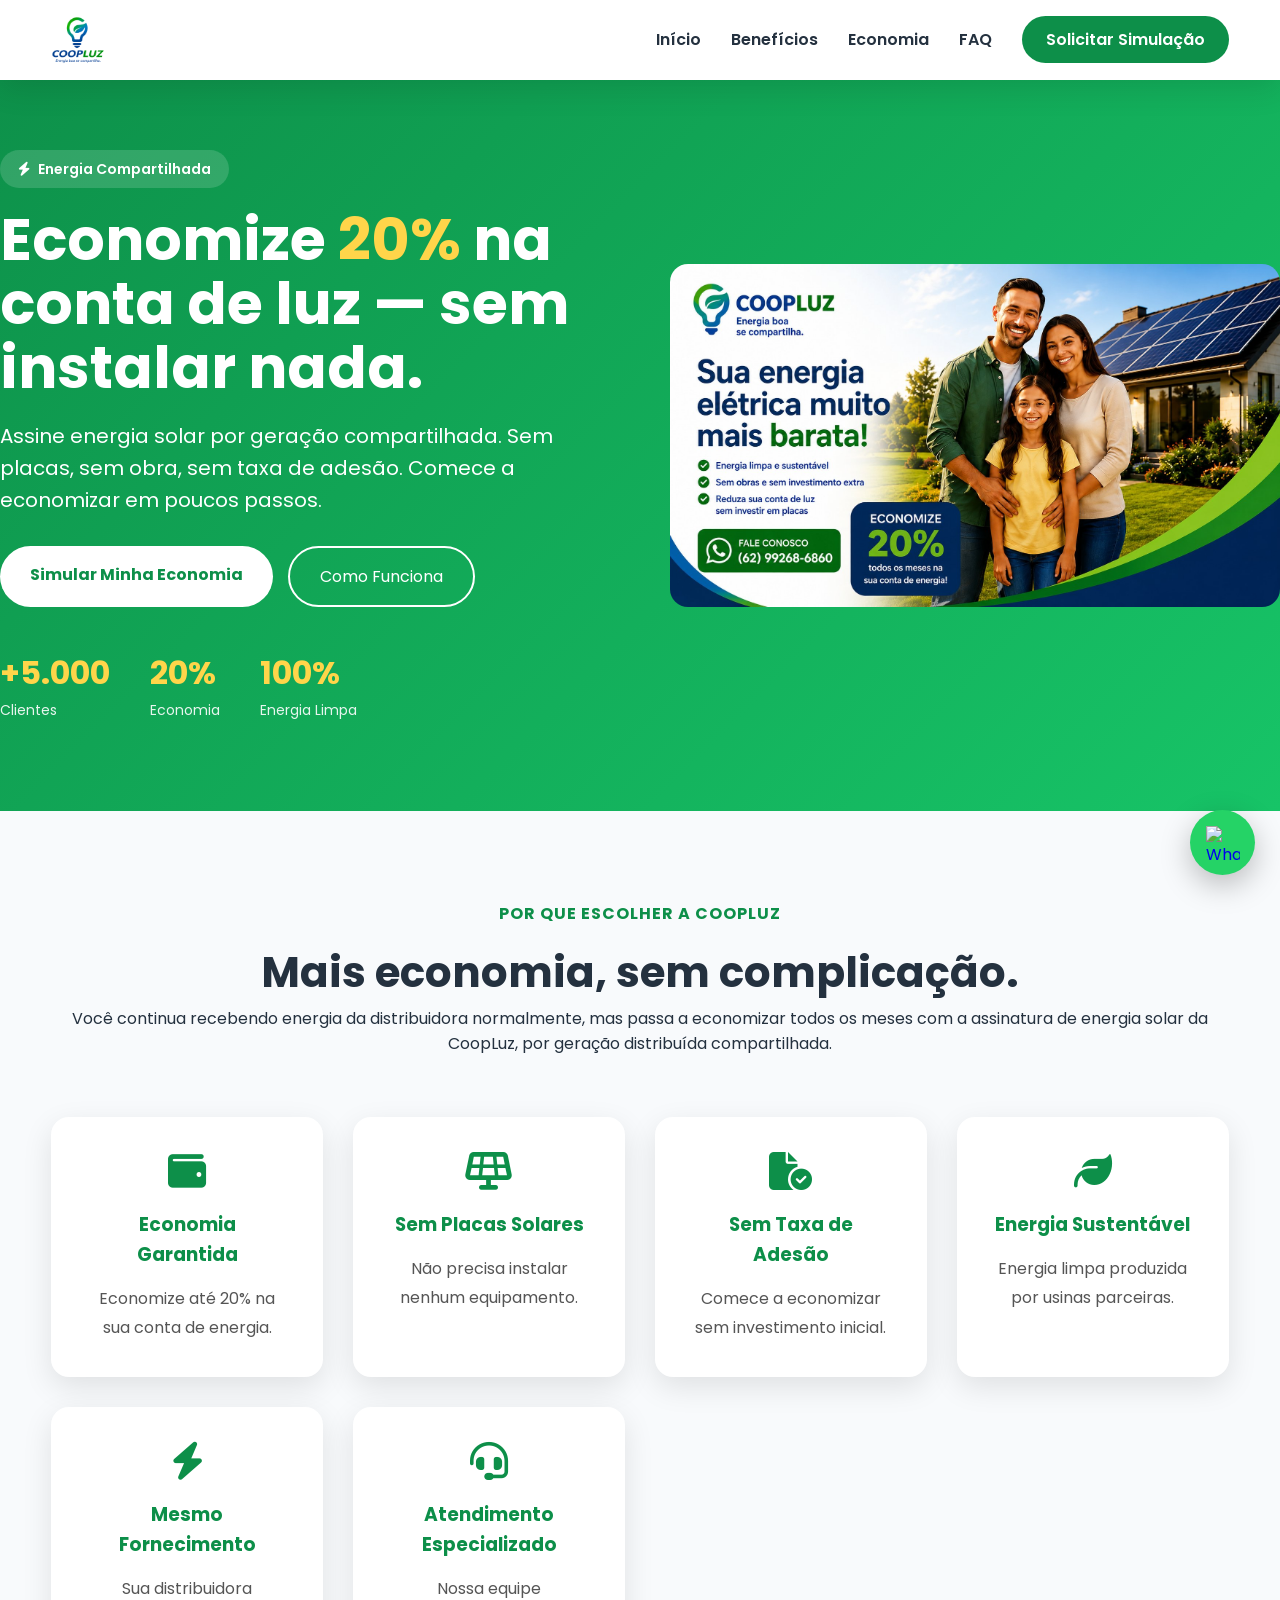
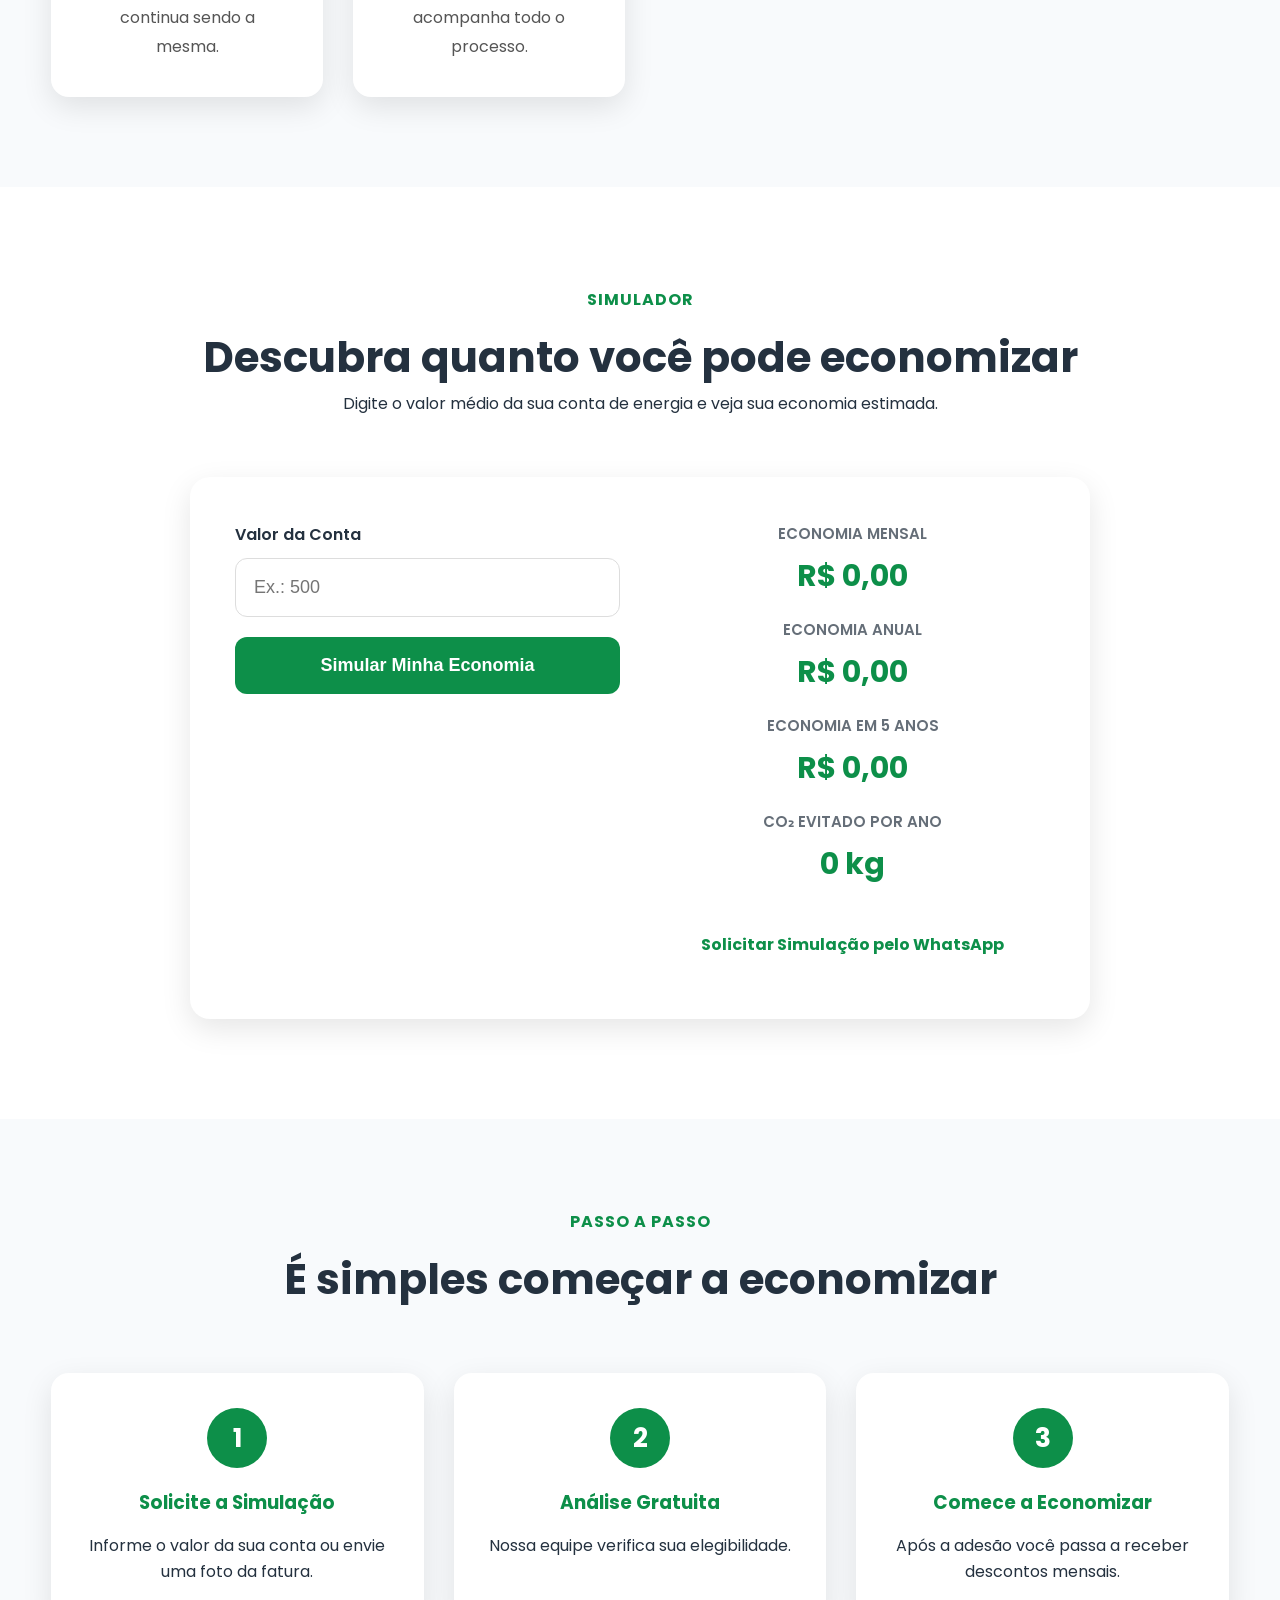
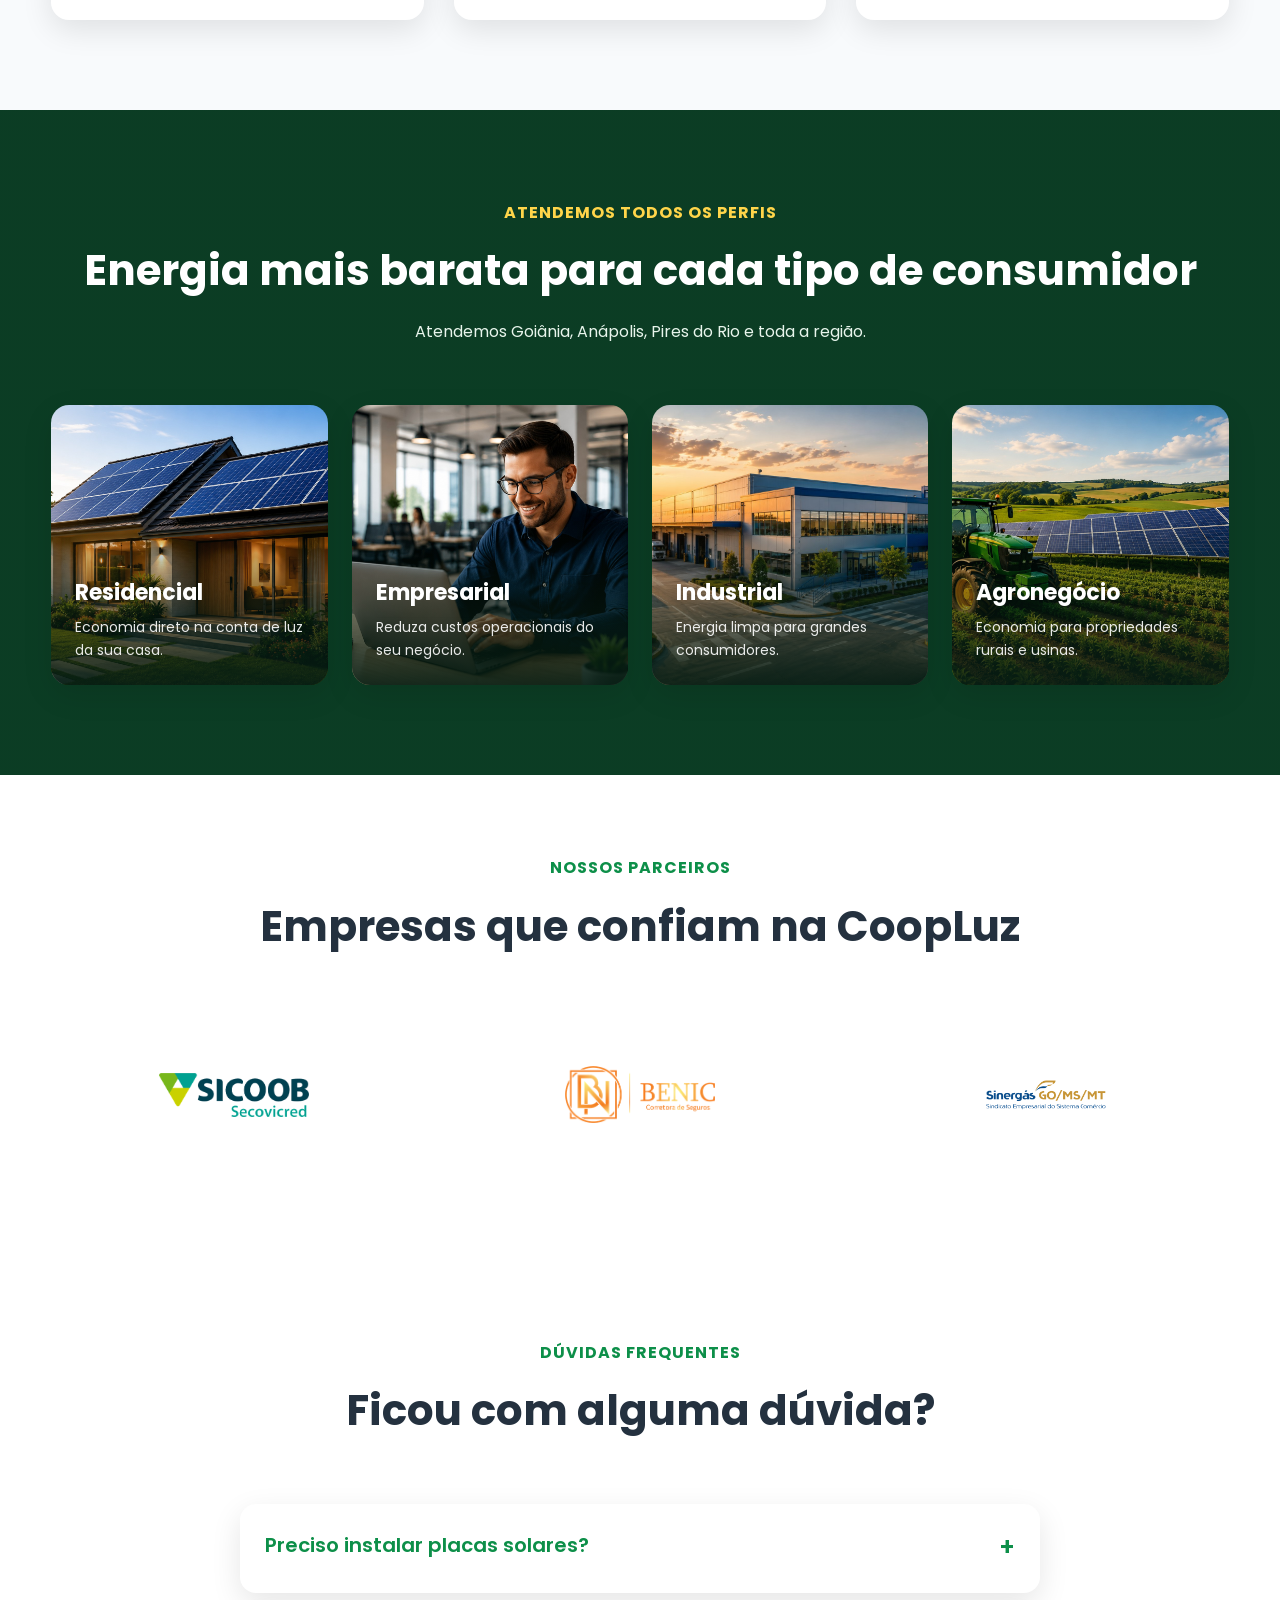
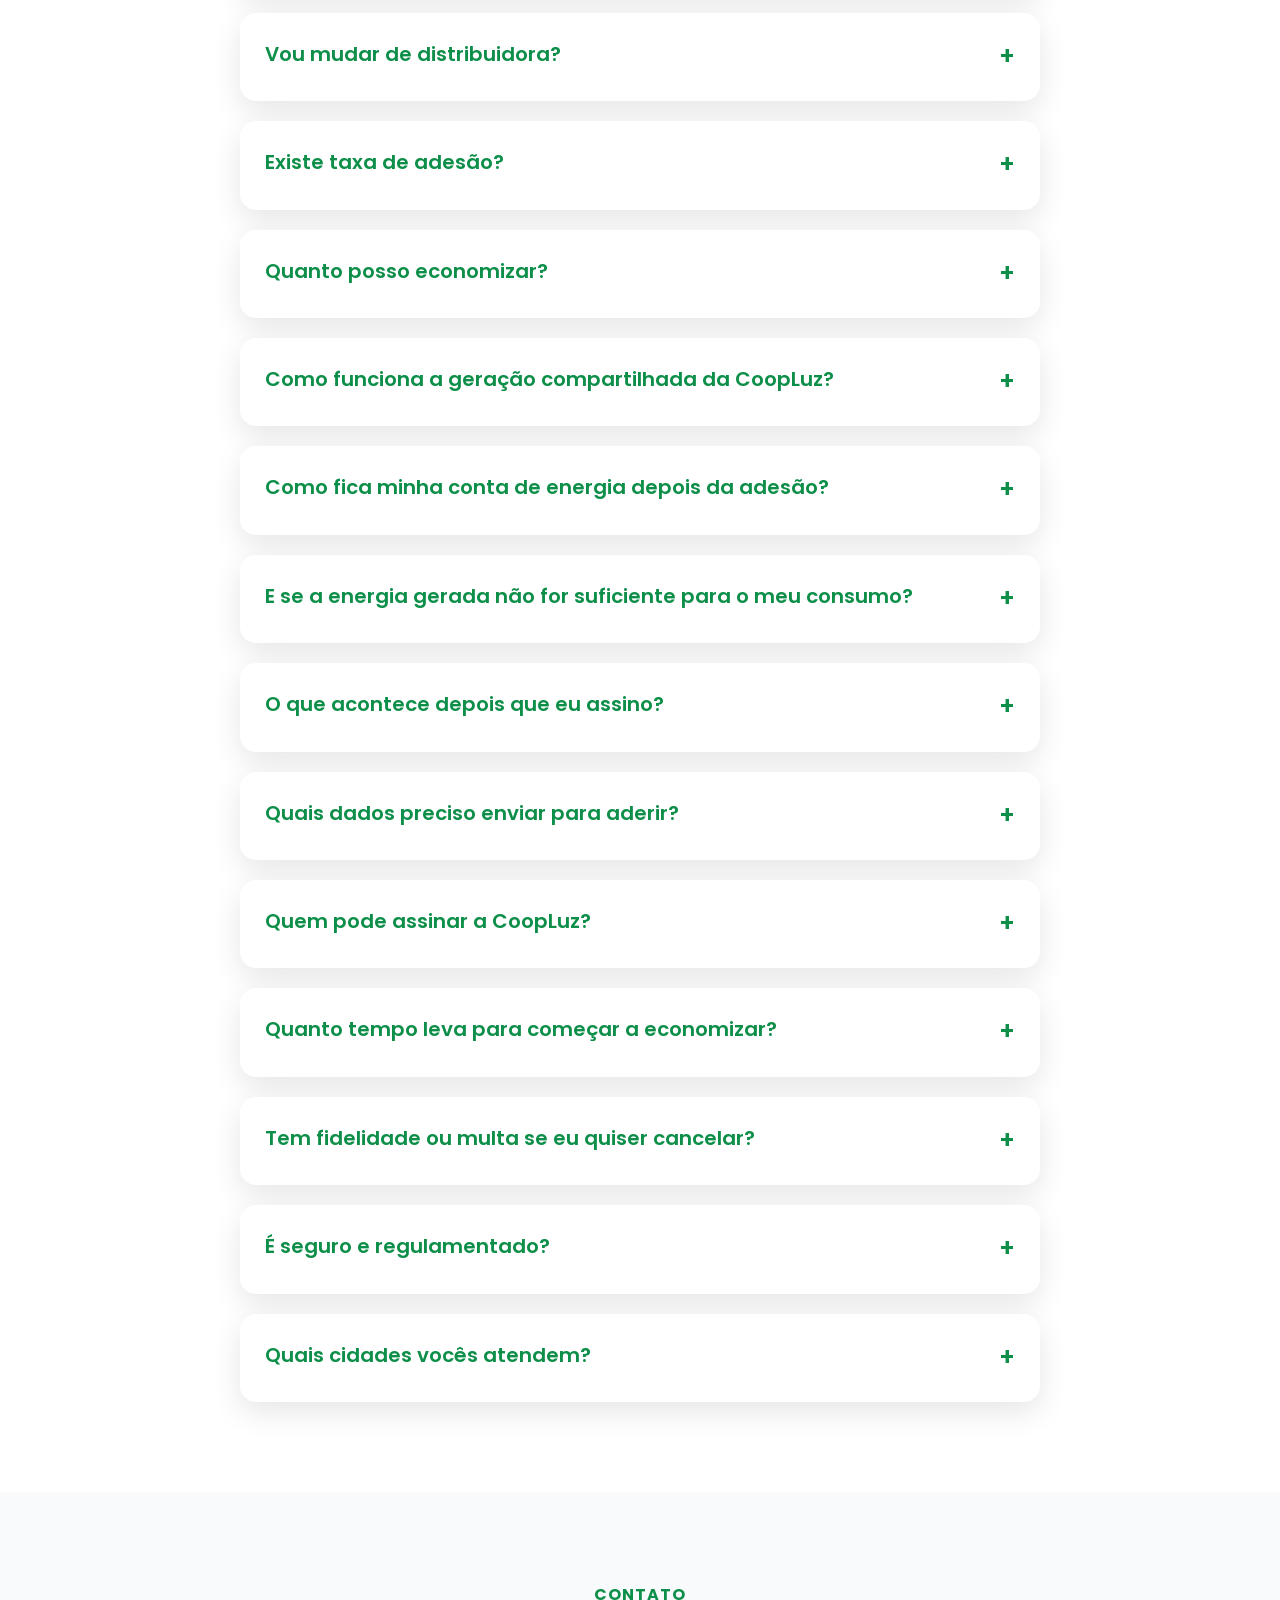
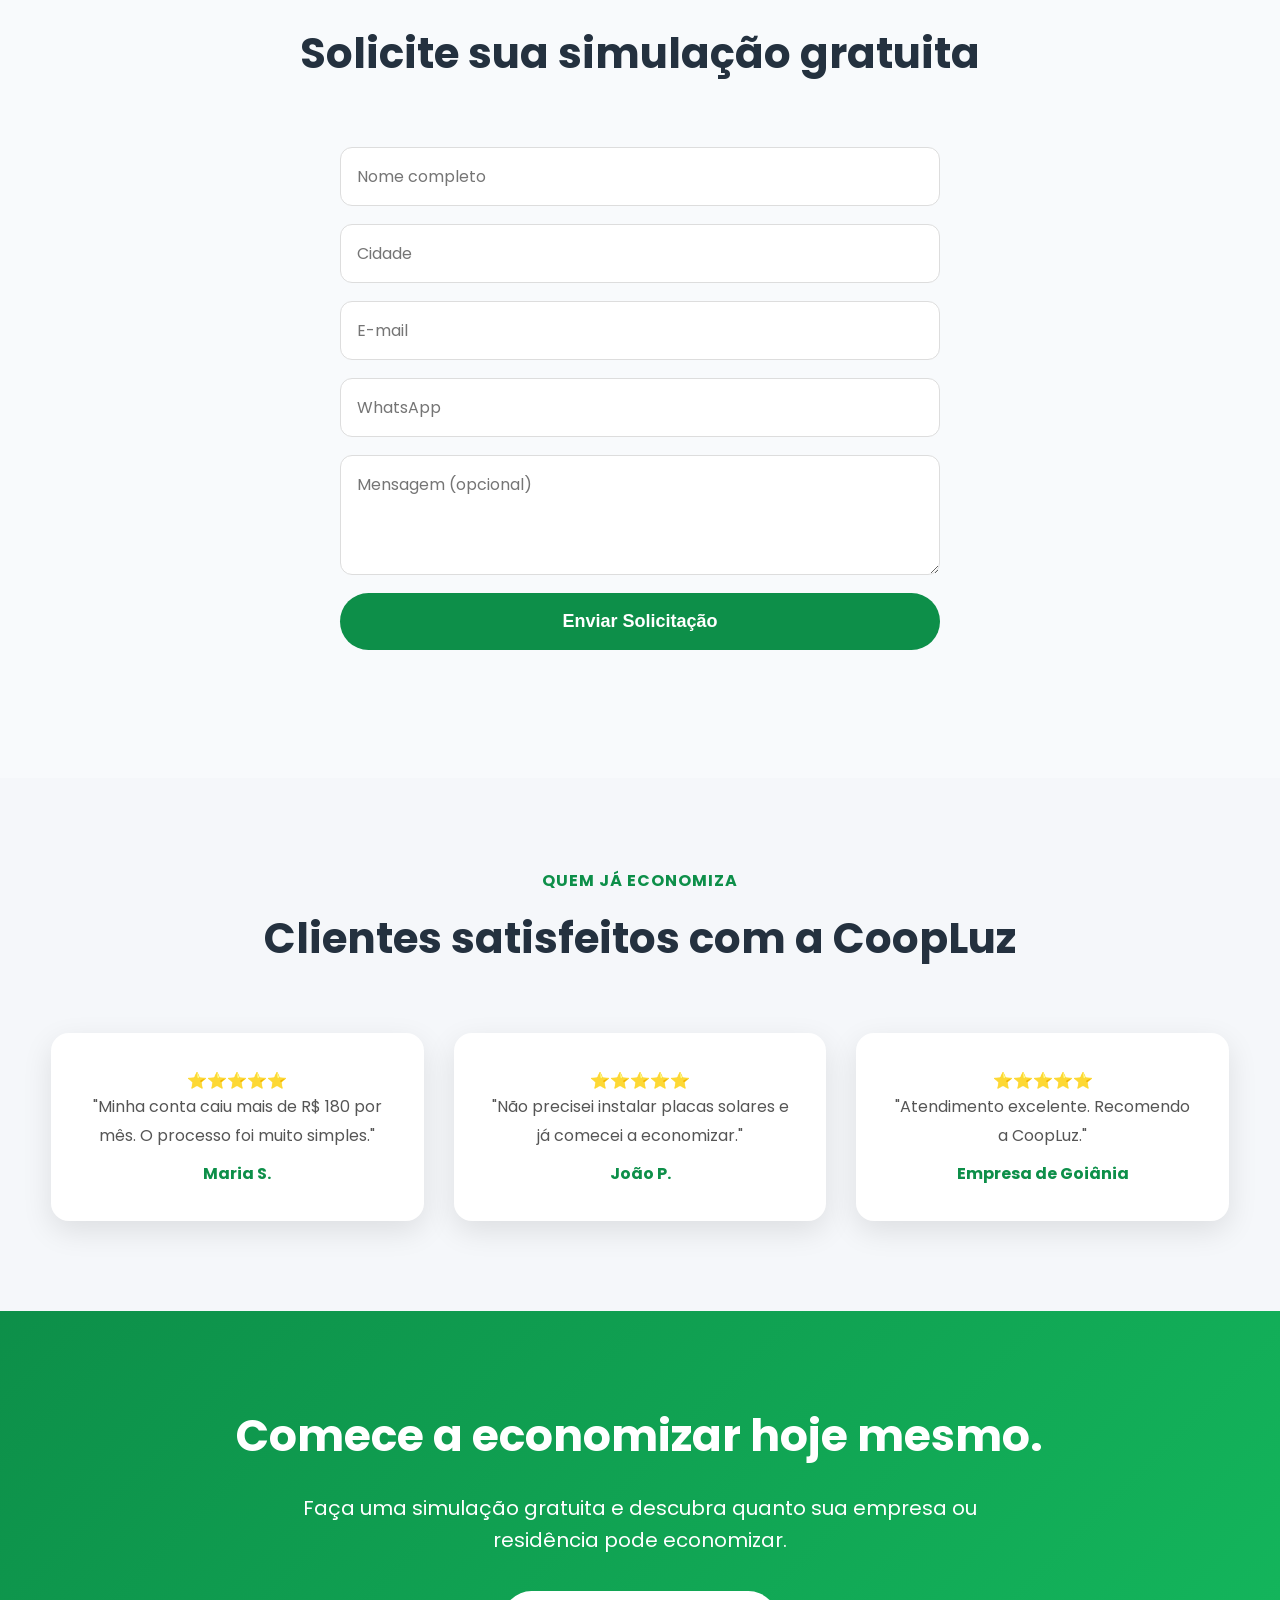
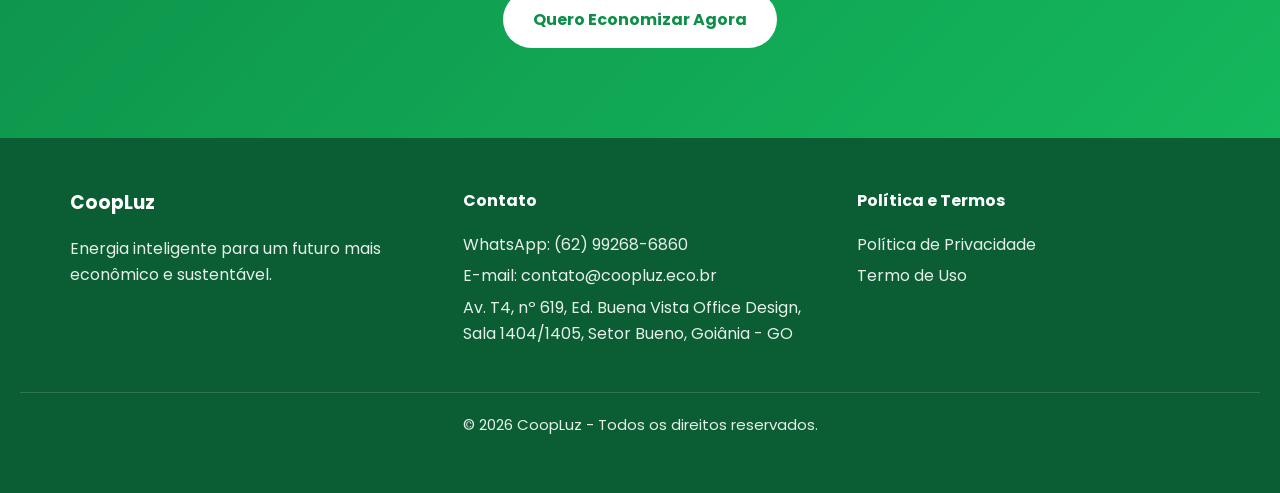
==== commit 6a8c6283: "Update index.html" ====
--- a/index.html
+++ b/index.html
@@ -553,11 +553,11 @@
 </a>
 
 <a href="https://benic.com.br/" target="_blank" rel="noopener">
-<img src="parceiro-benic.png" alt="Benic">
-</a>
-
-<a href="https://fecomercio-go.portaldocomercio.org.br/" target="_blank" rel="noopener">
-<img src="parceiro-fecomercio.png" alt="Fecomércio GO">
+<img src="parceiro-benic.png" alt="Beníc Soluções Inteligentes em Seguros">
+</a>
+
+<a href="https://sinergas.fecomerciogo.org.br/" target="_blank" rel="noopener">
+<img src="parceiro-sinergas.png" alt="Sinergás GO/MS/MT">
 </a>
 
 </div>
@@ -858,4 +858,4 @@
 <script src="js/main.js?v=4"></script>
 
 </body>
-</html>
+  </html>
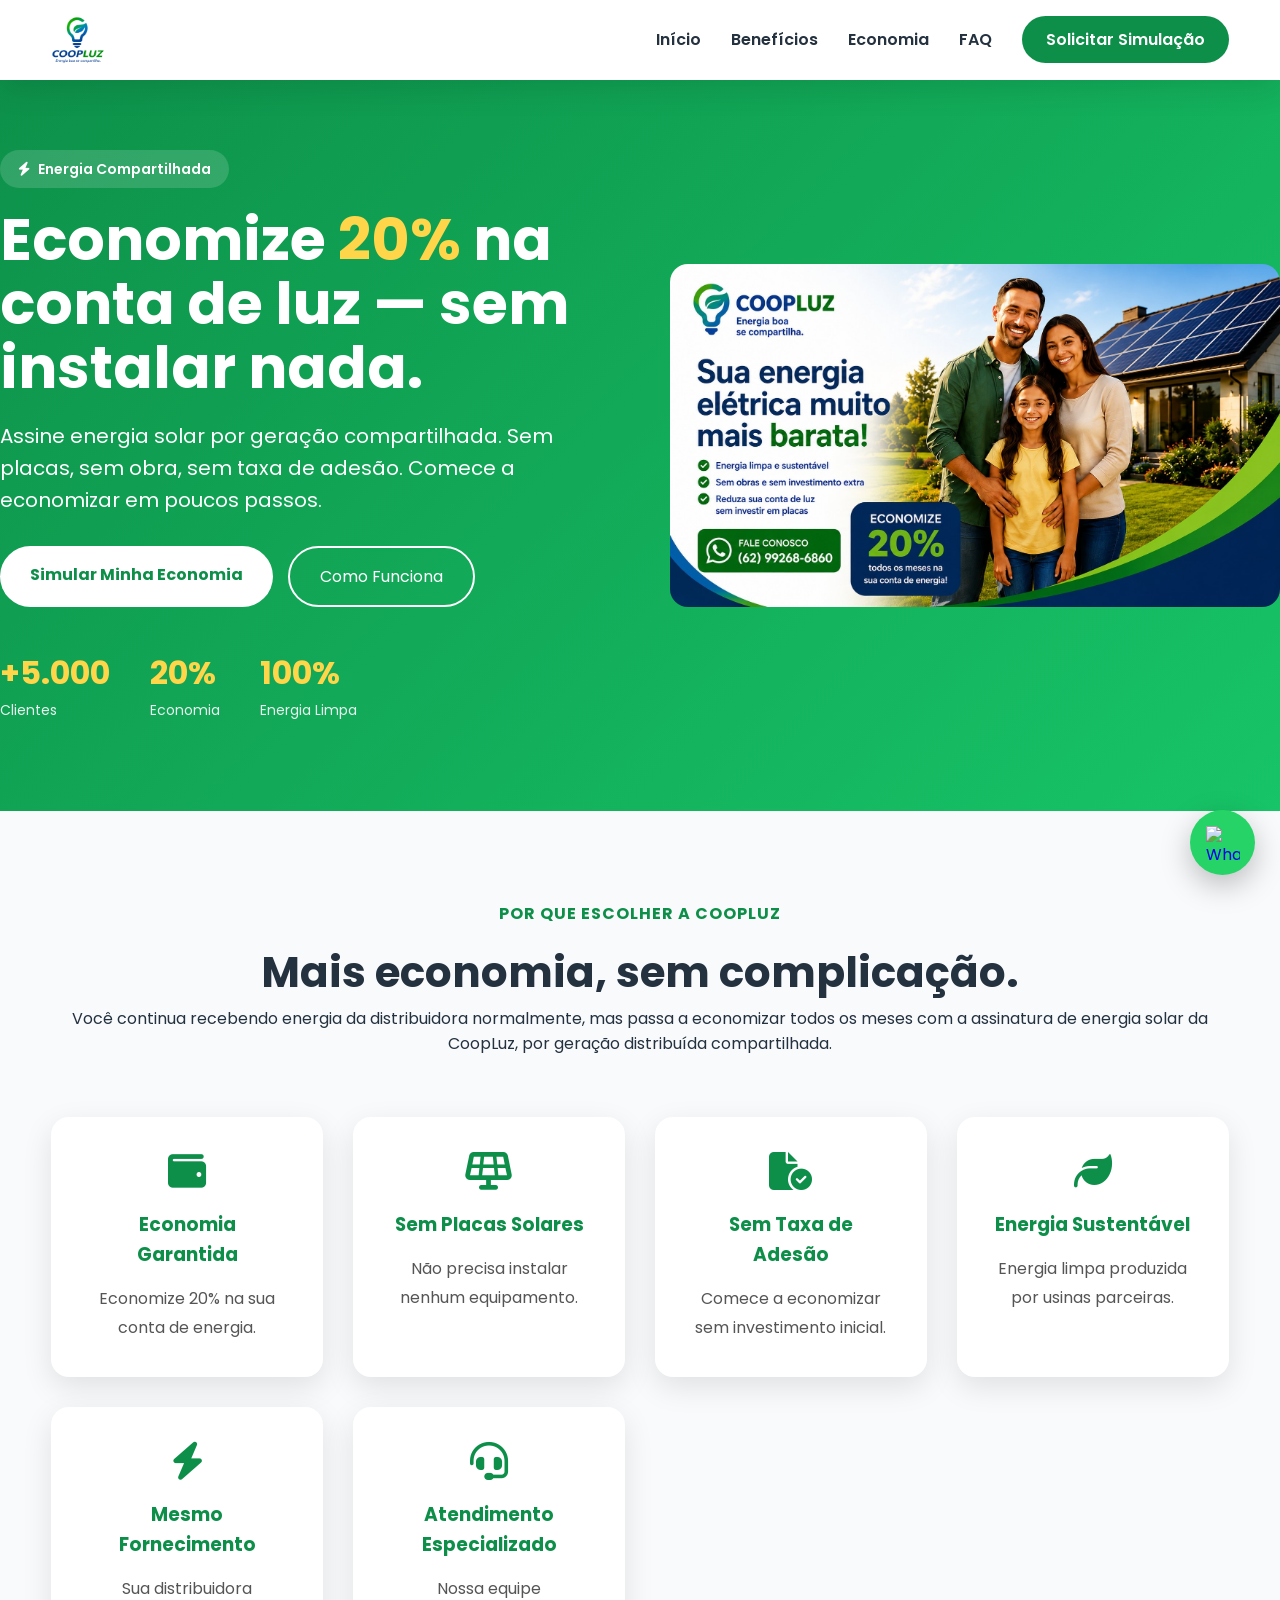
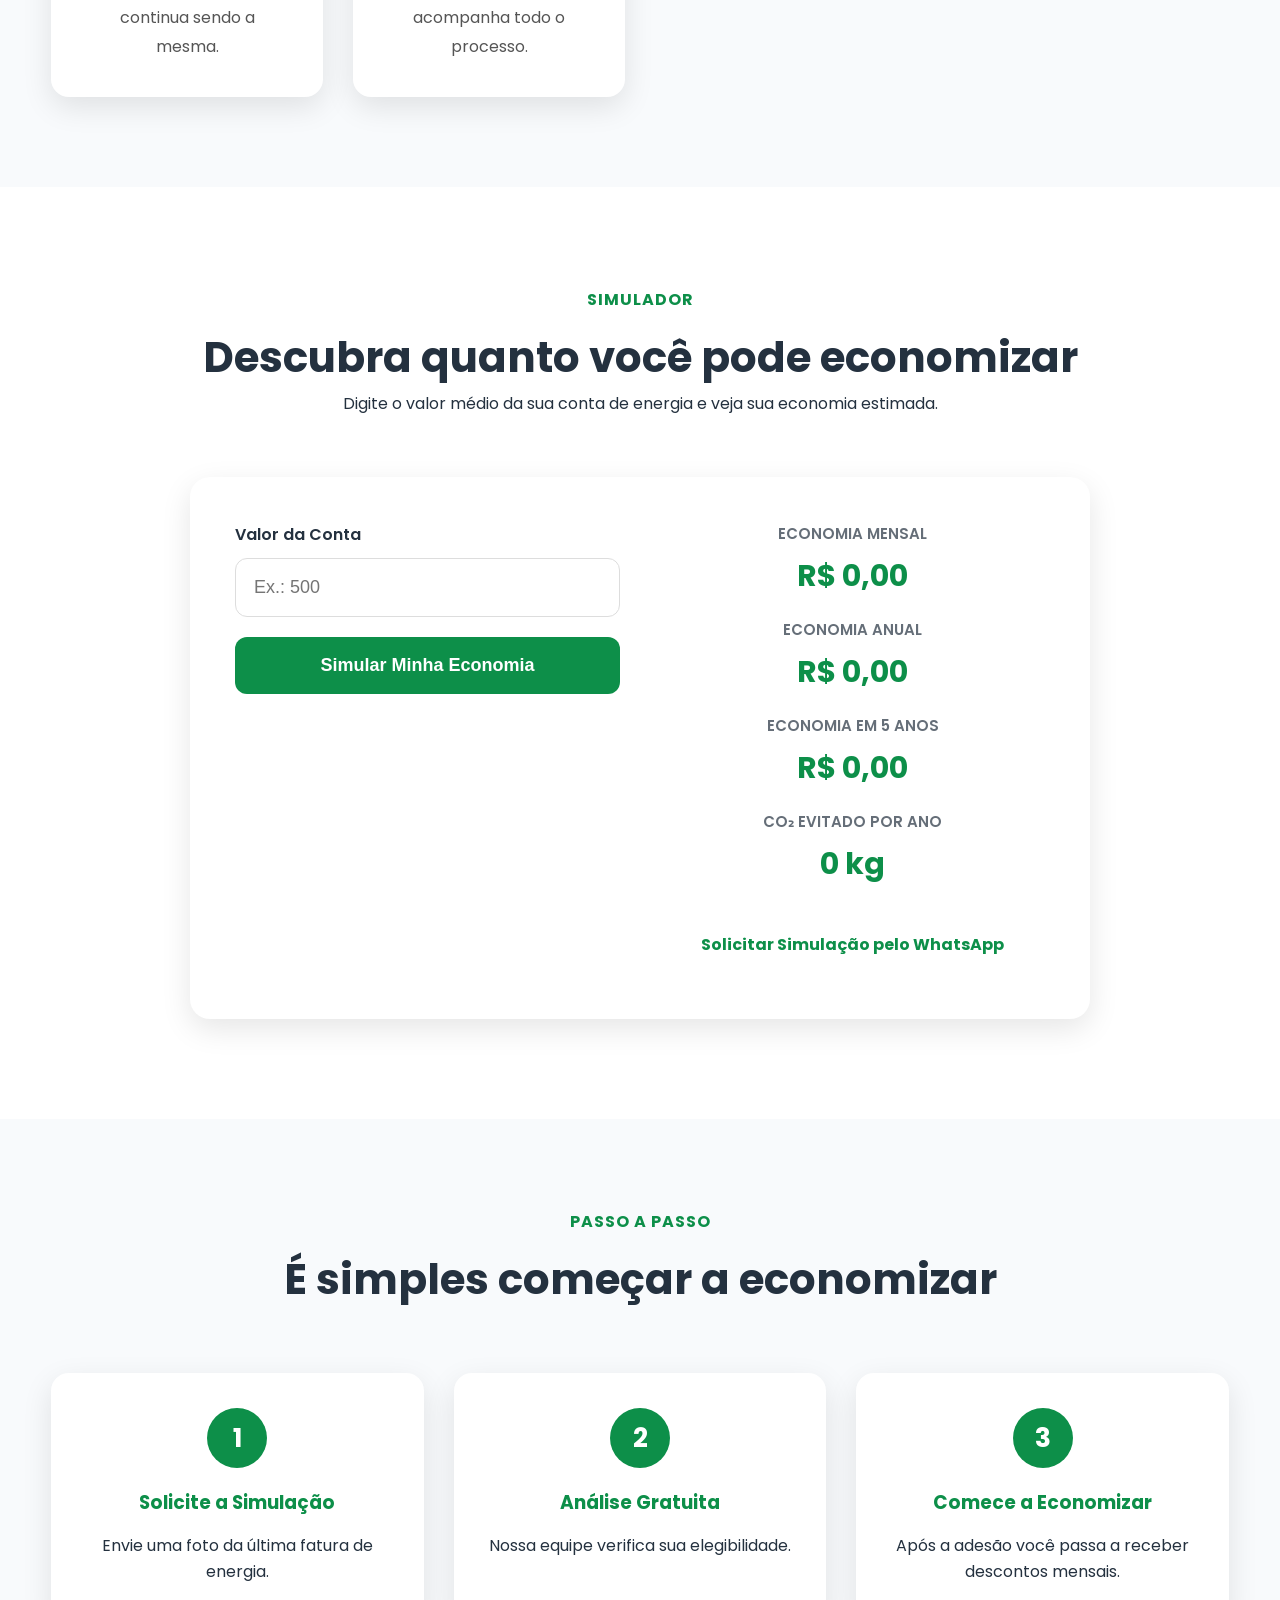
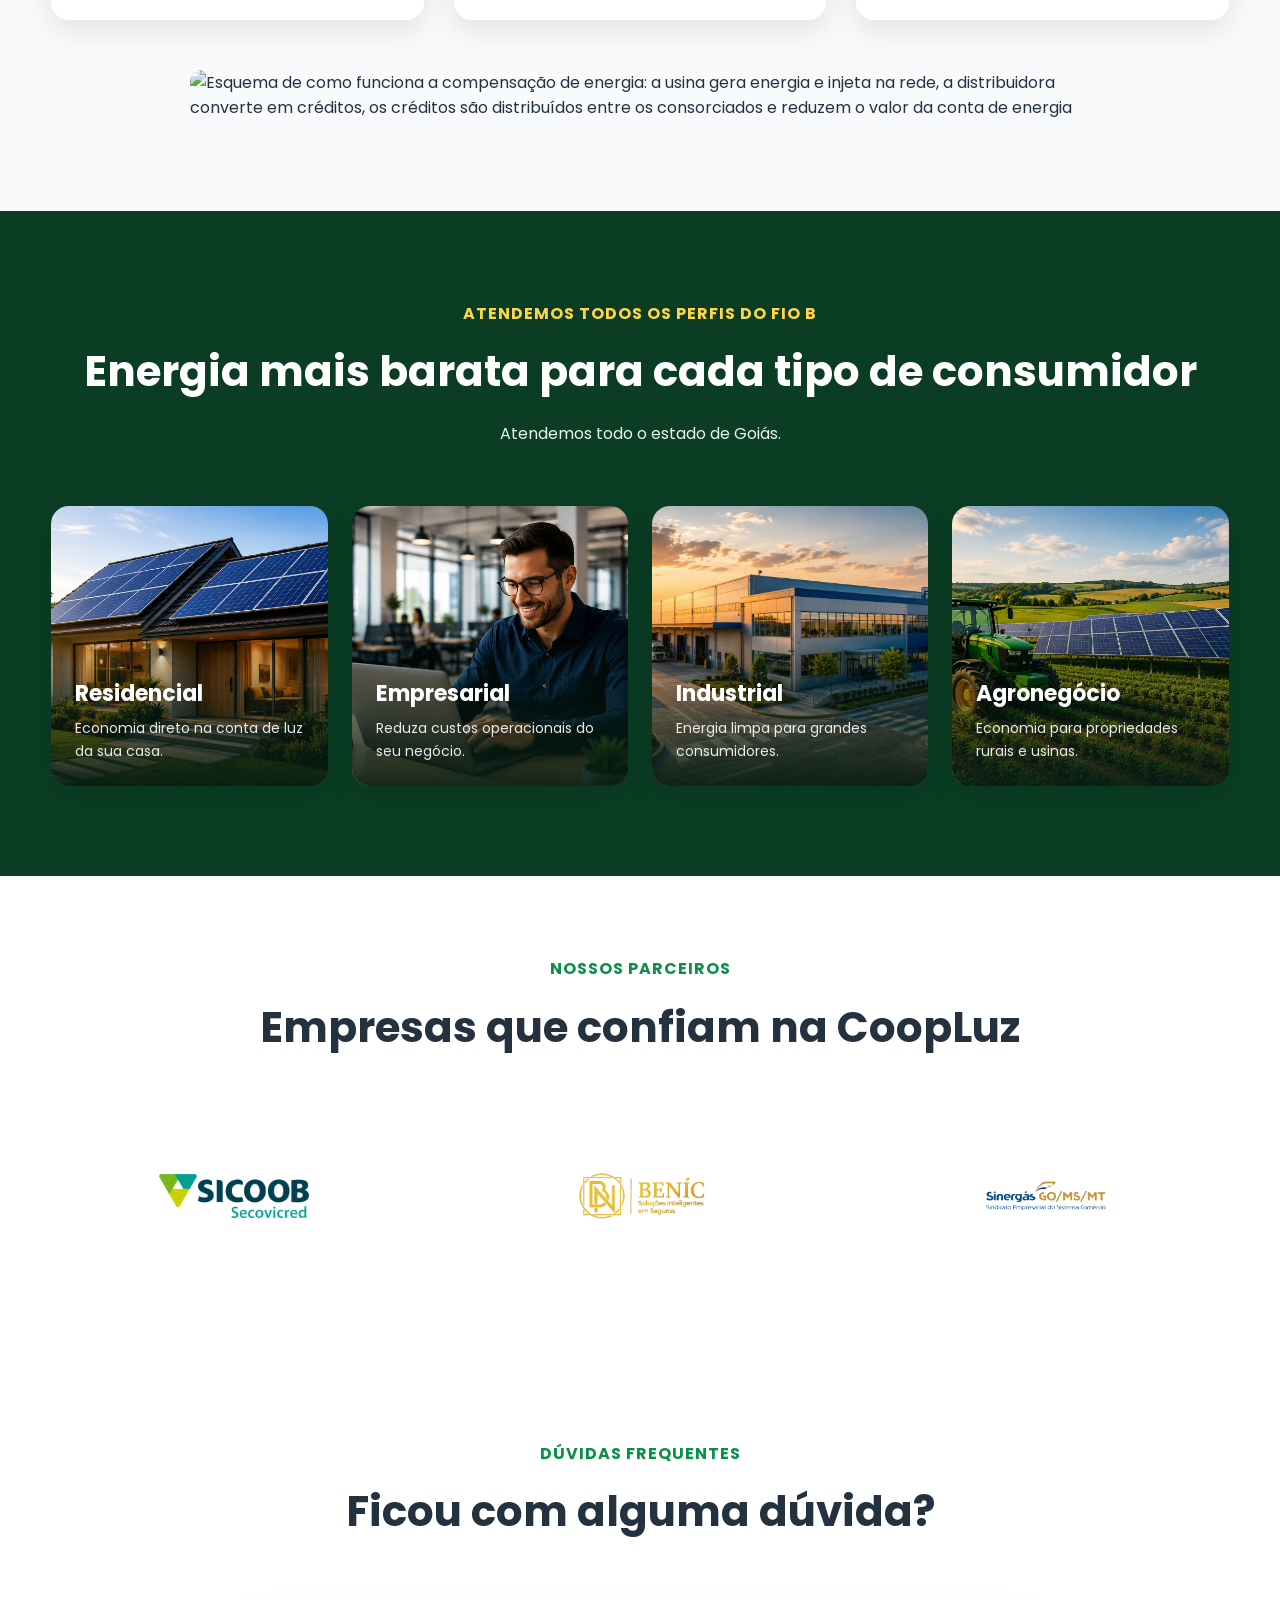
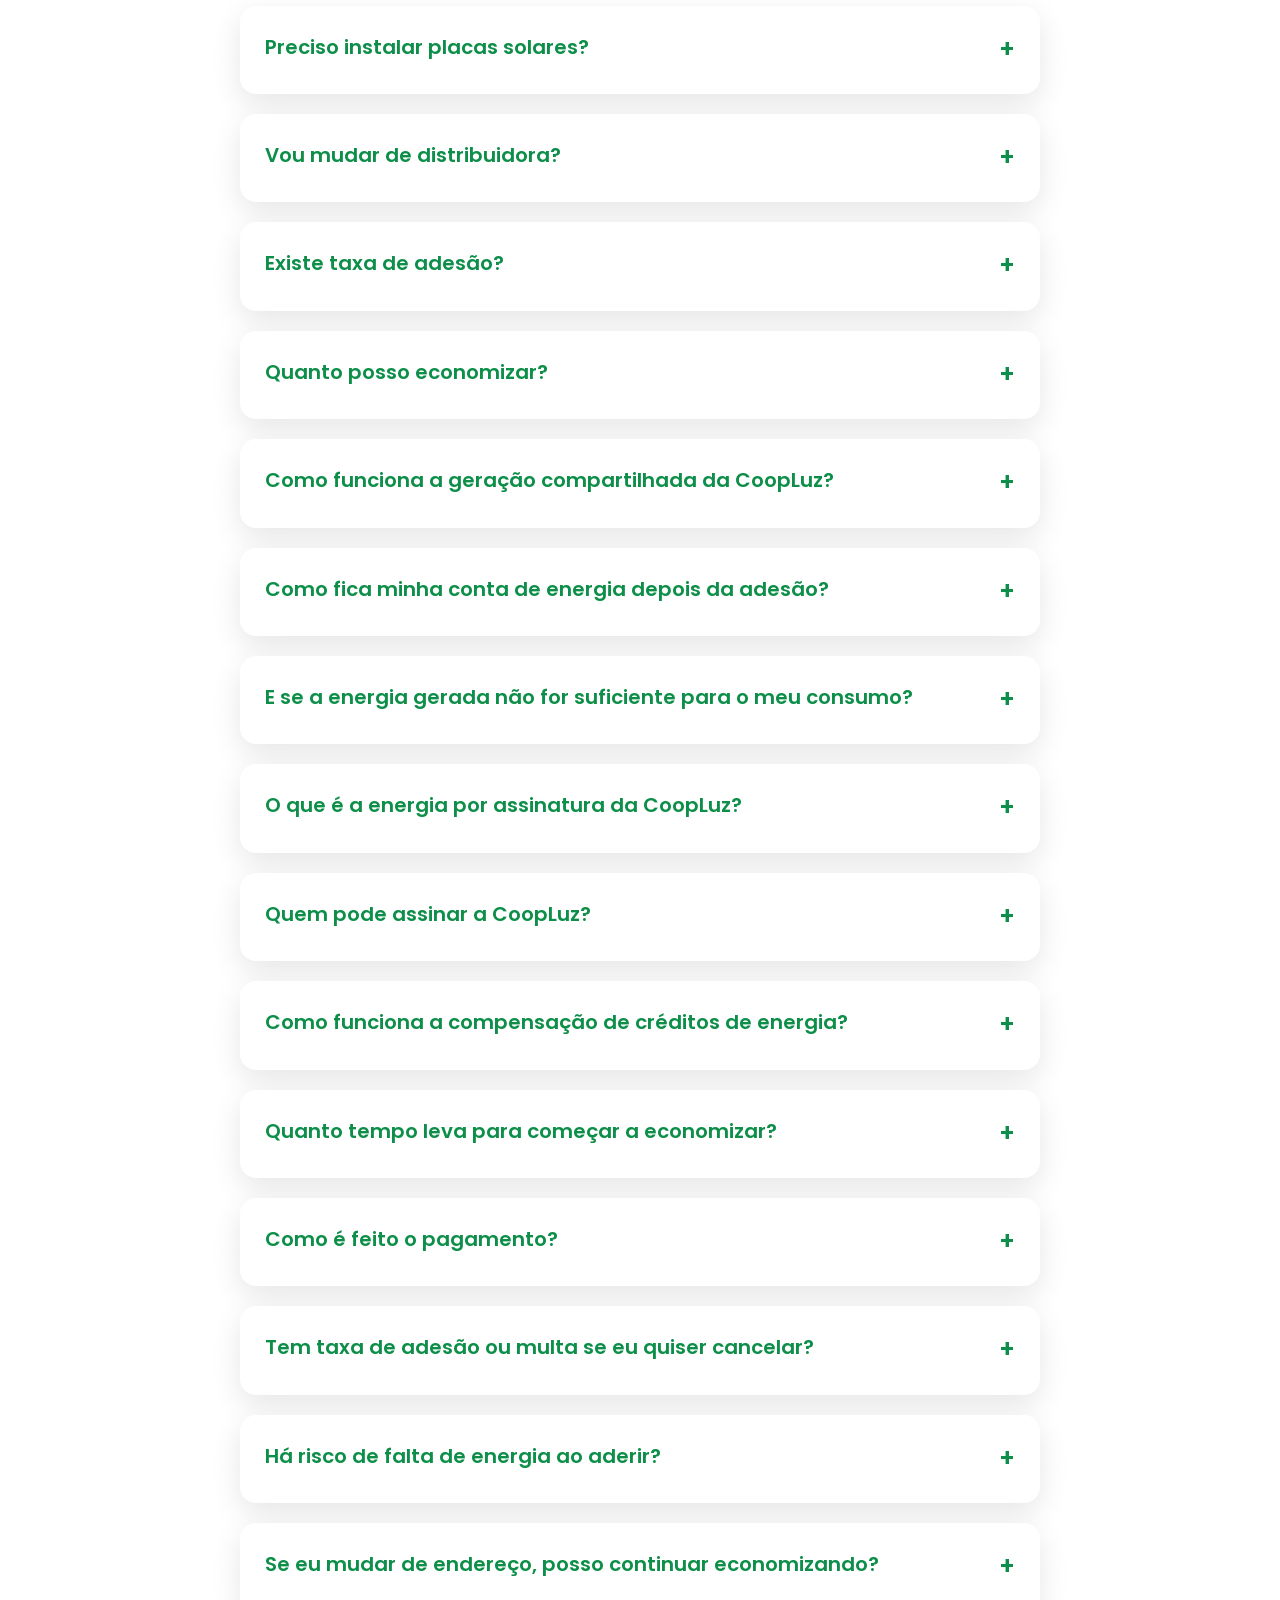
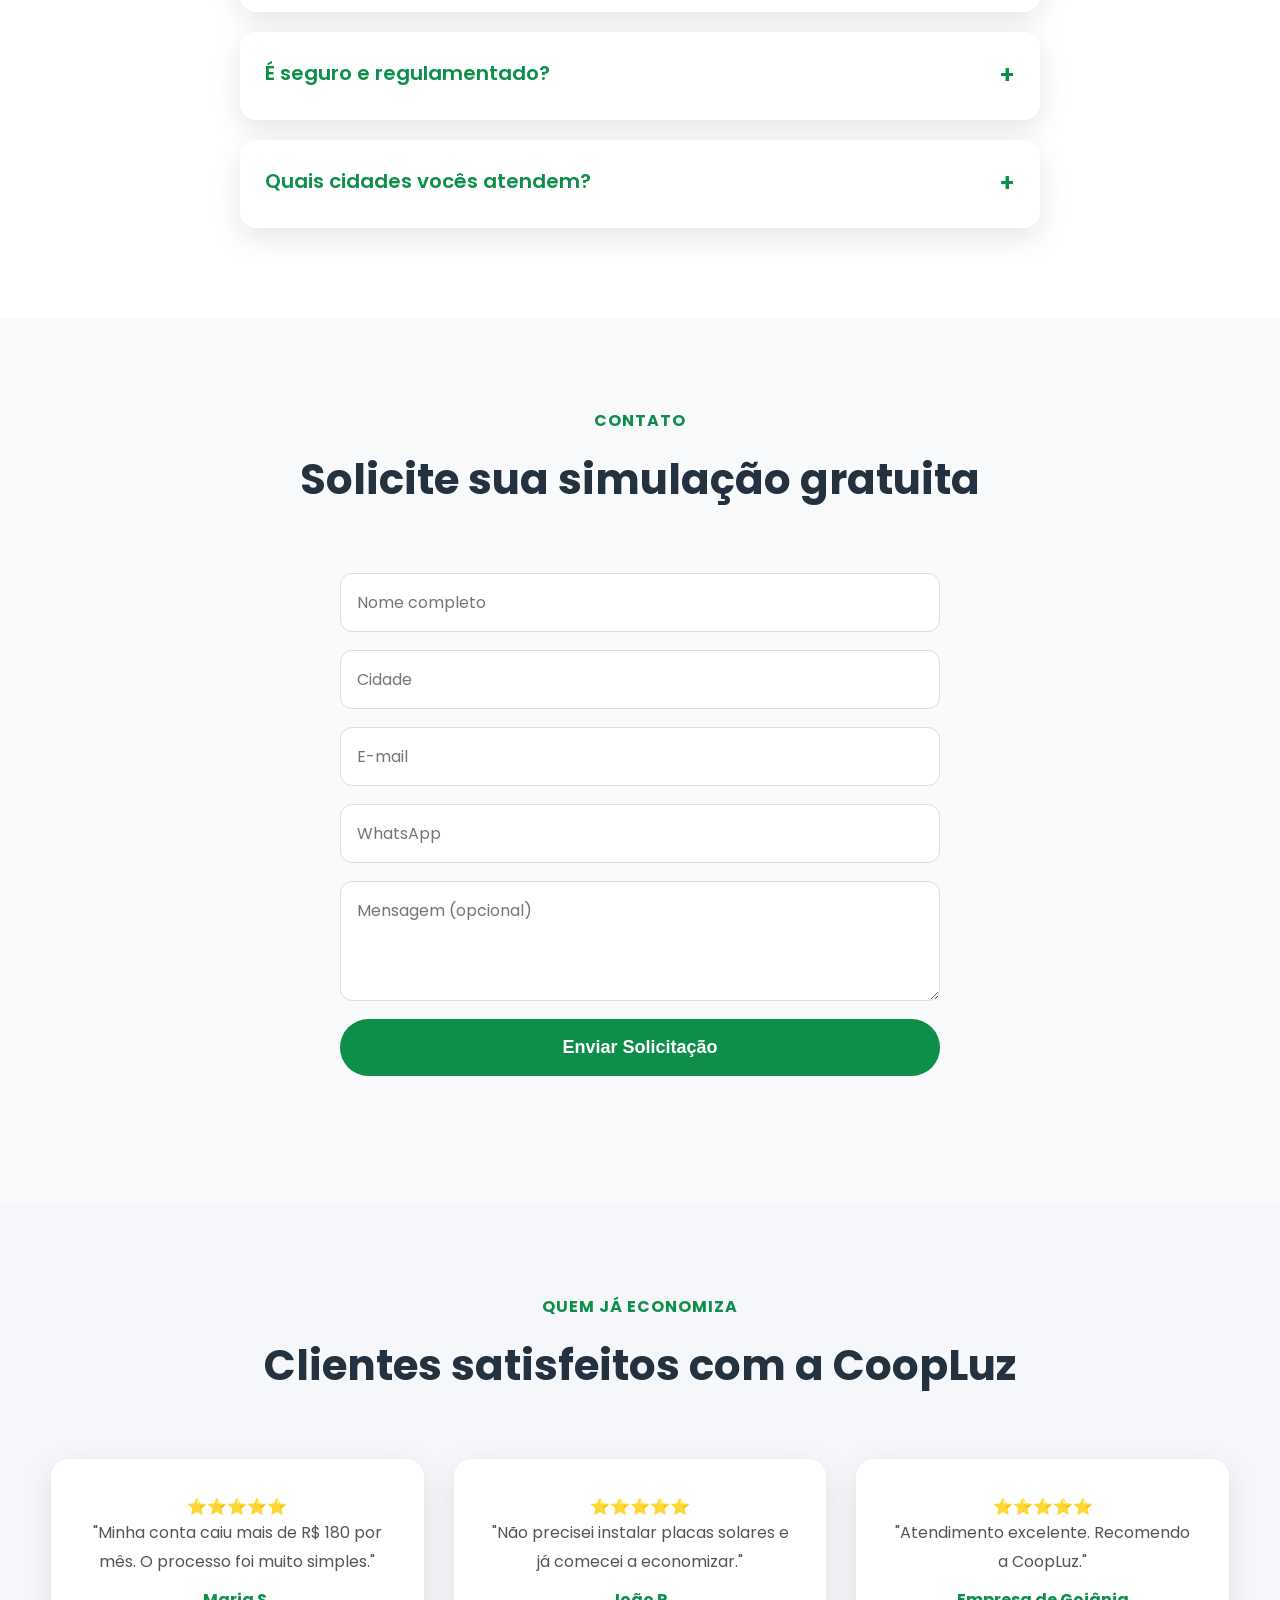
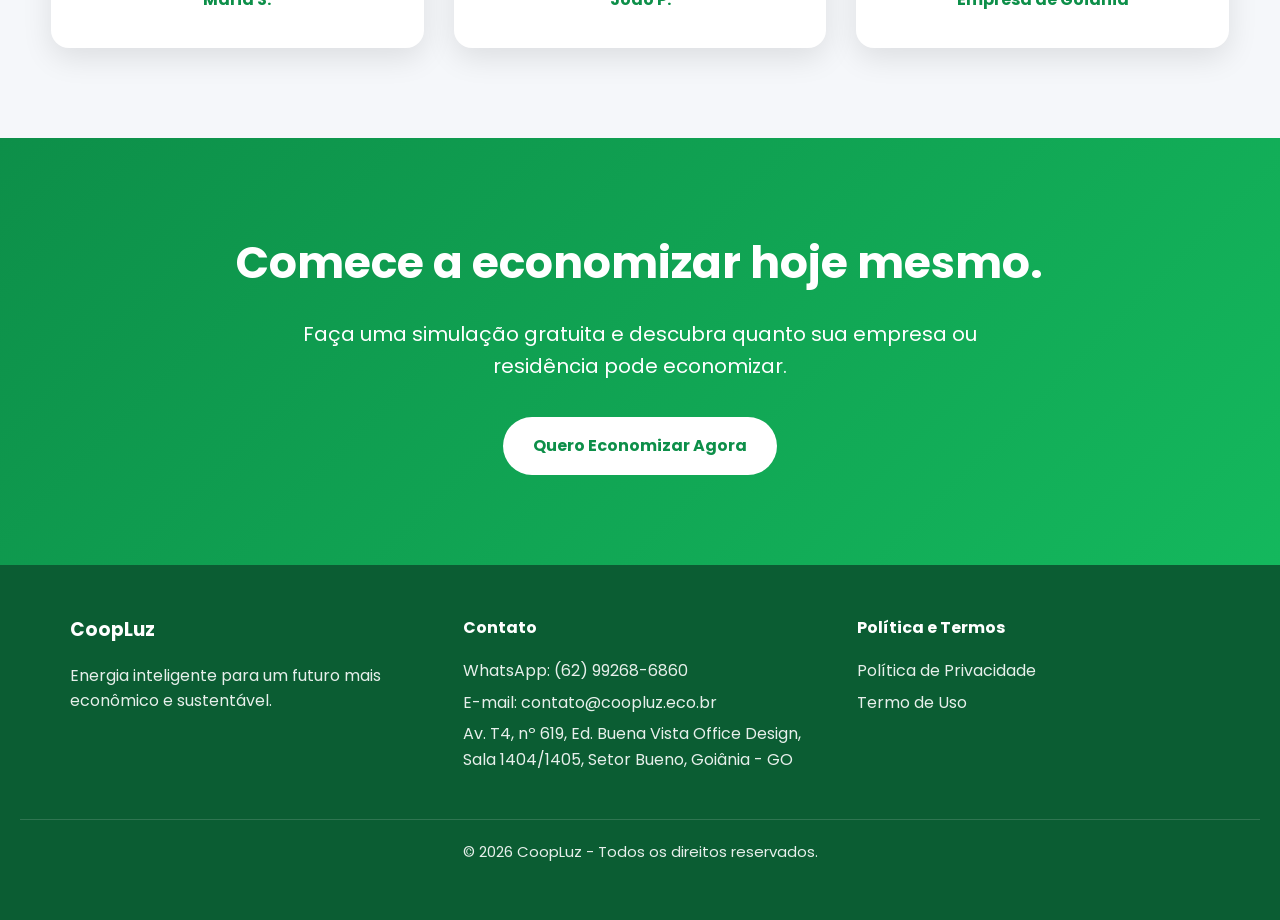
==== commit 6a0dccc5: "Update index.html" ====
--- a/index.html
+++ b/index.html
@@ -250,7 +250,7 @@
 
 <p>
 
-Economize até 20% na sua conta de energia.
+Economize 20% na sua conta de energia.
 
 </p>
 
@@ -441,7 +441,7 @@
 
 <p>
 
-Informe o valor da sua conta ou envie uma foto da fatura.
+Envie uma foto da última fatura de energia.
 
 </p>
 
@@ -477,6 +477,8 @@
 
 </div>
 
+<img src="esquema-compensacao.png" alt="Esquema de como funciona a compensação de energia: a usina gera energia e injeta na rede, a distribuidora converte em créditos, os créditos são distribuídos entre os consorciados e reduzem o valor da conta de energia" style="width:100%;max-width:900px;display:block;margin:50px auto 0;border-radius:12px;">
+
 </div>
 
 </section>
@@ -488,11 +490,11 @@
 
 <div class="titulo">
 
-<span>ATENDEMOS TODOS OS PERFIS</span>
+<span>ATENDEMOS TODOS OS PERFIS DO FIO B</span>
 
 <h2>Energia mais barata para cada tipo de consumidor</h2>
 
-<p style="color:#e8f5ec;max-width:600px;margin:15px auto 0;">Atendemos Goiânia, Anápolis, Pires do Rio e toda a região.</p>
+<p style="color:#e8f5ec;max-width:600px;margin:15px auto 0;">Atendemos todo o estado de Goiás.</p>
 
 </div>
 
@@ -640,17 +642,9 @@
 
 <details>
 
-<summary>O que acontece depois que eu assino?</summary>
-
-<p>Assim que sua adesão é confirmada, nossa equipe valida seus documentos e, caso algum ajuste seja necessário, entramos em contato por WhatsApp ou e-mail. Depois disso, você recebe as orientações de acesso à sua área do cliente, onde pode acompanhar sua economia e tirar dúvidas a qualquer momento.</p>
-
-</details>
-
-<details>
-
-<summary>Quais dados preciso enviar para aderir?</summary>
-
-<p>Pedimos apenas o essencial: nome completo, CPF ou CNPJ, endereço, o número da unidade consumidora (que fica na sua conta de energia) e uma cópia recente da fatura. Empresas ou condomínios podem precisar enviar também o contrato social ou a ata de reunião.</p>
+<summary>O que é a energia por assinatura da CoopLuz?</summary>
+
+<p>É um modelo que permite você obter energia renovável sem precisar instalar painéis solares próprios. A energia gerada por fazendas solares parceiras é compensada diretamente na sua conta de luz, reduzindo os custos com eletricidade.</p>
 
 </details>
 
@@ -658,7 +652,15 @@
 
 <summary>Quem pode assinar a CoopLuz?</summary>
 
-<p>Residências, comércios, indústrias e propriedades rurais com consumo médio a partir de 200 kWh por mês já podem aderir. Não importa se o imóvel é próprio ou alugado — a economia é aplicada direto na conta de energia, sem nenhuma alteração no imóvel.</p>
+<p>Qualquer consumidor conectado à rede elétrica pode aderir — residências, comércios, indústrias e propriedades rurais, com consumo médio a partir de R$ 250 por mês. Não importa se o imóvel é próprio ou alugado, e a adesão ocorre por meio da cooperativa, sem nenhuma alteração no imóvel.</p>
+
+</details>
+
+<details>
+
+<summary>Como funciona a compensação de créditos de energia?</summary>
+
+<p>A usina solar gera energia e injeta na rede elétrica. A distribuidora reconhece esses créditos e os desconta diretamente na sua fatura, reduzindo o valor da conta de luz.</p>
 
 </details>
 
@@ -666,15 +668,39 @@
 
 <summary>Quanto tempo leva para começar a economizar?</summary>
 
-<p>Depois da adesão, o processo de conexão com a sua distribuidora pode levar até 90 dias. Você só começa a pagar pela energia CoopLuz depois que a conexão for concluída.</p>
-
-</details>
-
-<details>
-
-<summary>Tem fidelidade ou multa se eu quiser cancelar?</summary>
-
-<p>Não trabalhamos com contratos que prendem você. Caso queira encerrar a adesão, é só entrar em contato com a nossa equipe pelo WhatsApp para entender o processo.</p>
+<p>O primeiro ciclo de créditos pode levar até 90 dias, em razão dos procedimentos da distribuidora de energia. Você só começa a pagar pela energia CoopLuz depois que a conexão for concluída.</p>
+
+</details>
+
+<details>
+
+<summary>Como é feito o pagamento?</summary>
+
+<p>Você efetua o pagamento mensal diretamente à cooperativa, por boleto bancário ou débito em conta, sempre com um valor inferior à tarifa convencional de energia — garantindo economia real na sua fatura.</p>
+
+</details>
+
+<details>
+
+<summary>Tem taxa de adesão ou multa se eu quiser cancelar?</summary>
+
+<p>Não há multa por cancelamento. O saldo de créditos de energia existente na fatura no mês do cancelamento é quitado na medida em que for utilizado.</p>
+
+</details>
+
+<details>
+
+<summary>Há risco de falta de energia ao aderir?</summary>
+
+<p>Não. O fornecimento de energia continua sendo feito normalmente pela sua distribuidora local, com o mesmo nível de confiabilidade e continuidade do serviço.</p>
+
+</details>
+
+<details>
+
+<summary>Se eu mudar de endereço, posso continuar economizando?</summary>
+
+<p>Sim, desde que o novo endereço esteja na mesma área de atuação da distribuidora de energia.</p>
 
 </details>
 
@@ -682,7 +708,7 @@
 
 <summary>É seguro e regulamentado?</summary>
 
-<p>Sim. A geração distribuída compartilhada é regulamentada pela ANEEL (Agência Nacional de Energia Elétrica), com base na Lei 14.300/2022 e na Resolução Normativa 1.000/2021, e já é usada por milhares de consumidores em todo o Brasil.</p>
+<p>Sim. A geração distribuída compartilhada é regulamentada pela ANEEL (Agência Nacional de Energia Elétrica), com base na Lei 14.300/2022, e já é usada por milhares de consumidores em todo o Brasil.</p>
 
 </details>
 
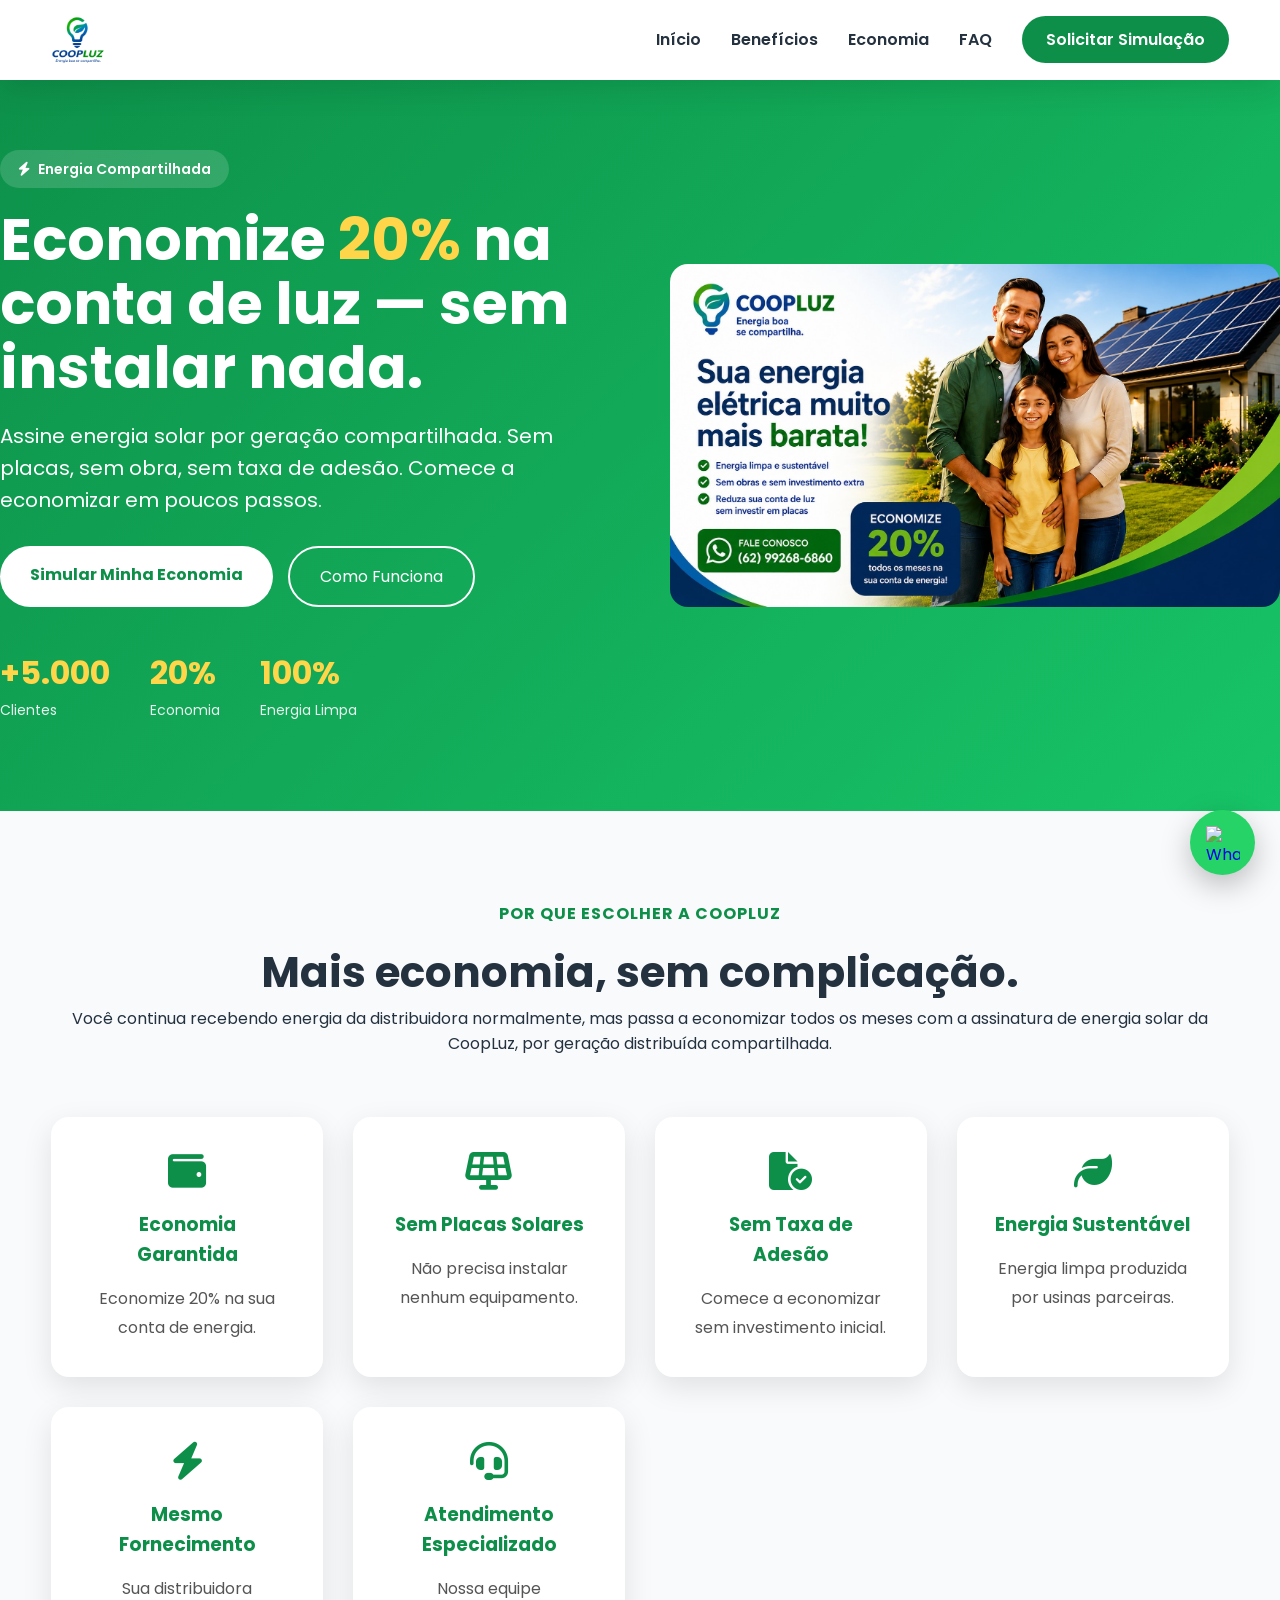
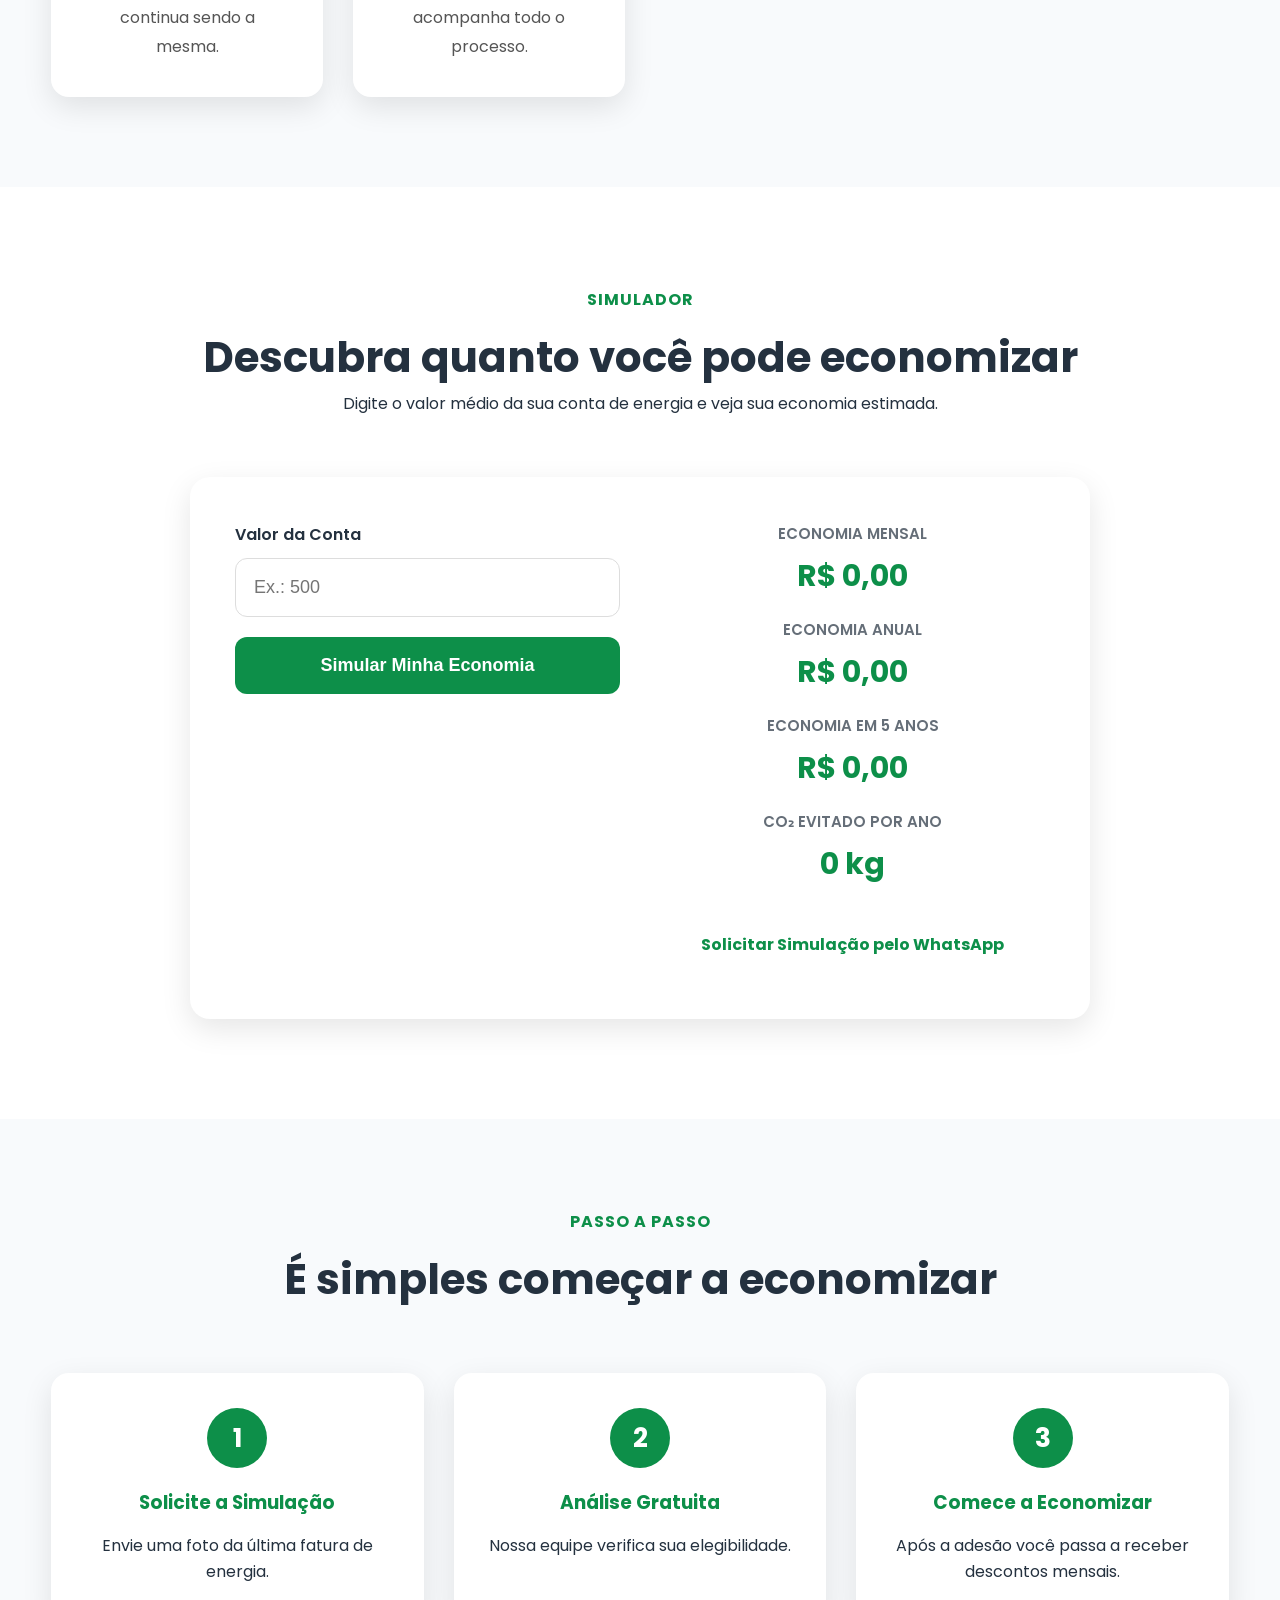
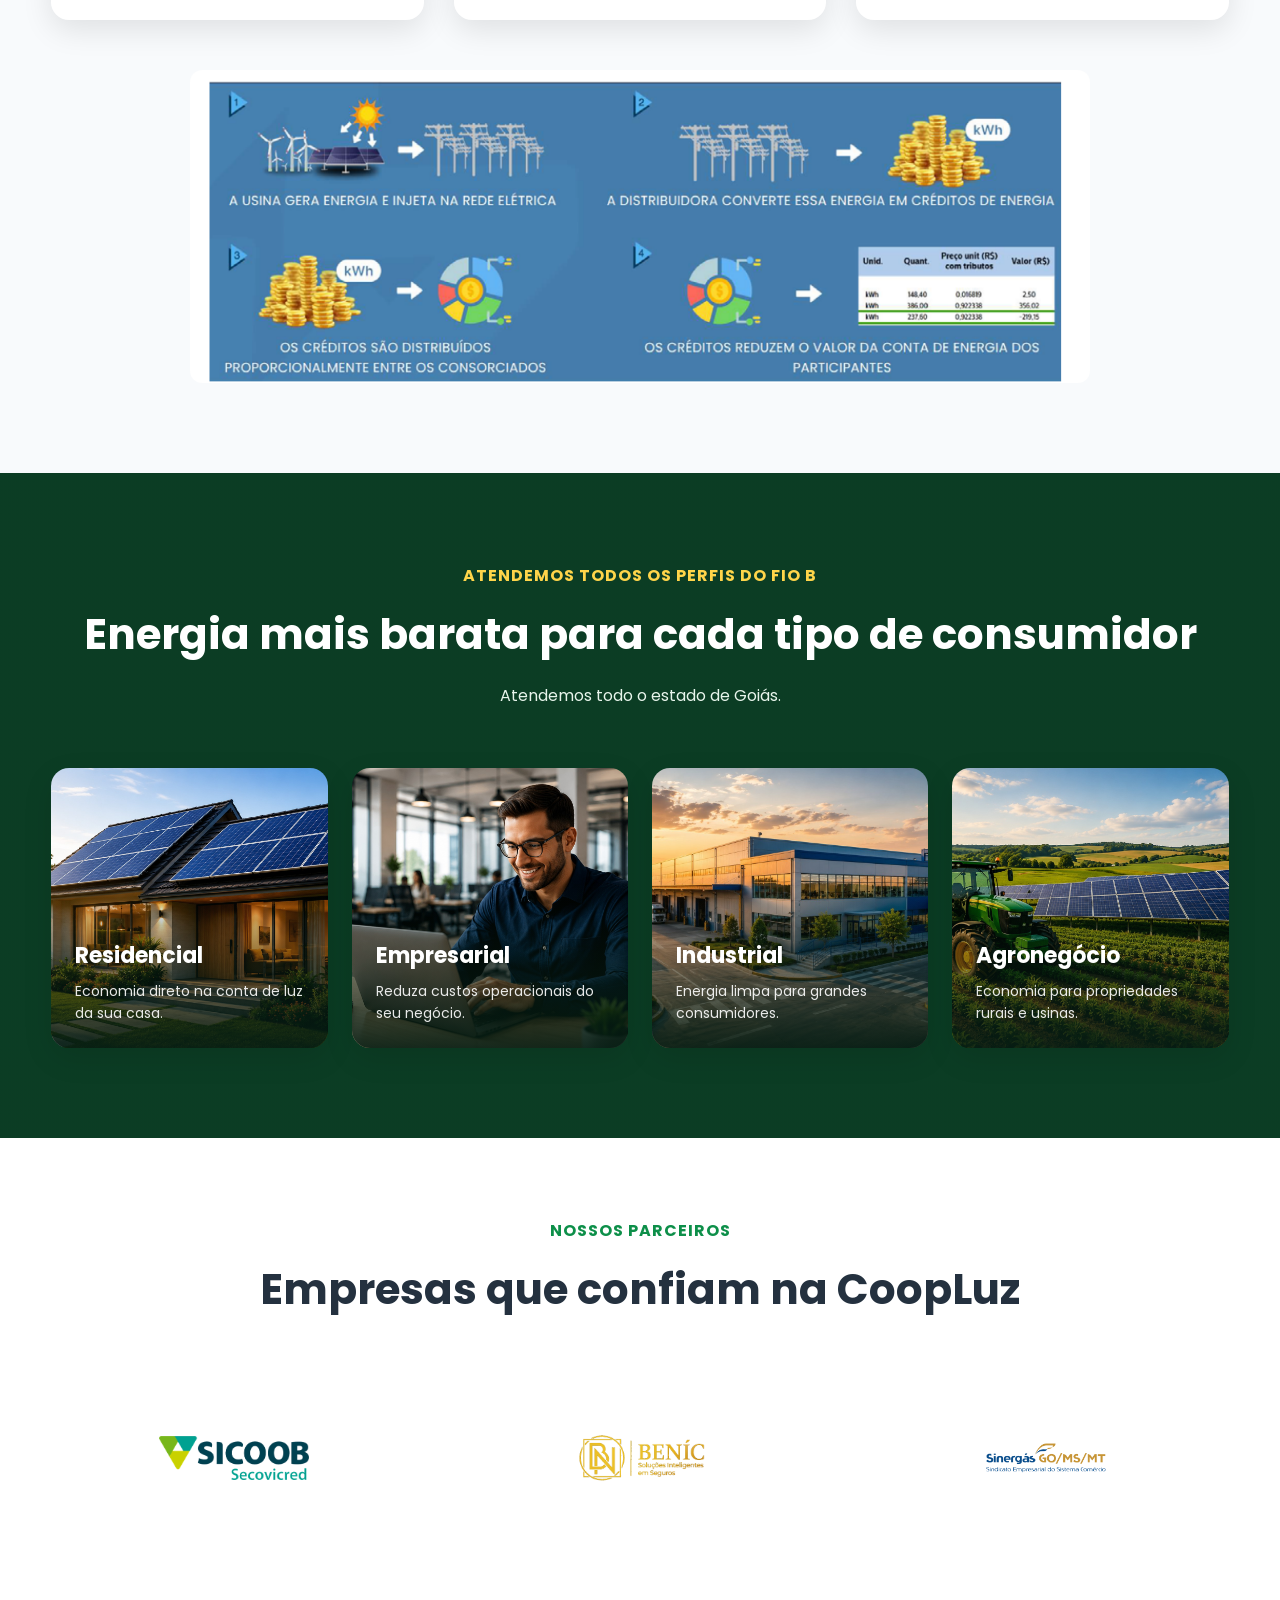
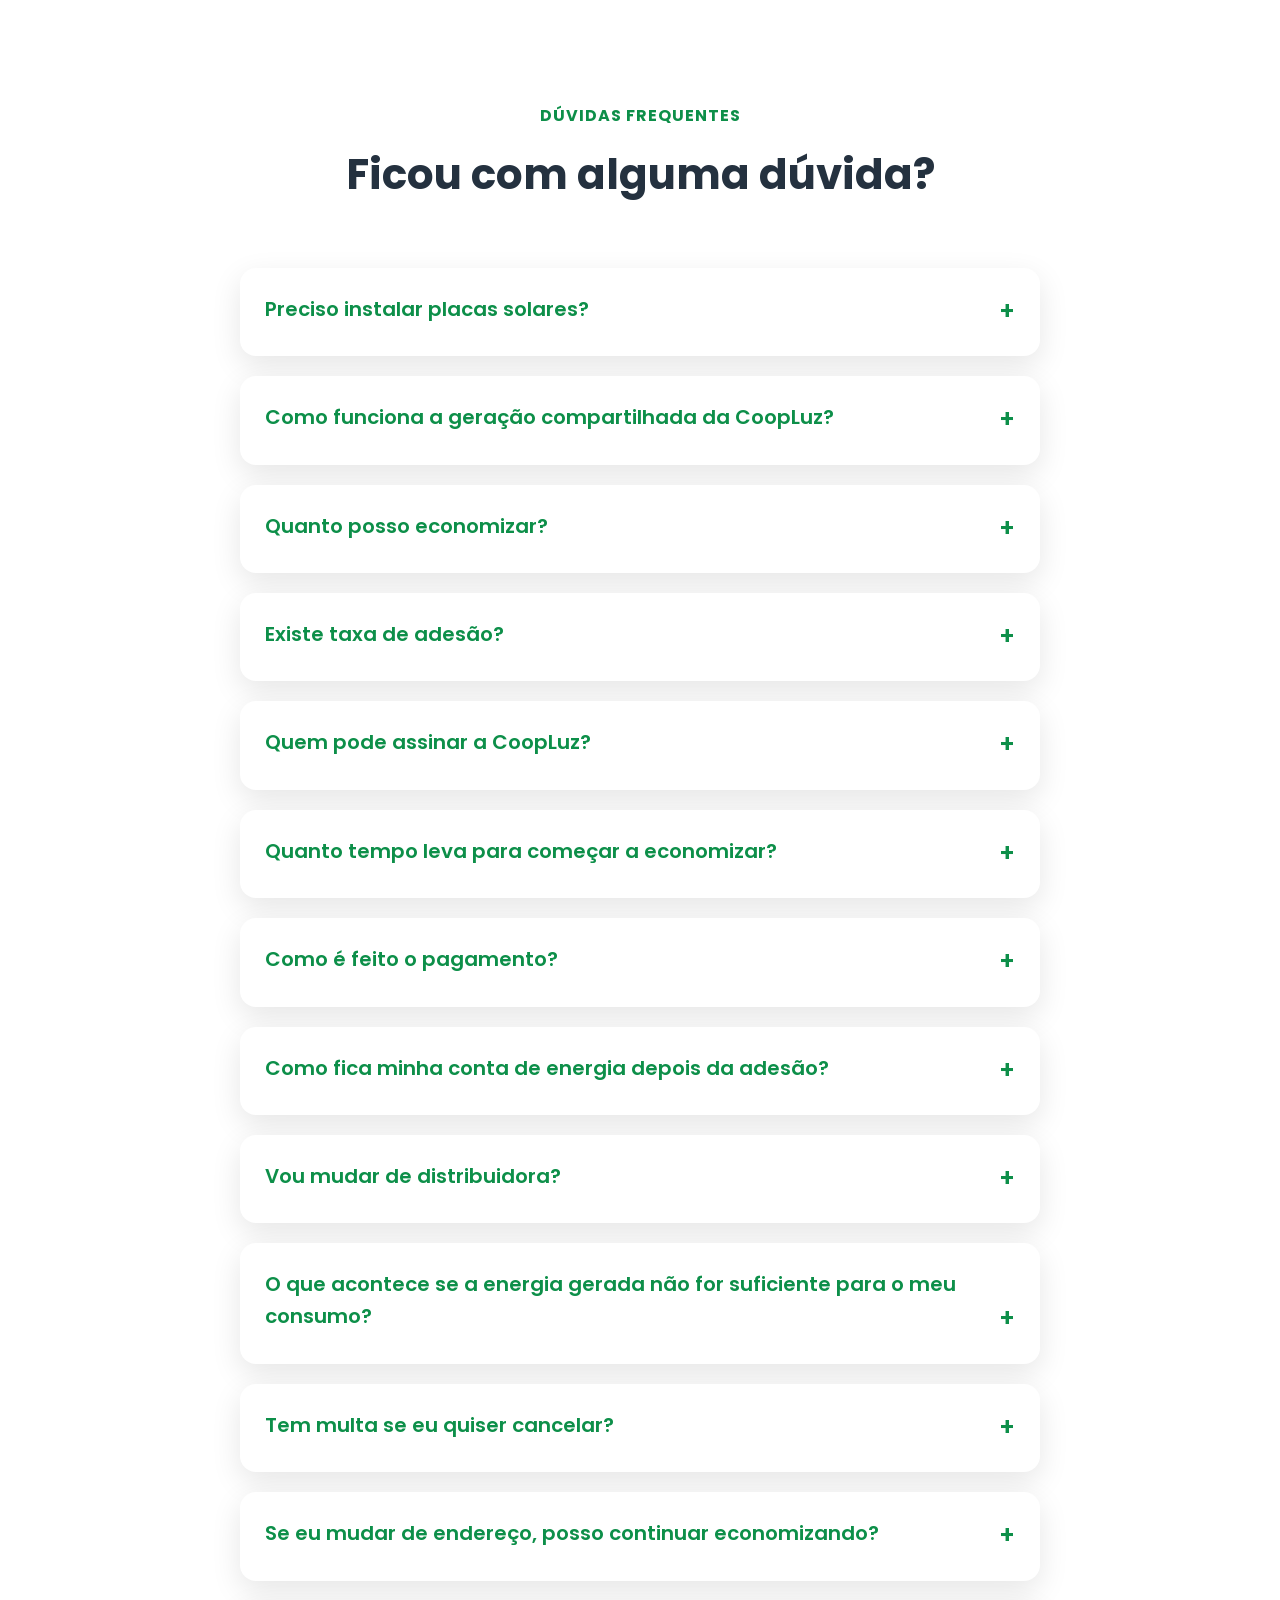
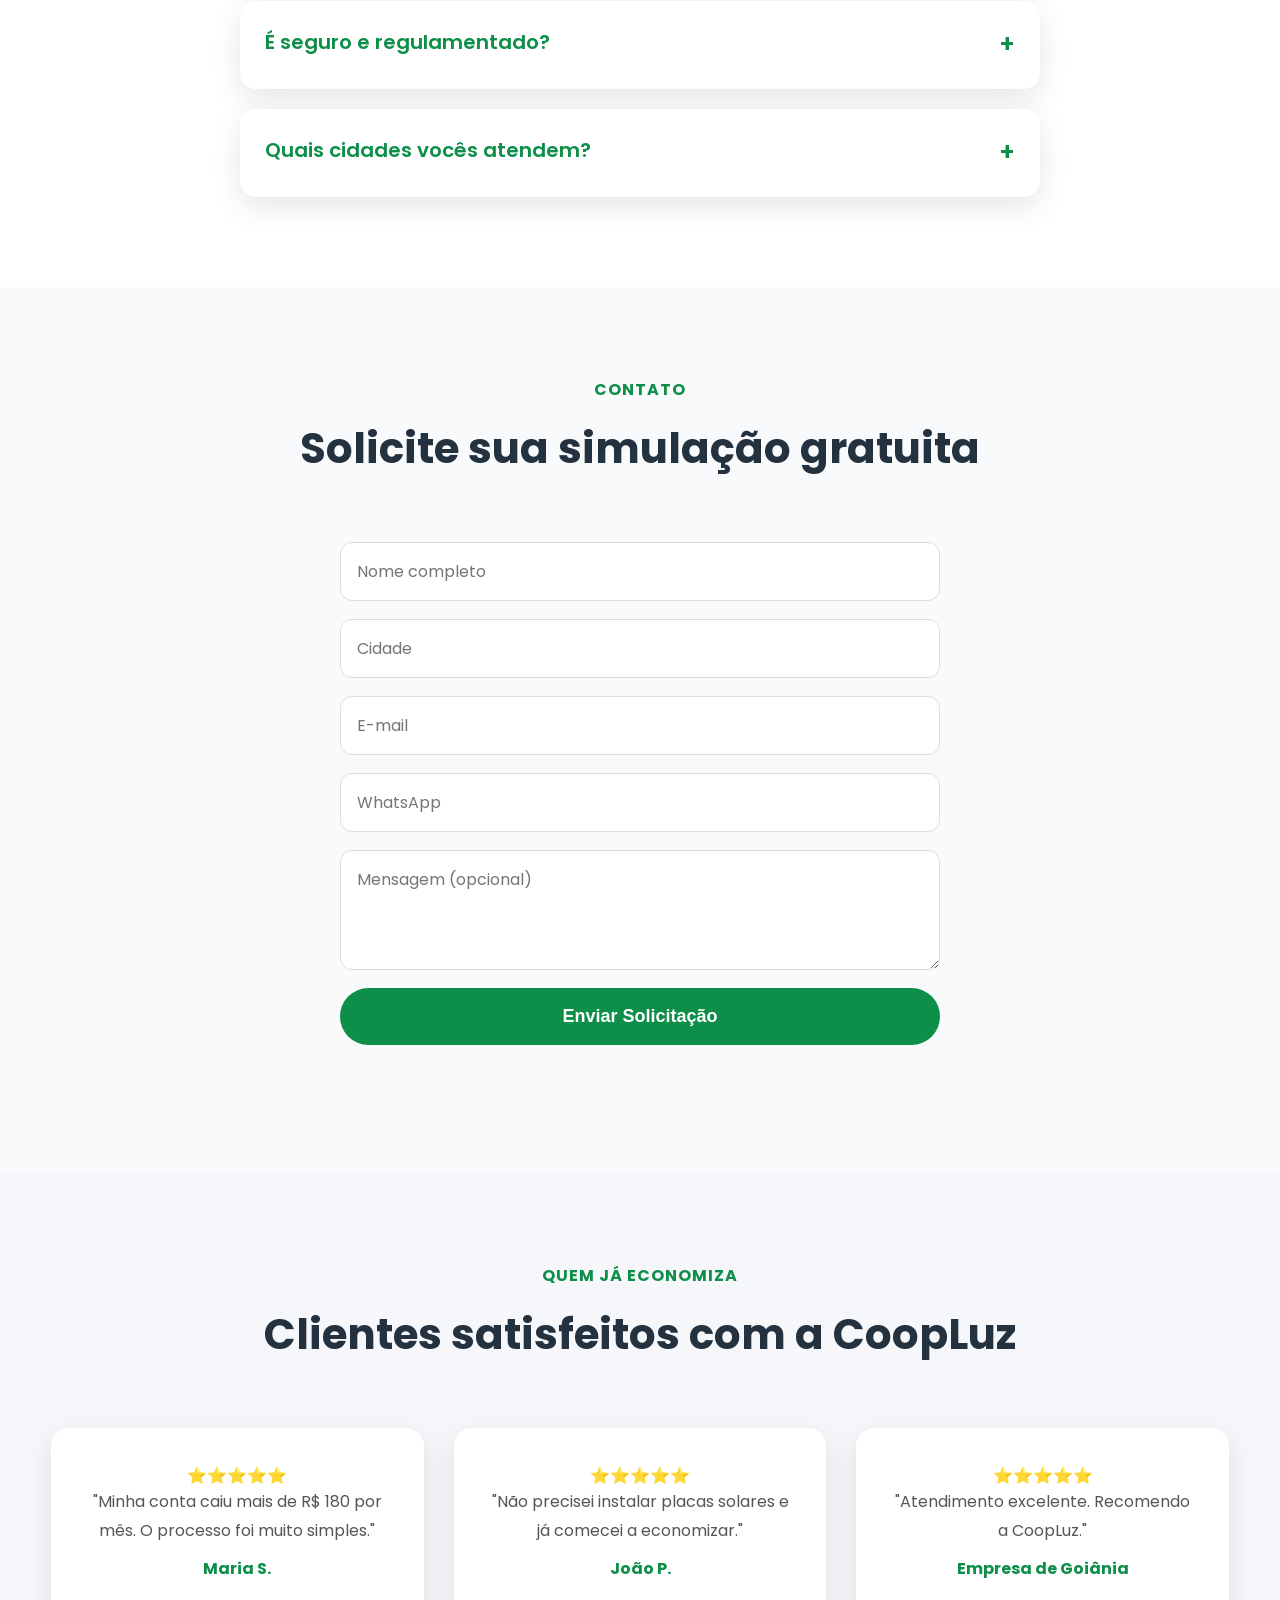
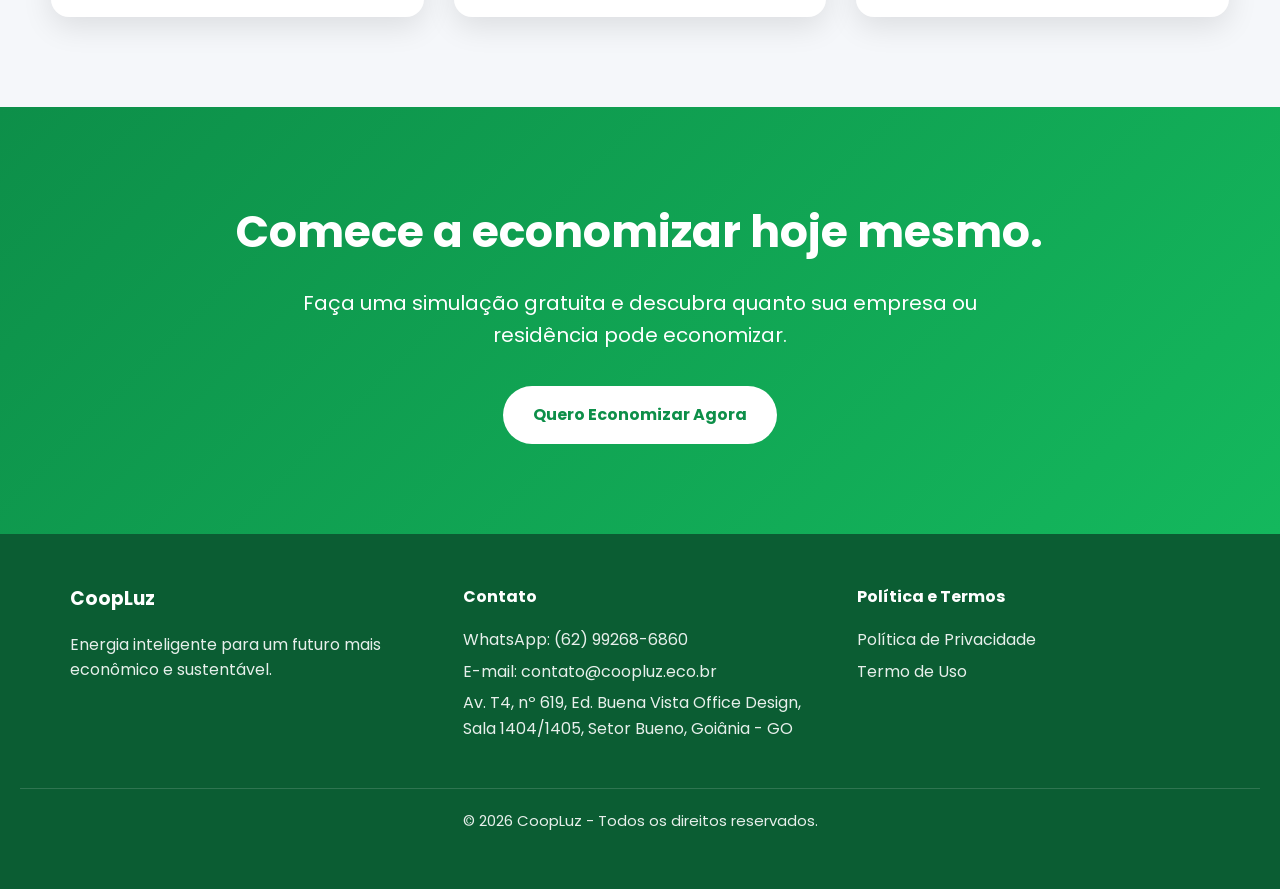
==== commit 46e3dc51: "Update index.html" ====
--- a/index.html
+++ b/index.html
@@ -594,6 +594,62 @@
 
 <details>
 
+<summary>Como funciona a geração compartilhada da CoopLuz?</summary>
+
+<p>A usina solar gera energia e injeta na rede elétrica. A distribuidora reconhece esse volume como crédito e desconta automaticamente na sua fatura, reduzindo o valor a pagar — sem nenhuma alteração na sua instalação elétrica.</p>
+
+</details>
+
+<details>
+
+<summary>Quanto posso economizar?</summary>
+
+<p>Você economiza 20% no seu consumo em kWh.</p>
+
+</details>
+
+<details>
+
+<summary>Existe taxa de adesão?</summary>
+
+<p>Não há custo inicial para entrar no programa. Você só começa a pagar quando já estiver recebendo o desconto na sua conta de energia.</p>
+
+</details>
+
+<details>
+
+<summary>Quem pode assinar a CoopLuz?</summary>
+
+<p>Qualquer consumidor conectado à rede elétrica pode aderir — residências, comércios, indústrias e propriedades rurais, com consumo médio a partir de R$ 250 por mês. Não importa se o imóvel é próprio ou alugado, e a adesão ocorre por meio da cooperativa, sem nenhuma alteração no imóvel.</p>
+
+</details>
+
+<details>
+
+<summary>Quanto tempo leva para começar a economizar?</summary>
+
+<p>O primeiro ciclo de créditos pode levar até 90 dias, em razão dos procedimentos da distribuidora de energia. Você só começa a pagar pela energia CoopLuz depois que a conexão for concluída.</p>
+
+</details>
+
+<details>
+
+<summary>Como é feito o pagamento?</summary>
+
+<p>Você efetua o pagamento mensal diretamente à cooperativa, por boleto bancário ou débito em conta, sempre com um valor inferior à tarifa convencional de energia — garantindo economia real na sua fatura.</p>
+
+</details>
+
+<details>
+
+<summary>Como fica minha conta de energia depois da adesão?</summary>
+
+<p>Sua conta passa a ter duas partes: o valor da energia limpa fornecida pela usina parceira (com desconto) e as taxas obrigatórias da sua distribuidora local, como iluminação pública e impostos. Como a energia compartilhada é mais barata que a tradicional, o total da sua conta fica menor.</p>
+
+</details>
+
+<details>
+
 <summary>Vou mudar de distribuidora?</summary>
 
 <p>Não. Você continua recebendo energia normalmente pela mesma distribuidora de sempre. A única mudança é que parte da sua conta passa a ter desconto.</p>
@@ -602,97 +658,17 @@
 
 <details>
 
-<summary>Existe taxa de adesão?</summary>
-
-<p>Não há custo inicial para entrar no programa. Você só começa a pagar quando já estiver recebendo o desconto na sua conta de energia.</p>
-
-</details>
-
-<details>
-
-<summary>Quanto posso economizar?</summary>
-
-<p>Em média até 20% na sua conta de energia, dependendo do seu perfil de consumo e da disponibilidade de energia das usinas parceiras na sua região.</p>
-
-</details>
-
-<details>
-
-<summary>Como funciona a geração compartilhada da CoopLuz?</summary>
-
-<p>É um modelo em que usinas solares parceiras geram energia limpa que é distribuída entre vários consumidores de uma mesma região. Assim, você economiza no valor da energia sem precisar instalar placas solares no seu imóvel — a CoopLuz cuida de conectar você às usinas parceiras e à sua distribuidora.</p>
-
-</details>
-
-<details>
-
-<summary>Como fica minha conta de energia depois da adesão?</summary>
-
-<p>Sua conta passa a ter duas partes: o valor da energia limpa fornecida pela usina parceira (com desconto) e as taxas obrigatórias da sua distribuidora local, como iluminação pública e impostos. Como a energia compartilhada é mais barata que a tradicional, o total da sua conta fica menor.</p>
-
-</details>
-
-<details>
-
-<summary>E se a energia gerada não for suficiente para o meu consumo?</summary>
-
-<p>Sem problema — sua distribuidora local completa automaticamente qualquer diferença com energia tradicional, exatamente como acontece hoje. Você nunca fica sem energia por causa disso.</p>
-
-</details>
-
-<details>
-
-<summary>O que é a energia por assinatura da CoopLuz?</summary>
-
-<p>É um modelo que permite você obter energia renovável sem precisar instalar painéis solares próprios. A energia gerada por fazendas solares parceiras é compensada diretamente na sua conta de luz, reduzindo os custos com eletricidade.</p>
-
-</details>
-
-<details>
-
-<summary>Quem pode assinar a CoopLuz?</summary>
-
-<p>Qualquer consumidor conectado à rede elétrica pode aderir — residências, comércios, indústrias e propriedades rurais, com consumo médio a partir de R$ 250 por mês. Não importa se o imóvel é próprio ou alugado, e a adesão ocorre por meio da cooperativa, sem nenhuma alteração no imóvel.</p>
-
-</details>
-
-<details>
-
-<summary>Como funciona a compensação de créditos de energia?</summary>
-
-<p>A usina solar gera energia e injeta na rede elétrica. A distribuidora reconhece esses créditos e os desconta diretamente na sua fatura, reduzindo o valor da conta de luz.</p>
-
-</details>
-
-<details>
-
-<summary>Quanto tempo leva para começar a economizar?</summary>
-
-<p>O primeiro ciclo de créditos pode levar até 90 dias, em razão dos procedimentos da distribuidora de energia. Você só começa a pagar pela energia CoopLuz depois que a conexão for concluída.</p>
-
-</details>
-
-<details>
-
-<summary>Como é feito o pagamento?</summary>
-
-<p>Você efetua o pagamento mensal diretamente à cooperativa, por boleto bancário ou débito em conta, sempre com um valor inferior à tarifa convencional de energia — garantindo economia real na sua fatura.</p>
-
-</details>
-
-<details>
-
-<summary>Tem taxa de adesão ou multa se eu quiser cancelar?</summary>
+<summary>O que acontece se a energia gerada não for suficiente para o meu consumo?</summary>
+
+<p>O volume de energia contratado é definido com base no seu histórico de consumo e pode ser ajustado mensalmente para acompanhar sua necessidade. Caso seu consumo fique muito acima da média em algum mês, o valor excedente é pago diretamente à distribuidora, sem o desconto contratado — mas você nunca fica sem energia, pois o fornecimento continua normalmente pela sua distribuidora local.</p>
+
+</details>
+
+<details>
+
+<summary>Tem multa se eu quiser cancelar?</summary>
 
 <p>Não há multa por cancelamento. O saldo de créditos de energia existente na fatura no mês do cancelamento é quitado na medida em que for utilizado.</p>
-
-</details>
-
-<details>
-
-<summary>Há risco de falta de energia ao aderir?</summary>
-
-<p>Não. O fornecimento de energia continua sendo feito normalmente pela sua distribuidora local, com o mesmo nível de confiabilidade e continuidade do serviço.</p>
 
 </details>
 
--- a/css/style.css
+++ b/css/style.css
@@ -221,6 +221,25 @@
 
 .btn-primary:hover{
     transform:translateY(-3px);
+}
+
+.parceiro-autorizado{
+    display:flex;
+    align-items:center;
+    gap:8px;
+    font-size:14px;
+    opacity:.85;
+    margin-bottom:30px;
+}
+
+.parceiro-autorizado i{
+    color:var(--amarelo);
+}
+
+footer .parceiro-autorizado{
+    margin-bottom:0;
+    margin-top:8px;
+    opacity:.7;
 }
 
 .btn-outline{
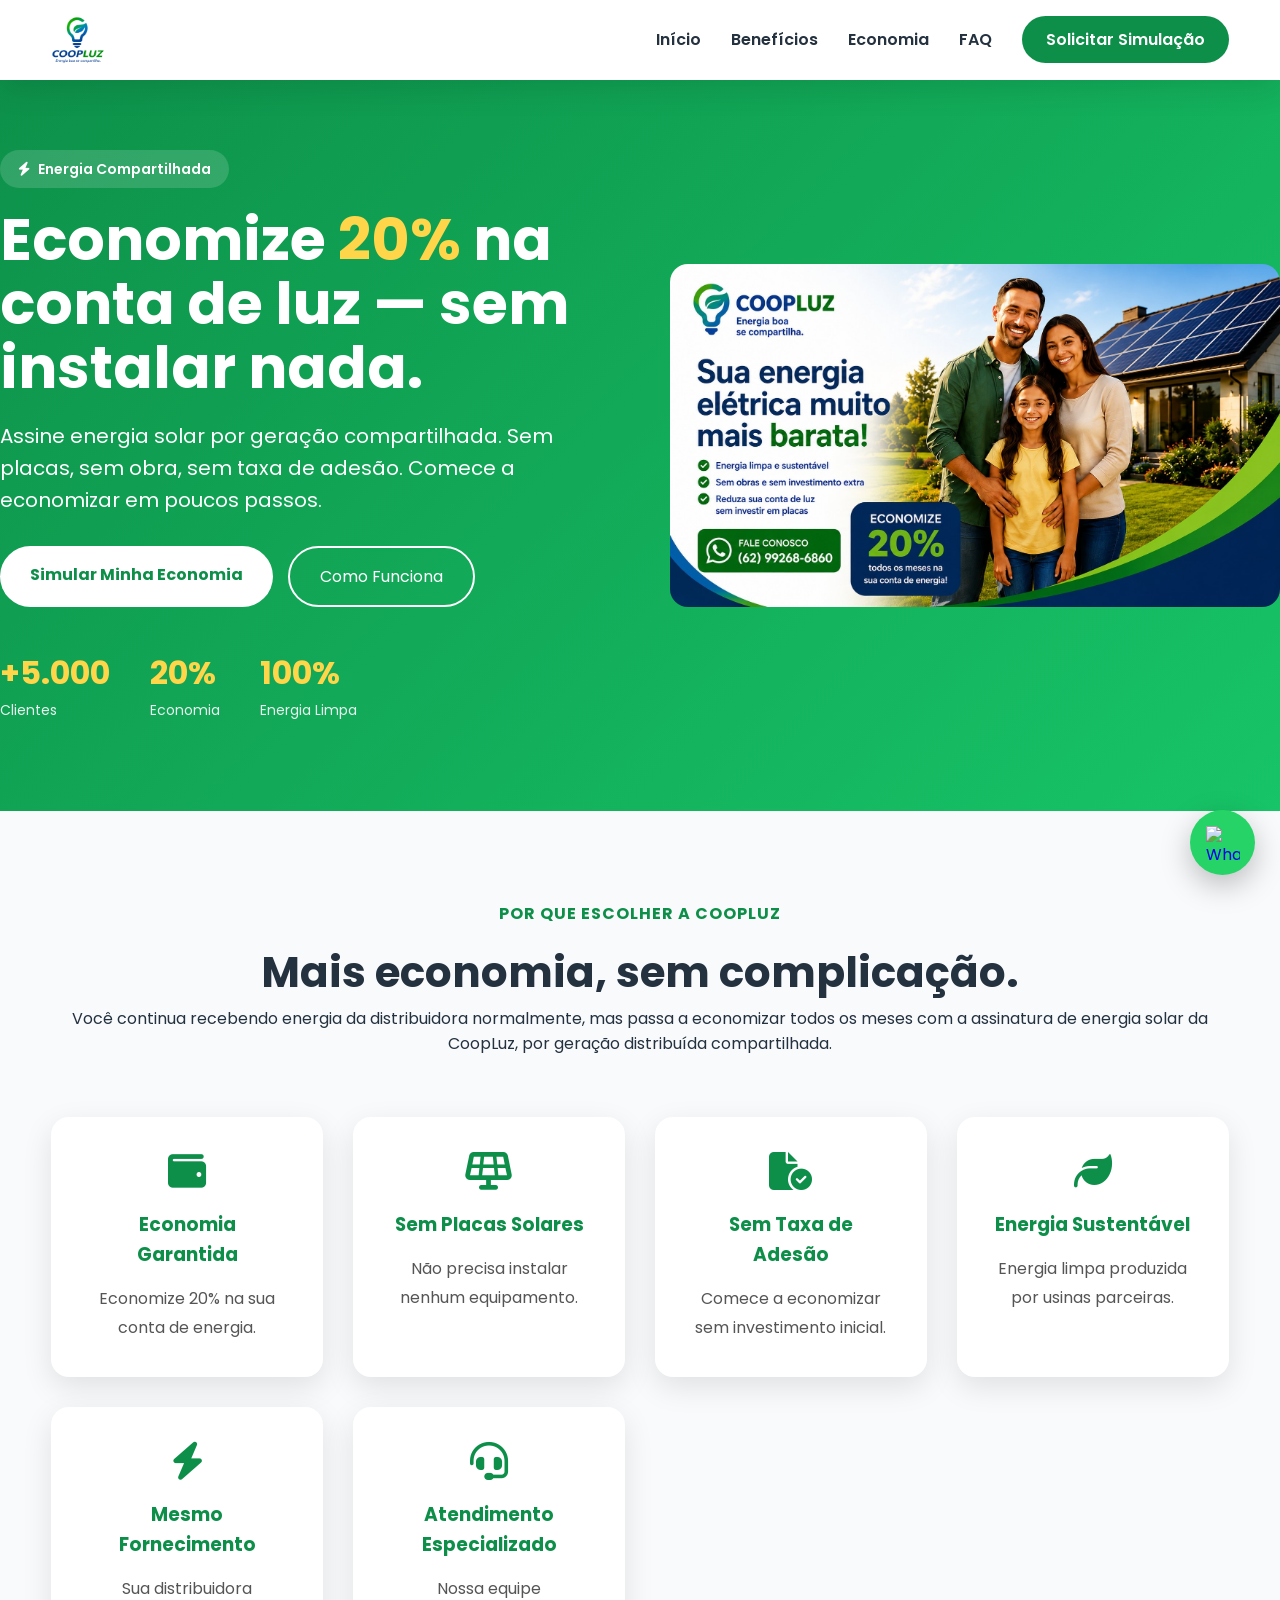
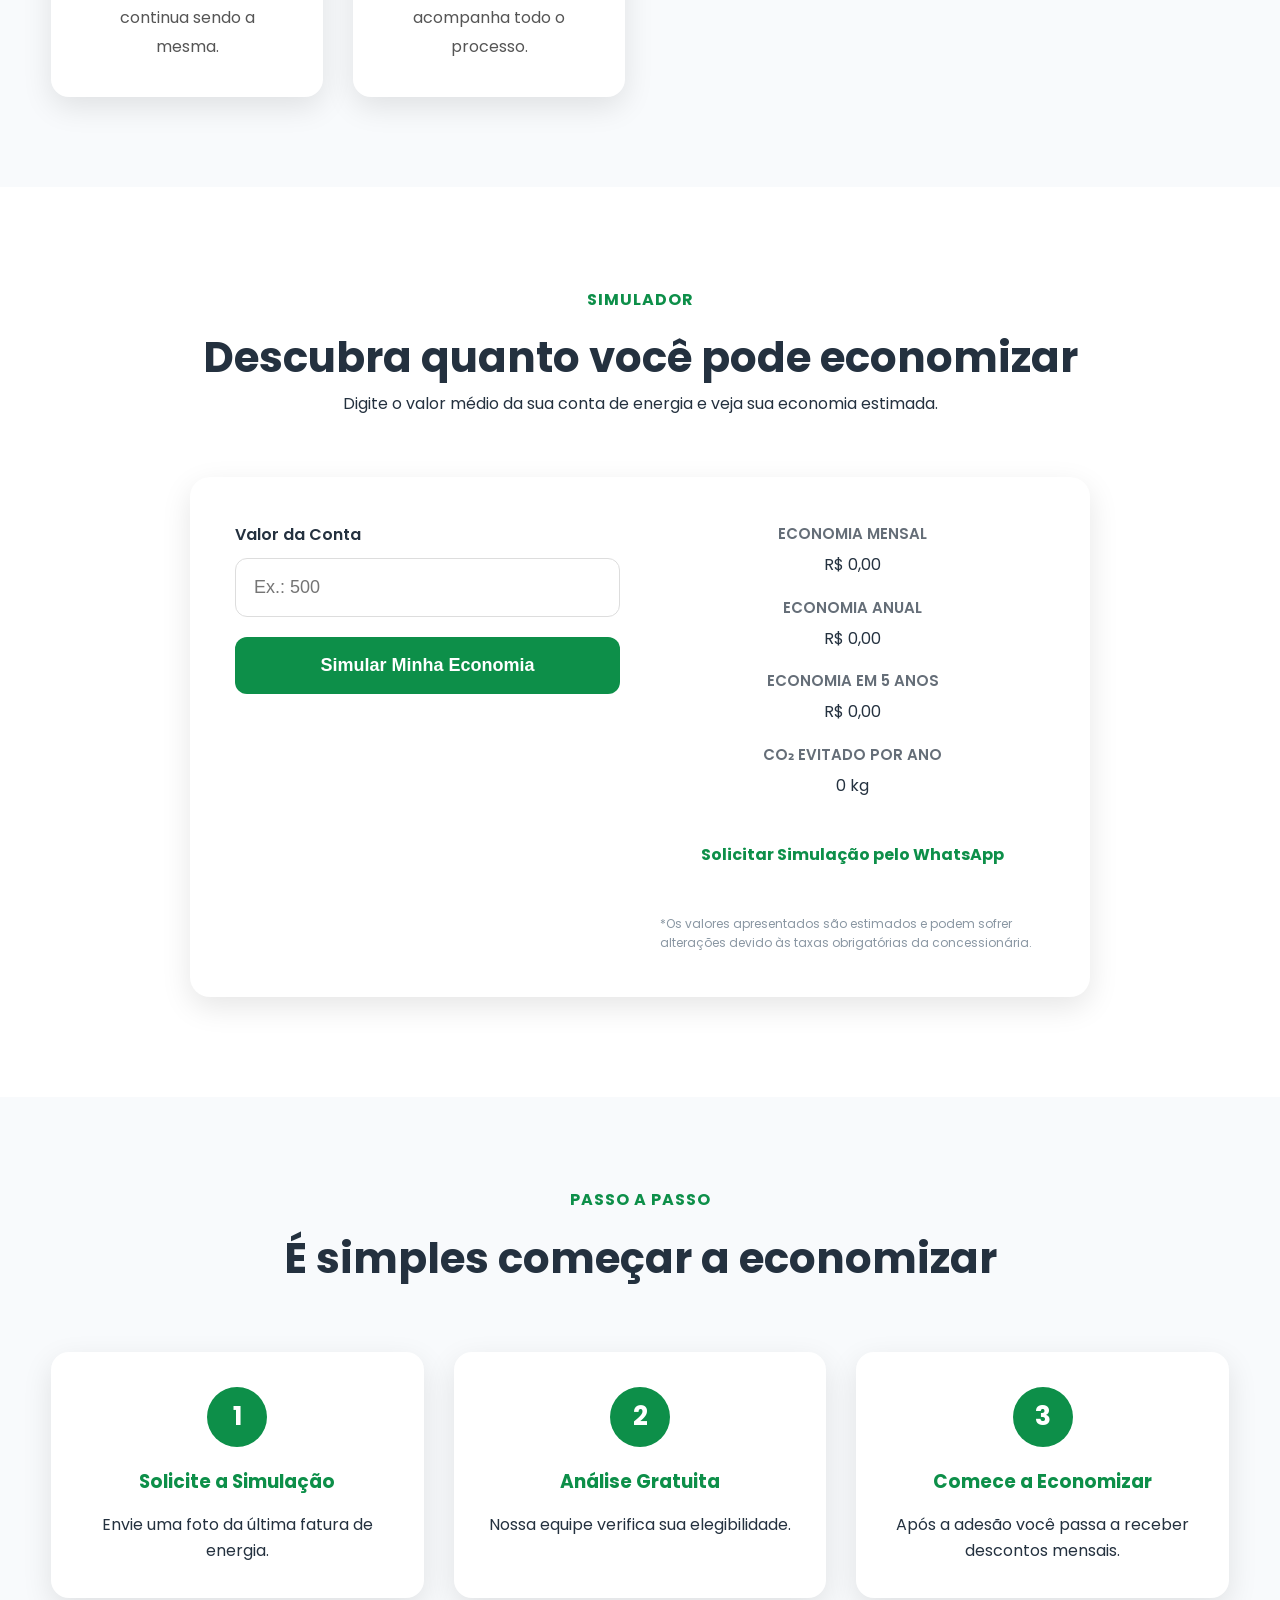
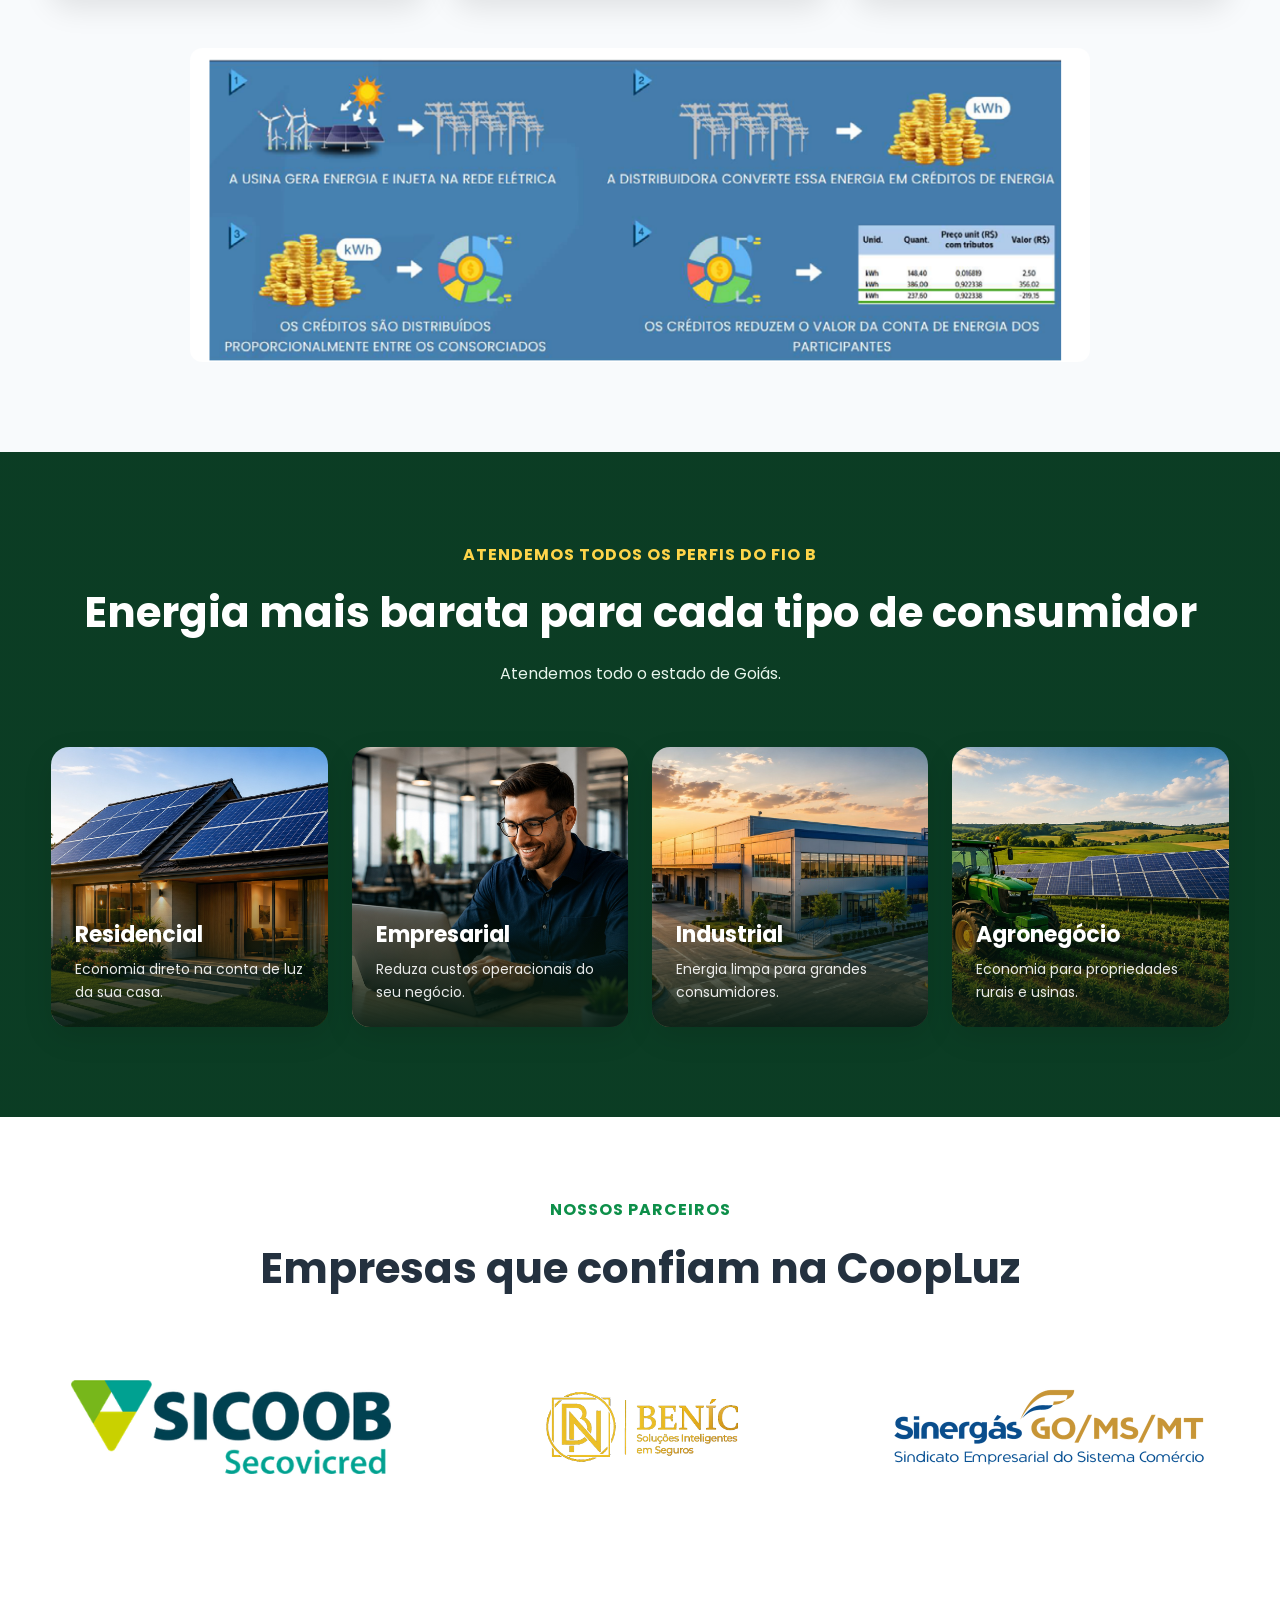
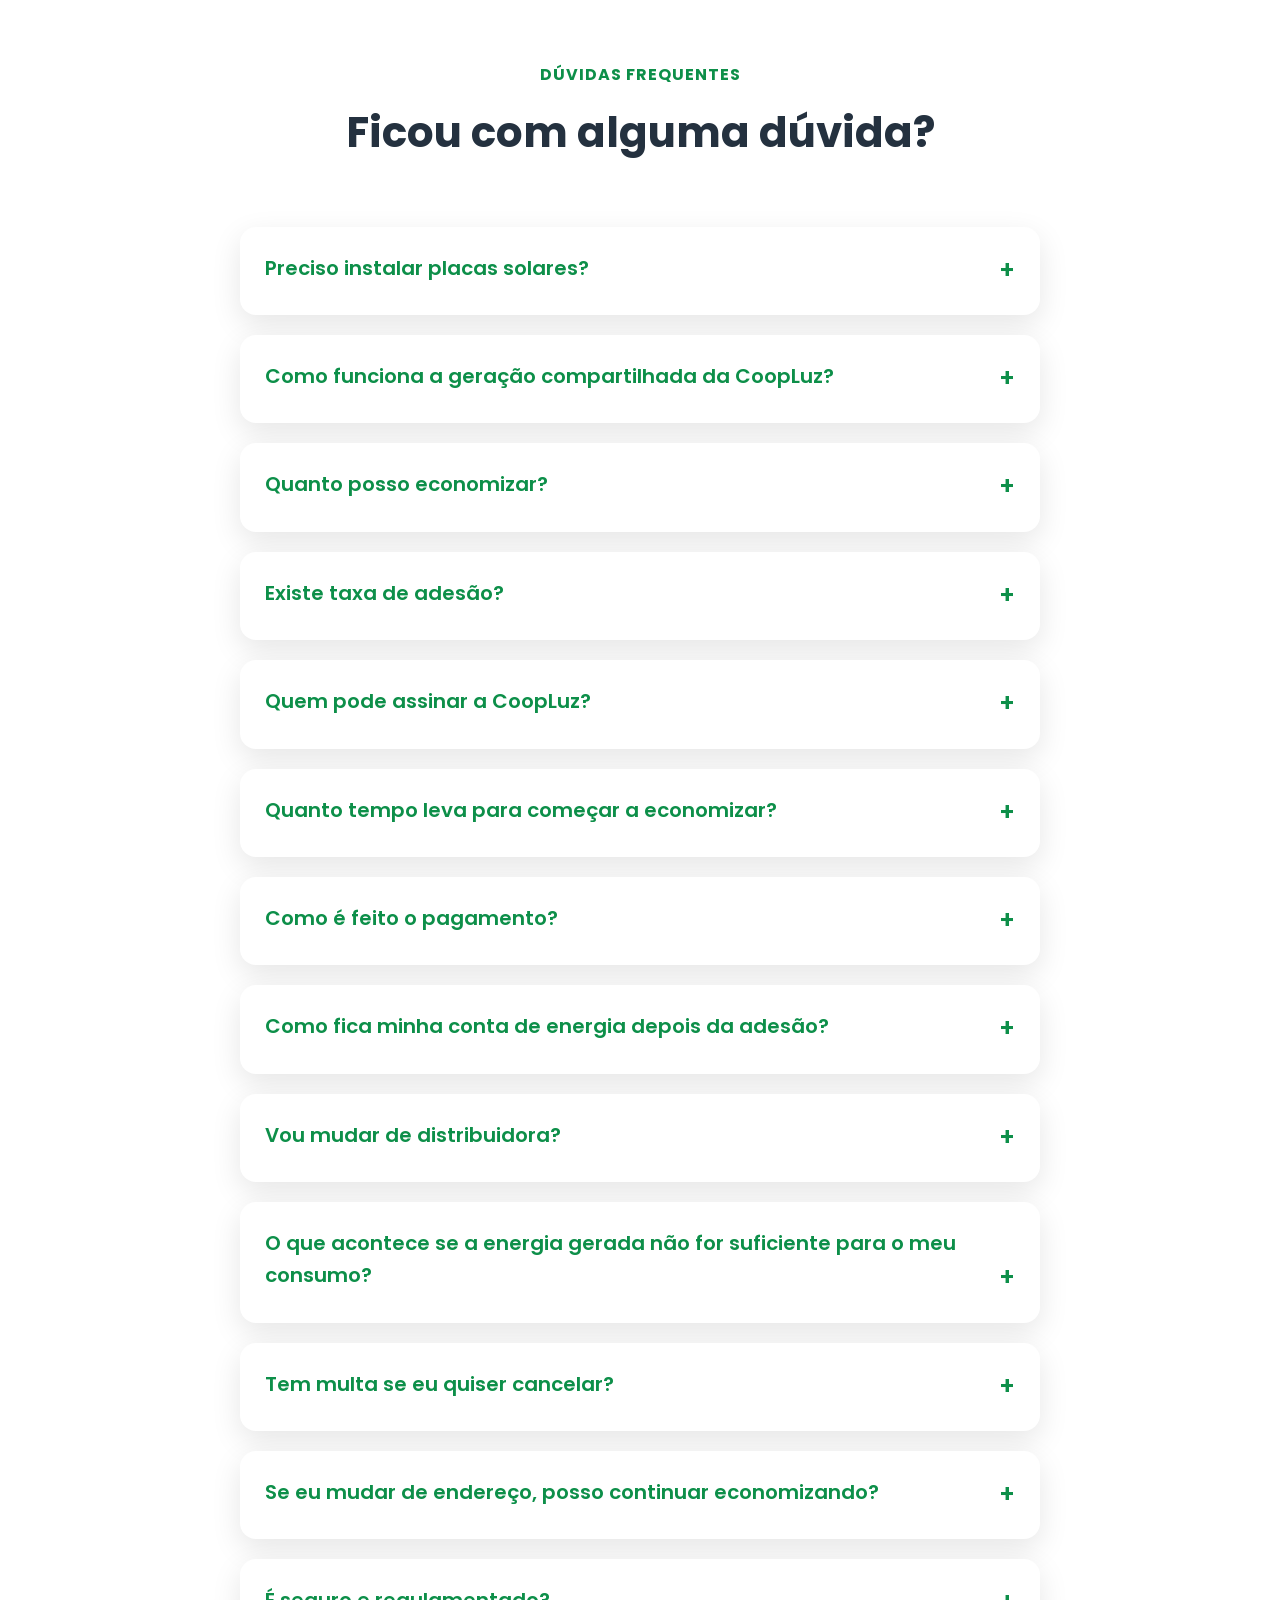
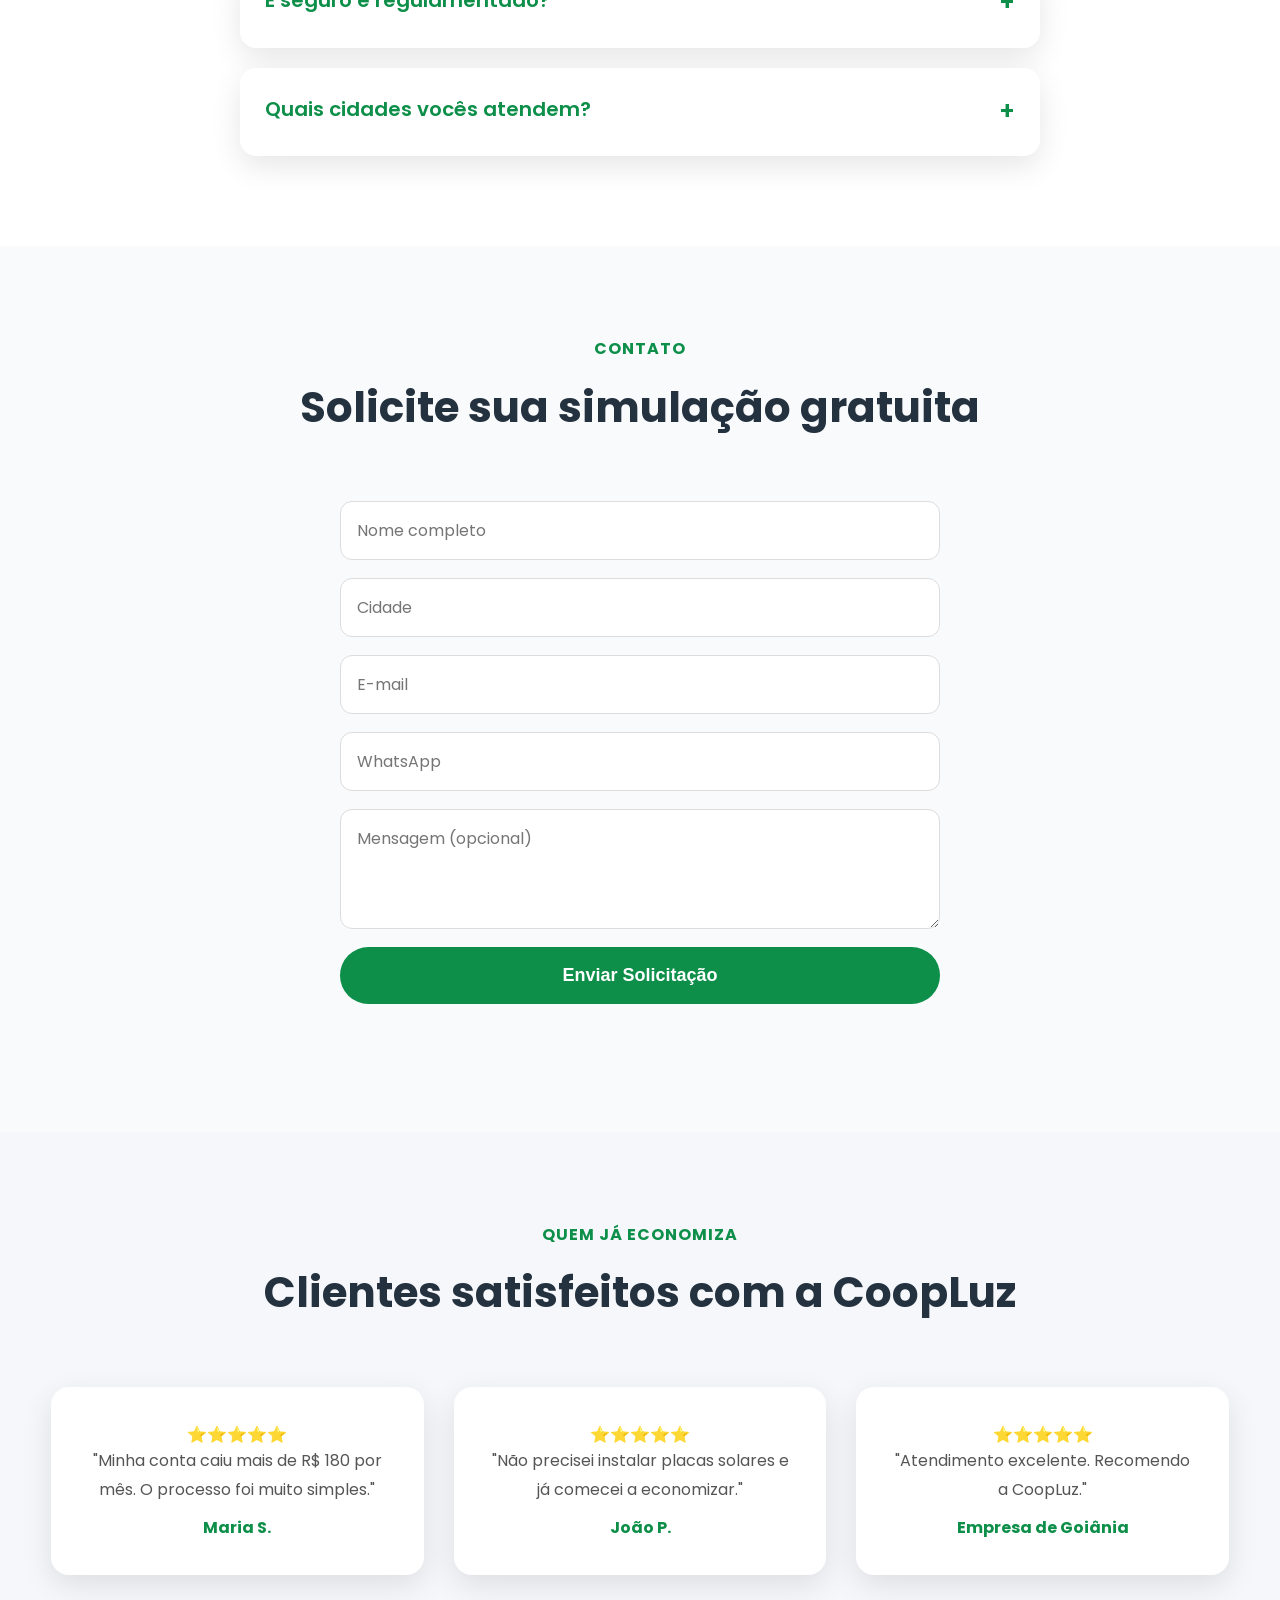
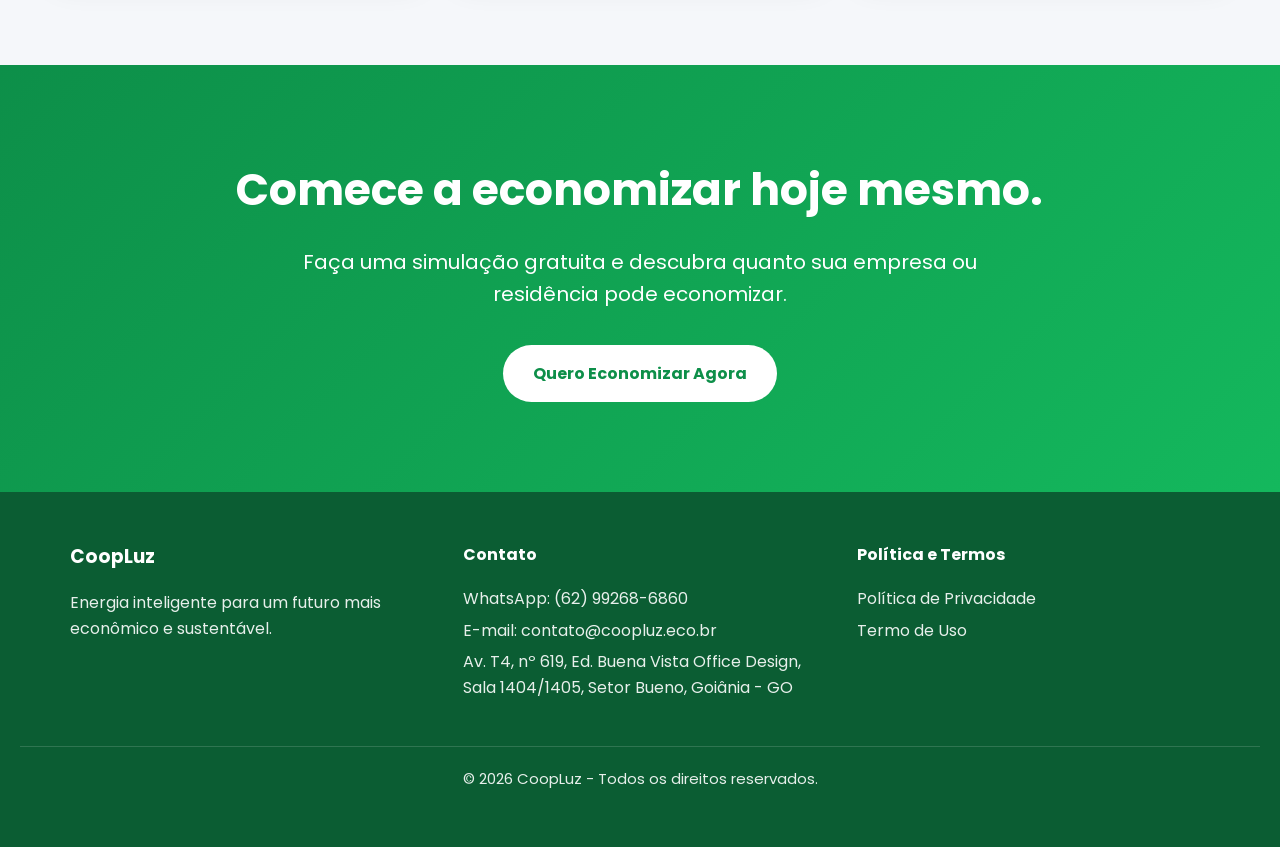
==== commit 57db33b3: "Update index.html" ====
--- a/index.html
+++ b/index.html
@@ -14,11 +14,13 @@
 
 <meta name="author" content="CoopLuz">
 
+<meta name="robots" content="index, follow, max-snippet:-1, max-image-preview:large">
+
 <link rel="canonical" href="https://parceiroautorizadocoopluz.pages.dev/">
 
 <!-- Geo (SEO local) -->
 <meta name="geo.region" content="BR-GO">
-<meta name="geo.placename" content="Goiânia, Anápolis, Pires do Rio">
+<meta name="geo.placename" content="Goiânia, Goiás">
 <meta name="ICBM" content="-16.6869, -49.2648">
 
 <!-- Dados estruturados para SEO local (Google entende melhor as cidades atendidas) -->
@@ -28,7 +30,7 @@
   "@type": "LocalBusiness",
   "name": "CoopLuz",
   "alternateName": "CoopLuz Energia por Assinatura",
-  "description": "Assinatura de energia solar por geração distribuída compartilhada, com economia de até 20% na conta de luz, sem instalação de placas solares, sem obras e sem investimento inicial.",
+  "description": "Assinatura de energia solar por geração distribuída compartilhada, com economia de 20% na conta de luz, sem instalação de placas solares, sem obras e sem investimento inicial.",
   "url": "https://parceiroautorizadocoopluz.pages.dev/",
   "telephone": "+5562992686860",
   "email": "contato@coopluz.eco.br",
@@ -48,6 +50,156 @@
 }
 </script>
 
+<script type="application/ld+json">
+{
+  "@context": "https://schema.org",
+  "@type": "FAQPage",
+  "mainEntity": [
+    {
+      "@type": "Question",
+      "name": "Preciso instalar placas solares?",
+      "acceptedAnswer": {
+        "@type": "Answer",
+        "text": "Não. A economia é feita através de geração compartilhada de energia — a energia solar é gerada em usinas parceiras, e você recebe o desconto direto na sua conta, sem nenhuma obra ou equipamento na sua casa ou empresa."
+      }
+    },
+    {
+      "@type": "Question",
+      "name": "Como funciona a geração compartilhada da CoopLuz?",
+      "acceptedAnswer": {
+        "@type": "Answer",
+        "text": "A usina solar gera energia e injeta na rede elétrica. A distribuidora reconhece esse volume como crédito e desconta automaticamente na sua fatura, reduzindo o valor a pagar — sem nenhuma alteração na sua instalação elétrica."
+      }
+    },
+    {
+      "@type": "Question",
+      "name": "Quanto posso economizar?",
+      "acceptedAnswer": {
+        "@type": "Answer",
+        "text": "Você economiza 20% no seu consumo em kWh."
+      }
+    },
+    {
+      "@type": "Question",
+      "name": "Existe taxa de adesão?",
+      "acceptedAnswer": {
+        "@type": "Answer",
+        "text": "Não há custo inicial para entrar no programa. Você só começa a pagar quando já estiver recebendo o desconto na sua conta de energia."
+      }
+    },
+    {
+      "@type": "Question",
+      "name": "Quem pode assinar a CoopLuz?",
+      "acceptedAnswer": {
+        "@type": "Answer",
+        "text": "Qualquer consumidor conectado à rede elétrica pode aderir — residências, comércios, indústrias e propriedades rurais, com consumo médio a partir de R$ 250 por mês. Não importa se o imóvel é próprio ou alugado, e a adesão ocorre por meio da cooperativa, sem nenhuma alteração no imóvel."
+      }
+    },
+    {
+      "@type": "Question",
+      "name": "Quanto tempo leva para começar a economizar?",
+      "acceptedAnswer": {
+        "@type": "Answer",
+        "text": "O primeiro ciclo de créditos pode levar até 90 dias, em razão dos procedimentos da distribuidora de energia. Você só começa a pagar pela energia CoopLuz depois que a conexão for concluída."
+      }
+    },
+    {
+      "@type": "Question",
+      "name": "Como é feito o pagamento?",
+      "acceptedAnswer": {
+        "@type": "Answer",
+        "text": "Você efetua o pagamento mensal diretamente à cooperativa, por boleto bancário ou débito em conta, sempre com um valor inferior à tarifa convencional de energia — garantindo economia real na sua fatura."
+      }
+    },
+    {
+      "@type": "Question",
+      "name": "Como fica minha conta de energia depois da adesão?",
+      "acceptedAnswer": {
+        "@type": "Answer",
+        "text": "Você continua recebendo sua conta normalmente da Equatorial, com a Contribuição de Iluminação Pública e o custo mínimo de disponibilidade — essas taxas continuam sendo cobradas pela distribuidora, independentemente da adesão. Além disso, você recebe uma segunda cobrança, da cooperativa, referente à energia compensada, sempre com desconto em relação à tarifa convencional."
+      }
+    },
+    {
+      "@type": "Question",
+      "name": "Vou mudar de distribuidora?",
+      "acceptedAnswer": {
+        "@type": "Answer",
+        "text": "Não. Você continua recebendo energia normalmente pela mesma distribuidora de sempre. A única mudança é que parte da sua conta passa a ter desconto."
+      }
+    },
+    {
+      "@type": "Question",
+      "name": "O que acontece se a energia gerada não for suficiente para o meu consumo?",
+      "acceptedAnswer": {
+        "@type": "Answer",
+        "text": "O volume de energia contratado é definido com base no seu histórico de consumo e pode ser ajustado mensalmente para acompanhar sua necessidade. Caso seu consumo fique muito acima da média em algum mês, o valor excedente é pago diretamente à distribuidora, sem o desconto contratado — mas você nunca fica sem energia, pois o fornecimento continua normalmente pela sua distribuidora local."
+      }
+    },
+    {
+      "@type": "Question",
+      "name": "Tem multa se eu quiser cancelar?",
+      "acceptedAnswer": {
+        "@type": "Answer",
+        "text": "Não há multa por cancelamento. O saldo de créditos de energia existente na fatura no mês do cancelamento é quitado na medida em que for utilizado."
+      }
+    },
+    {
+      "@type": "Question",
+      "name": "Se eu mudar de endereço, posso continuar economizando?",
+      "acceptedAnswer": {
+        "@type": "Answer",
+        "text": "Sim, desde que o novo endereço esteja na mesma área de atuação da distribuidora de energia."
+      }
+    },
+    {
+      "@type": "Question",
+      "name": "É seguro e regulamentado?",
+      "acceptedAnswer": {
+        "@type": "Answer",
+        "text": "Sim. A geração distribuída compartilhada é regulamentada pela ANEEL (Agência Nacional de Energia Elétrica), com base na Lei 14.300/2022, e já é usada por milhares de consumidores em todo o Brasil."
+      }
+    },
+    {
+      "@type": "Question",
+      "name": "Quais cidades vocês atendem?",
+      "acceptedAnswer": {
+        "@type": "Answer",
+        "text": "Atualmente atendemos todo o estado de Goiás e estamos em expansão. Fale com a gente pelo WhatsApp para confirmar a disponibilidade no seu endereço."
+      }
+    }
+  ]
+}
+</script>
+
+<script type="application/ld+json">
+{
+  "@context": "https://schema.org",
+  "@type": "HowTo",
+  "name": "Como assinar a energia por assinatura da CoopLuz",
+  "description": "Passo a passo para começar a economizar na conta de energia com a CoopLuz, por geração distribuída compartilhada.",
+  "step": [
+    {
+      "@type": "HowToStep",
+      "position": 1,
+      "name": "Solicite a Simulação",
+      "text": "Envie uma foto da última fatura de energia para receber uma simulação gratuita de economia."
+    },
+    {
+      "@type": "HowToStep",
+      "position": 2,
+      "name": "Análise Gratuita",
+      "text": "Nossa equipe analisa seu consumo e apresenta o valor exato que você pode economizar por mês."
+    },
+    {
+      "@type": "HowToStep",
+      "position": 3,
+      "name": "Comece a Economizar",
+      "text": "Após a adesão, você passa a receber descontos mensais na sua conta de energia."
+    }
+  ]
+}
+</script>
+
 <!-- Open Graph (compartilhamento em redes sociais e WhatsApp) -->
 <meta property="og:type" content="website">
 <meta property="og:locale" content="pt_BR">
@@ -73,10 +225,10 @@
 
 <link rel="stylesheet" href="https://cdnjs.cloudflare.com/ajax/libs/font-awesome/6.7.2/css/all.min.css">
 
-<link rel="icon" type="image/x-icon" href="/icones/favicon.ico">
-<link rel="icon" type="image/png" sizes="32x32" href="/icones/favicon-32x32.png">
-<link rel="icon" type="image/png" sizes="16x16" href="/icones/favicon-16x16.png">
-<link rel="apple-touch-icon" sizes="180x180" href="/icones/apple-touch-icon.png">
+<link rel="icon" type="image/x-icon" href="/assets/icones/favicon.ico">
+<link rel="icon" type="image/png" sizes="32x32" href="/assets/icones/favicon-32x32.png">
+<link rel="icon" type="image/png" sizes="16x16" href="/assets/icones/favicon-16x16.png">
+<link rel="apple-touch-icon" sizes="180x180" href="/assets/icones/apple-touch-icon.png">
 <meta name="theme-color" content="#0b3d91">
 </head>
 
@@ -374,7 +526,7 @@
 
 <h3>Economia Mensal</h3>
 
-<h1 id="mes">R$ 0,00</h1>
+<p id="mes" class="valor-resultado">R$ 0,00</p>
 
 </div>
 
@@ -382,14 +534,14 @@
 
 <h3>Economia Anual</h3>
 
-<h1 id="ano">R$ 0,00</h1>
+<p id="ano" class="valor-resultado">R$ 0,00</p>
 
 </div>
 <div class="resultado">
 
 <h3>Economia em 5 anos</h3>
 
-<h1 id="cincoAnos">R$ 0,00</h1>
+<p id="cincoAnos" class="valor-resultado">R$ 0,00</p>
 
 </div>
 
@@ -397,7 +549,7 @@
 
 <h3>CO₂ evitado por ano</h3>
 
-<h1 id="co2">0 kg</h1>
+<p id="co2" class="valor-resultado">0 kg</p>
 
 </div>
 <a
@@ -409,6 +561,8 @@
 
 </a>
 
+<p style="font-size:12px;color:#8a97a3;margin-top:12px;">*Os valores apresentados são estimados e podem sofrer alterações devido às taxas obrigatórias da concessionária.</p>
+
 </div>
 
 </div>
@@ -644,7 +798,7 @@
 
 <summary>Como fica minha conta de energia depois da adesão?</summary>
 
-<p>Sua conta passa a ter duas partes: o valor da energia limpa fornecida pela usina parceira (com desconto) e as taxas obrigatórias da sua distribuidora local, como iluminação pública e impostos. Como a energia compartilhada é mais barata que a tradicional, o total da sua conta fica menor.</p>
+<p>Você continua recebendo sua conta normalmente da Equatorial, com a Contribuição de Iluminação Pública e o custo mínimo de disponibilidade — essas taxas continuam sendo cobradas pela distribuidora, independentemente da adesão. Além disso, você recebe uma segunda cobrança, da cooperativa, referente à energia compensada, sempre com desconto em relação à tarifa convencional.</p>
 
 </details>
 
@@ -860,4 +1014,4 @@
 <script src="js/main.js?v=4"></script>
 
 </body>
-  </html>
+</html>
--- a/css/style.css
+++ b/css/style.css
@@ -223,25 +223,6 @@
     transform:translateY(-3px);
 }
 
-.parceiro-autorizado{
-    display:flex;
-    align-items:center;
-    gap:8px;
-    font-size:14px;
-    opacity:.85;
-    margin-bottom:30px;
-}
-
-.parceiro-autorizado i{
-    color:var(--amarelo);
-}
-
-footer .parceiro-autorizado{
-    margin-bottom:0;
-    margin-top:8px;
-    opacity:.7;
-}
-
 .btn-outline{
     border:2px solid #fff;
     color:#fff;
@@ -574,13 +555,17 @@
 
 .logos{
     display:grid;
-    grid-template-columns:repeat(auto-fit,minmax(160px,1fr));
-    gap:40px;
+    grid-template-columns:repeat(auto-fit,minmax(220px,1fr));
+    gap:50px;
     align-items:center;
 }
 
 .logos img{
-    max-width:150px;
+    max-width:320px;
+    max-height:130px;
+    width:100%;
+    height:auto;
+    object-fit:contain;
     margin:auto;
     transition:.3s;
 }
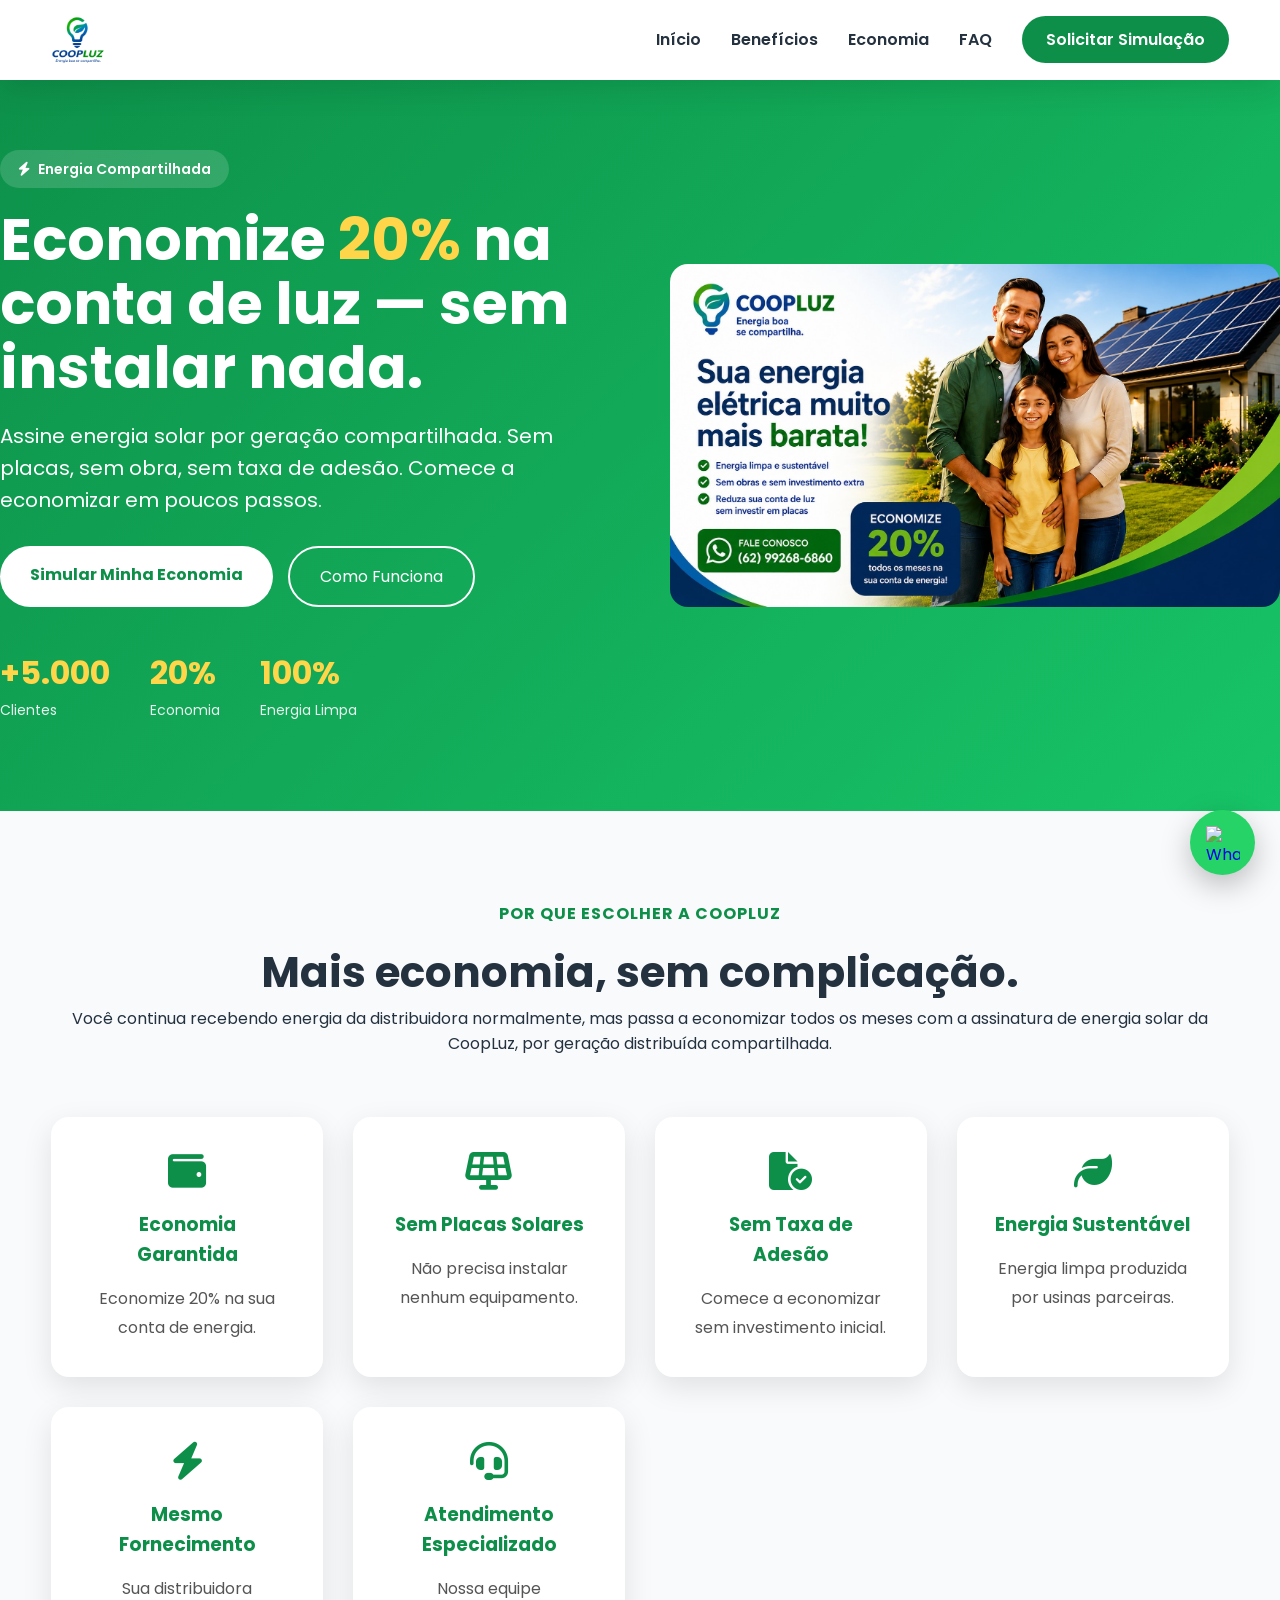
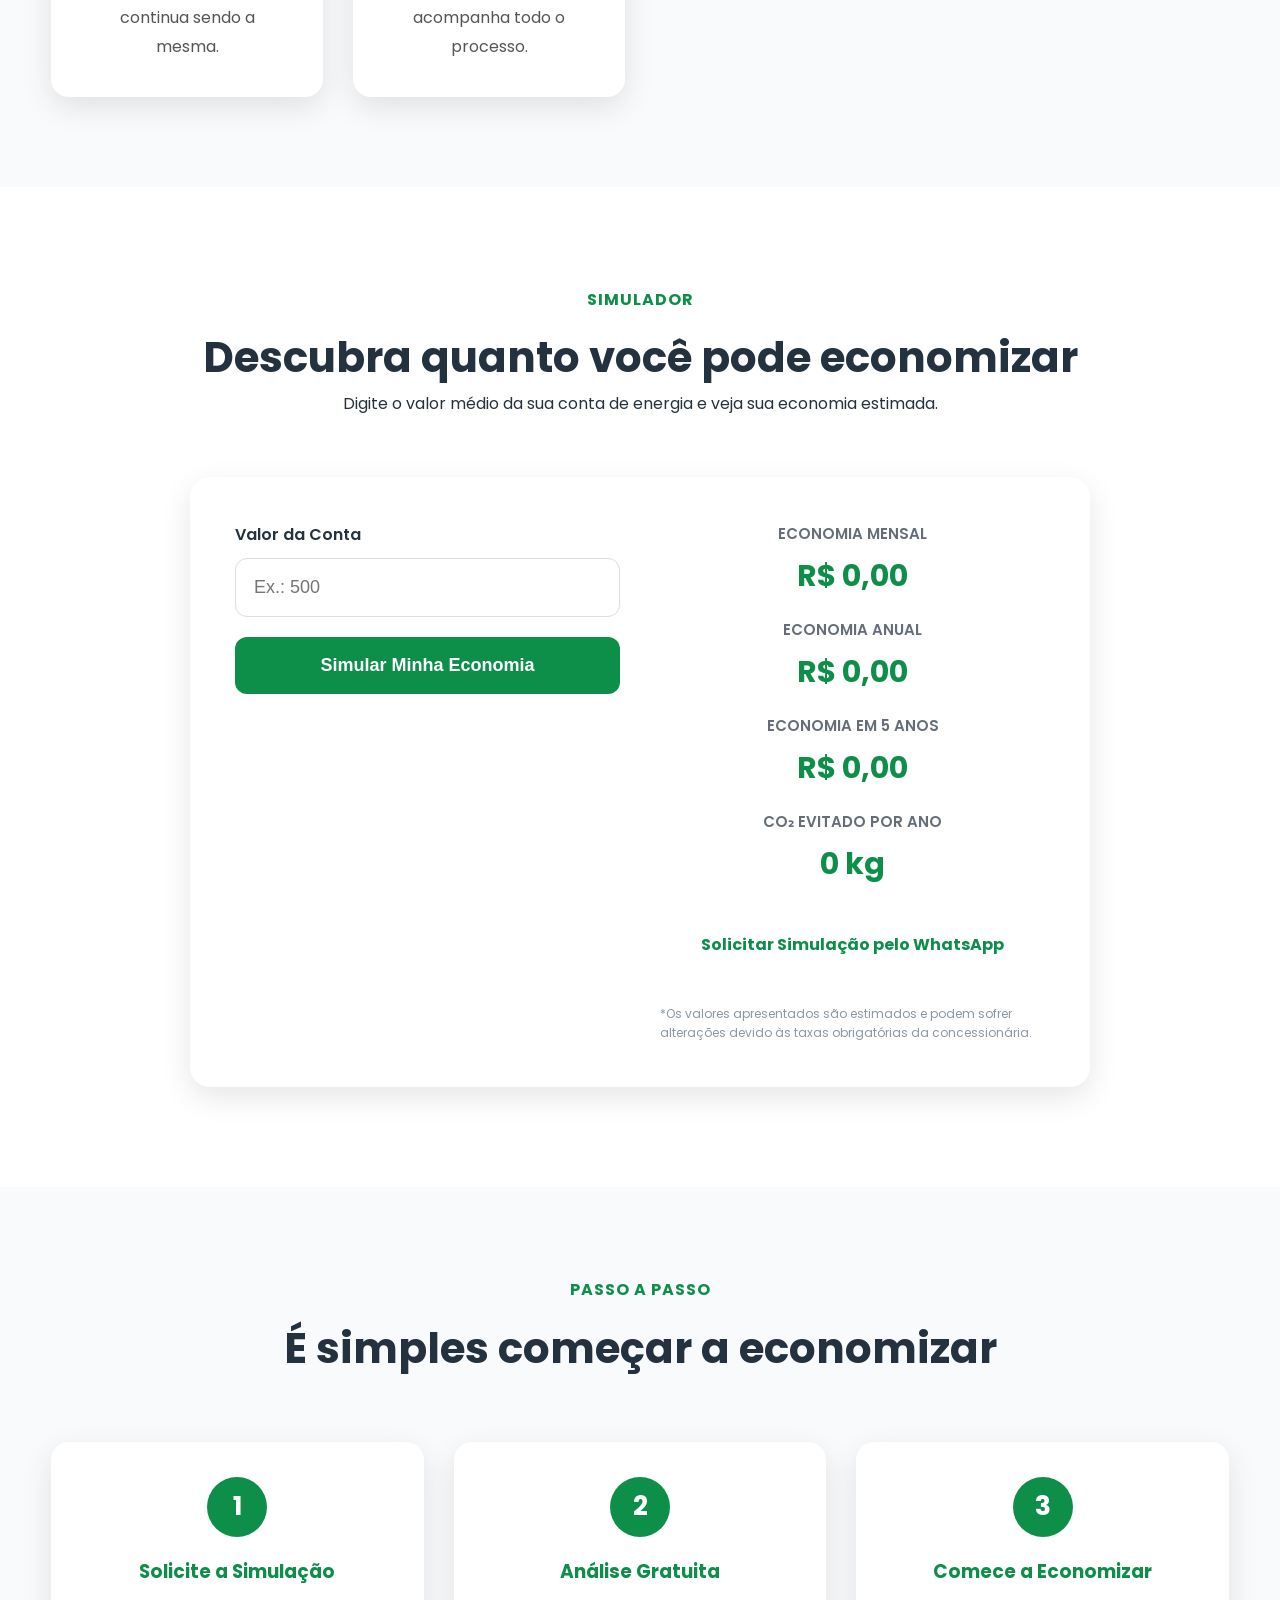
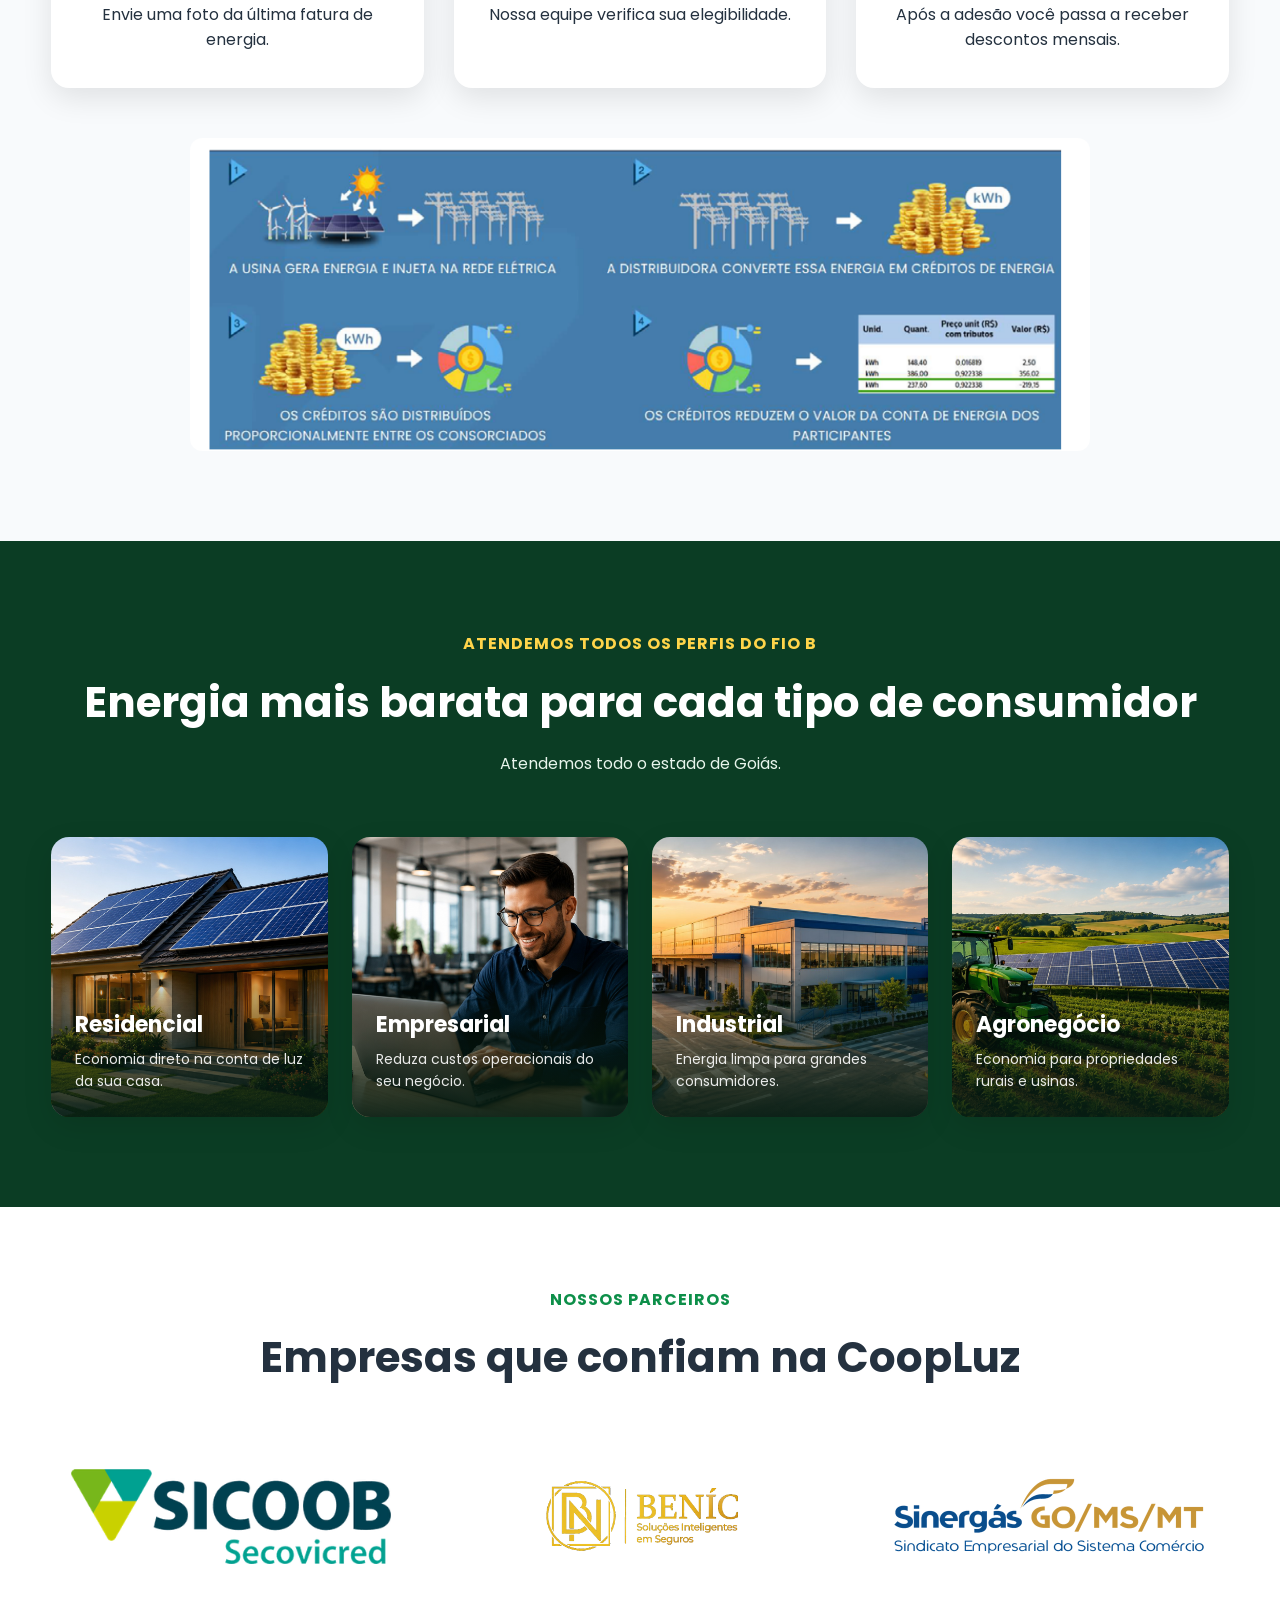
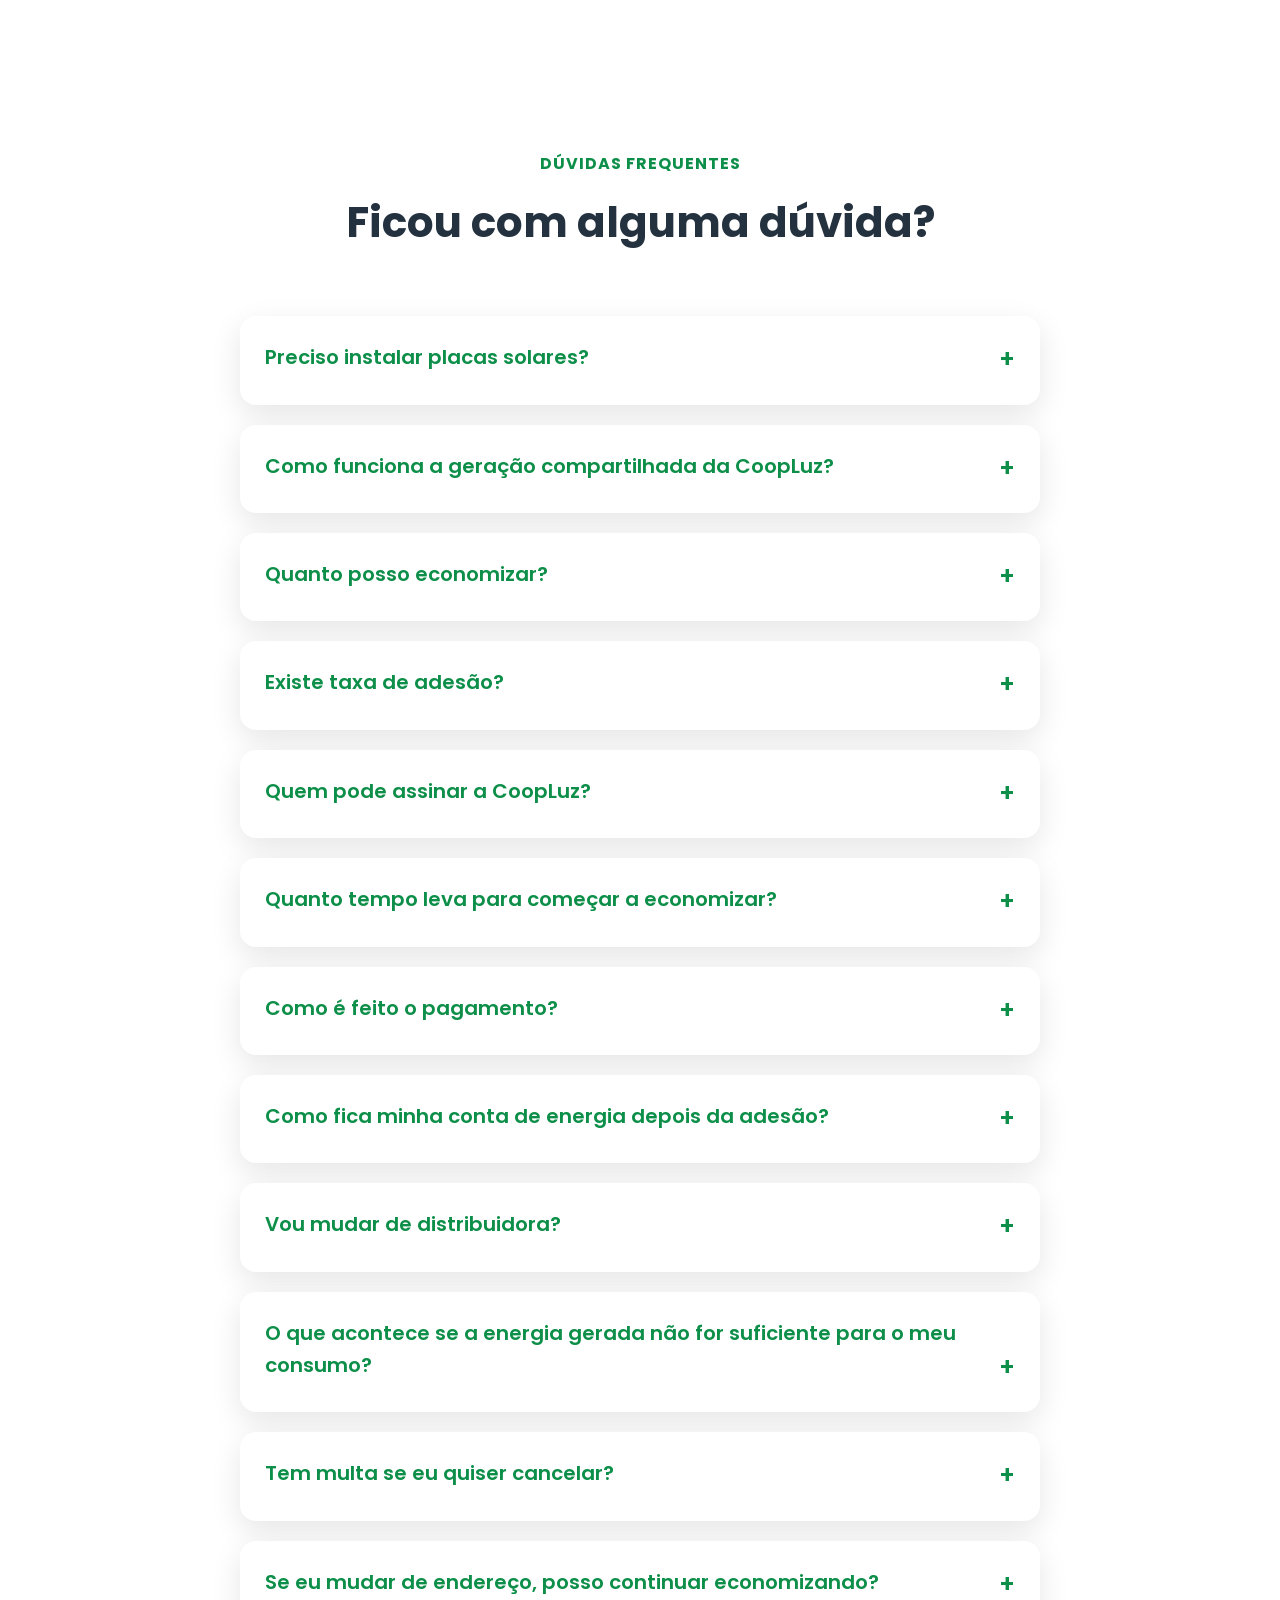
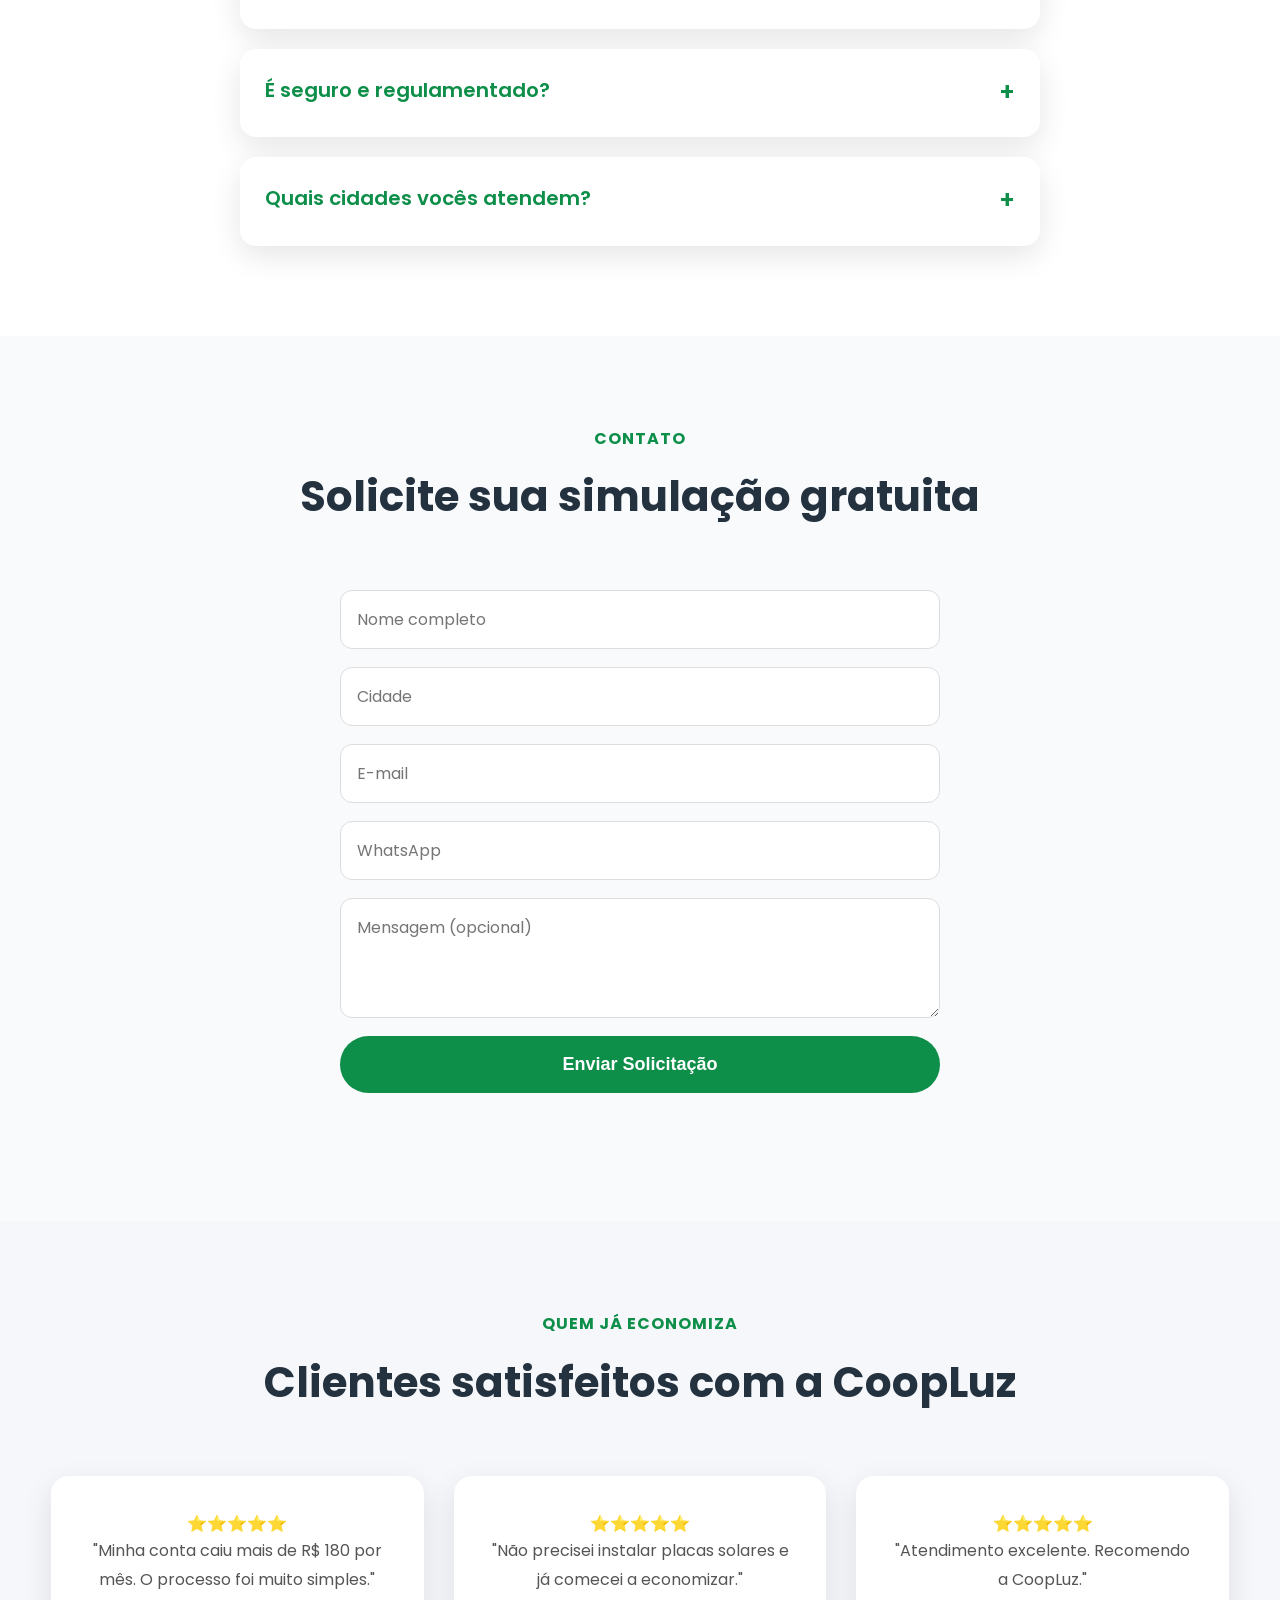
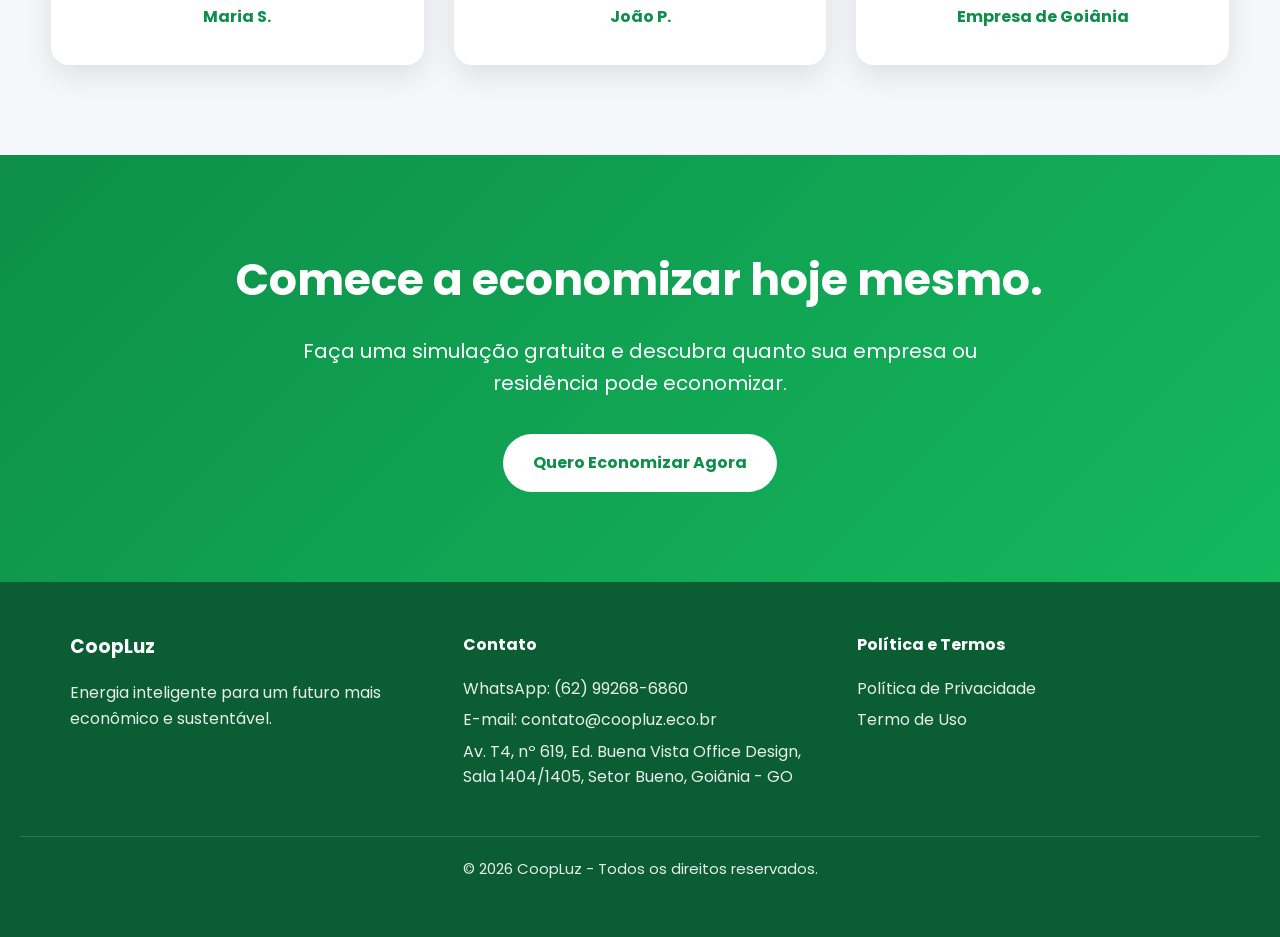
==== commit 987bfc27: "Update index.html" ====
--- a/index.html
+++ b/index.html
@@ -84,7 +84,7 @@
       "name": "Existe taxa de adesão?",
       "acceptedAnswer": {
         "@type": "Answer",
-        "text": "Não há custo inicial para entrar no programa. Você só começa a pagar quando já estiver recebendo o desconto na sua conta de energia."
+        "text": "Não há custo inicial para entrar no programa."
       }
     },
     {
--- a/css/style.css
+++ b/css/style.css
@@ -405,9 +405,11 @@
     opacity:.7;
 }
 
-.resultado h1{
+.resultado .valor-resultado{
     color:var(--verde);
     font-size:30px;
+    font-weight:700;
+    margin:0;
 }
 
 .calc-right #whatsapp{
